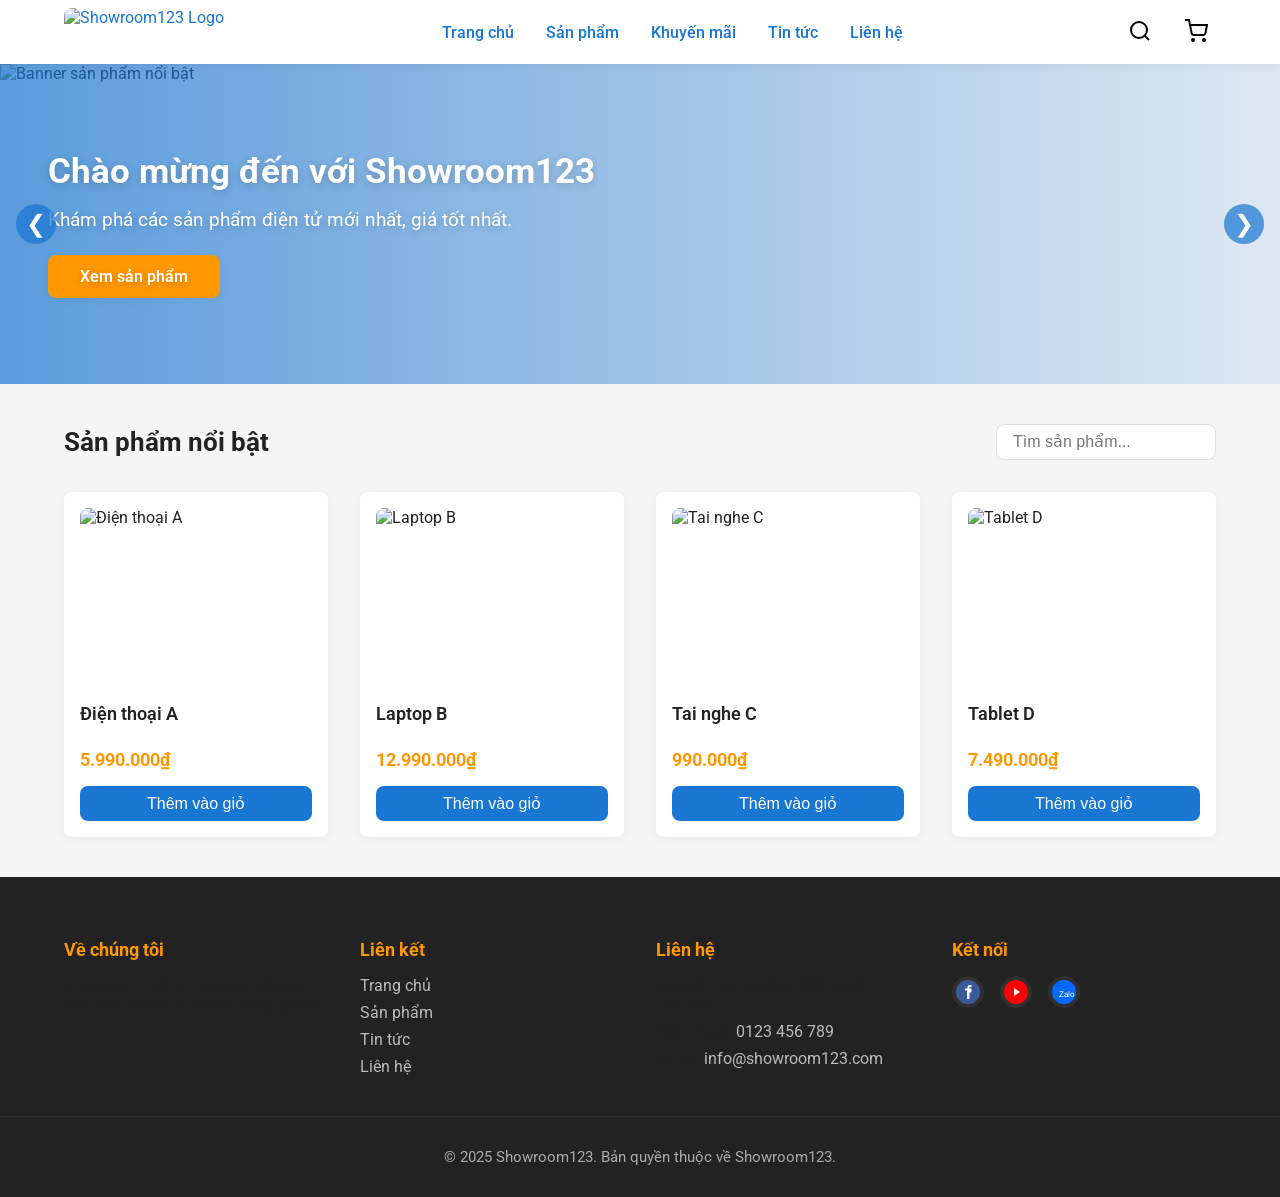
==== index.html @ b9c4ead9 "update" ====
<!DOCTYPE html>
<html lang="vi">
<head>
  <meta charset="UTF-8">
  <title>Anh Tuấn Mobile Store - Mua bán, sửa chữa thiết bị di động và công nghệ</title>
  <meta name="description" content="Cửa hàng bán lẻ điện thoại, máy tính laptop, smartwatch, gia dụng, thiết bị IT, phụ kiện - Giá tốt, trả góp 0%">
  <meta name="viewport" content="width=device-width, initial-scale=1.0">
    
  <!-- Favicon -->
  <link rel="icon" type="image/png" sizes="32x32" href="assets/images/icon-anhtuanstore.png">
  <link rel="icon" type="image/png" sizes="16x16" href="https://anhtuanmobile.github.io/assets/images/icon-anhtuanstore.png">
  <link rel="apple-touch-icon" sizes="180x180" href="https://anhtuanmobile.github.io/assets/images/icon-anhtuanstore.png">

  <!-- Open Graph (Facebook/LinkedIn) -->
  <meta property="og:title" content="Anh Tuấn Mobile Store - Mua bán, sửa chữa thiết bị di động và công nghệ">
  <meta property="og:description" content="Cửa hàng bán lẻ điện thoại, máy tính laptop, smartwatch, gia dụng, thiết bị IT, phụ kiện - Giá tốt, trả góp 0%">
  <meta property="og:image" content="https://anhtuanmobile.github.io/assets/images/SCOICAL-BANER.jpg">
  <meta property="og:url" content="https://anhtuanmobile.github.io">
  <meta property="og:type" content="website">

  <!-- Twitter Card -->
  <meta name="twitter:card" content="summary_large_image">
  <meta name="twitter:title" content="Anh Tuấn Mobile Store - Mua bán, sửa chữa thiết bị di động và công nghệ">
  <meta name="twitter:description" content="Cửa hàng bán lẻ điện thoại, máy tính laptop, smartwatch, gia dụng, thiết bị IT, phụ kiện - Giá tốt, trả góp 0%">
  <meta name="twitter:image" content="https://anhtuanmobile.github.io/assets/images/SCOICAL-BANER.jpg">

  <link href="https://fonts.googleapis.com/css2?family=Roboto:wght@400;700&display=swap" rel="stylesheet">

  <!-- Google Search Console -->
  <meta name="google-site-verification" content="MÃ_XÁC_THỰC" />

  <!-- Google Analytics (GA4) -->
  <script async src="https://www.googletagmanager.com/gtag/js?id=G-XXXXXXXXXX"></script>
  <script>
    window.dataLayer = window.dataLayer || [];
    function gtag(){dataLayer.push(arguments);}
    gtag('js', new Date());
    gtag('config', 'G-XXXXXXXXXX');
  </script>

  <!-- Schema: Organization + Website -->
  <script type="application/ld+json">
  {
    "@context": "https://schema.org",
    "@type": "Organization",
    "name": "Anh Tuấn Mobile Store - Mua bán, sửa chữa thiết bị di động và công nghệ",
    "url": "https://anhtuanmobile.github.io/",
    "logo": "https://yourdomain.github.io/assets/images/logo_anhtuanmobile.png",
    "contactPoint": {
      "@type": "ContactPoint",
      "telephone": "+84-914-395-678",
      "contactType": "Customer Service",
      "areaServed": "VN",
      "availableLanguage": "Vietnamese"
    },
    "sameAs": [
      "https://www.facebook.com/people/Anh-Tuấn-Store-677-Quang-Trung/61550715671156",
      "https://www.youtube.com/@AnhTuanMobileStore"
    ]
  }
  </script>

  <link rel="stylesheet" href="assets/style.css">
</head>
<body>
  <header class="site-header">
    <div class="container header-flex">
      <a href="/" class="logo" aria-label="Trang chủ Showroom123">
        <img src="https://via.placeholder.com/160x48?text=Logo" alt="Showroom123 Logo"><!-- TODO: replace with real logo -->
      </a>
      <nav class="main-nav" aria-label="Main navigation">
        <ul>
          <li><a href="#">Trang chủ</a></li>
          <li><a href="#">Sản phẩm</a></li>
          <li><a href="#">Khuyến mãi</a></li>
          <li><a href="#">Tin tức</a></li>
          <li><a href="#">Liên hệ</a></li>
        </ul>
      </nav>
      <div class="header-icons">
        <button class="search-btn" aria-label="Tìm kiếm">
          <svg width="24" height="24" fill="none" stroke="currentColor"><circle cx="11" cy="11" r="8"/><line x1="21" y1="21" x2="16.65" y2="16.65"/></svg>
        </button>
        <button class="cart-btn" aria-label="Giỏ hàng">
          <svg width="24" height="24" fill="none" stroke="currentColor"><circle cx="9" cy="21" r="1"/><circle cx="20" cy="21" r="1"/><path d="M1 1h4l2.68 13.39a2 2 0 0 0 2 1.61h9.72a2 2 0 0 0 2-1.61L23 6H6"/></svg>
        </button>
        <button class="mobile-menu-toggle" aria-label="Mở menu">
          <span></span><span></span><span></span>
        </button>
      </div>
    </div>
    <div class="mobile-nav" id="mobileNav" aria-label="Mobile navigation">
      <ul>
        <li><a href="#">Trang chủ</a></li>
        <li><a href="#">Sản phẩm</a></li>
        <li><a href="#">Khuyến mãi</a></li>
        <li><a href="#">Tin tức</a></li>
        <li><a href="#">Liên hệ</a></li>
      </ul>
    </div>
  </header>

  <main>
    <!-- Hero Section -->
    <section class="hero-slider" aria-label="Hero banner">
      <div class="hero-slides">
        <div class="hero-slide active">
          <img src="https://via.placeholder.com/1200x400?text=Banner+1" alt="Banner sản phẩm nổi bật" loading="lazy"><!-- TODO: replace with real banner -->
          <div class="hero-content">
            <h1>Chào mừng đến với Showroom123</h1>
            <p><!-- TODO: replace -->Khám phá các sản phẩm điện tử mới nhất, giá tốt nhất.</p>
            <a href="#" class="btn-primary">Xem sản phẩm</a>
          </div>
        </div>
        <div class="hero-slide">
          <img src="https://via.placeholder.com/1200x400?text=Banner+2" alt="Banner khuyến mãi" loading="lazy"><!-- TODO: replace with real banner -->
          <div class="hero-content">
            <h2><!-- TODO: replace -->Ưu đãi đặc biệt tháng này</h2>
            <p><!-- TODO: replace -->Giảm giá lên đến 50% cho nhiều mặt hàng.</p>
            <a href="#" class="btn-primary">Xem khuyến mãi</a>
          </div>
        </div>
      </div>
      <button class="hero-prev" aria-label="Slide trước">&#10094;</button>
      <button class="hero-next" aria-label="Slide sau">&#10095;</button>
      <div class="hero-dots"></div>
    </section>

    <!-- Search & Featured Products -->
    <section class="featured-products-section">
      <div class="container">
        <div class="section-header">
          <h2>Sản phẩm nổi bật</h2>
          <div class="search-bar">
            <input type="search" id="productSearch" placeholder="Tìm sản phẩm..." aria-label="Tìm sản phẩm">
          </div>
        </div>
        <div class="products-grid" id="productsGrid">
          <!-- Example product card, repeat as needed -->
          <article class="product-card" data-title="Điện thoại A">
            <img src="https://via.placeholder.com/320x240?text=Product+1" alt="Điện thoại A" loading="lazy"><!-- TODO: replace with real product image -->
            <h3>Điện thoại A <!-- TODO: replace --></h3>
            <p class="price">5.990.000₫</p>
            <button class="btn-add-cart" data-product="Điện thoại A">Thêm vào giỏ</button>
          </article>
          <article class="product-card" data-title="Laptop B">
            <img src="https://via.placeholder.com/320x240?text=Product+2" alt="Laptop B" loading="lazy"><!-- TODO: replace with real product image -->
            <h3>Laptop B <!-- TODO: replace --></h3>
            <p class="price">12.990.000₫</p>
            <button class="btn-add-cart" data-product="Laptop B">Thêm vào giỏ</button>
          </article>
          <article class="product-card" data-title="Tai nghe C">
            <img src="https://via.placeholder.com/320x240?text=Product+3" alt="Tai nghe C" loading="lazy"><!-- TODO: replace with real product image -->
            <h3>Tai nghe C <!-- TODO: replace --></h3>
            <p class="price">990.000₫</p>
            <button class="btn-add-cart" data-product="Tai nghe C">Thêm vào giỏ</button>
          </article>
          <article class="product-card" data-title="Tablet D">
            <img src="https://via.placeholder.com/320x240?text=Product+4" alt="Tablet D" loading="lazy"><!-- TODO: replace with real product image -->
            <h3>Tablet D <!-- TODO: replace --></h3>
            <p class="price">7.490.000₫</p>
            <button class="btn-add-cart" data-product="Tablet D">Thêm vào giỏ</button>
          </article>
          <!-- Add more product cards as needed -->
        </div>
      </div>
    </section>
  </main>

  <footer class="site-footer">
    <div class="container footer-grid">
      <div class="footer-col">
        <h4>Về chúng tôi</h4>
        <p><!-- TODO: replace -->Showroom123 là nơi cung cấp các sản phẩm điện tử chính hãng, giá tốt.</p>
      </div>
      <div class="footer-col">
        <h4>Liên kết</h4>
        <ul>
          <li><a href="#">Trang chủ</a></li>
          <li><a href="#">Sản phẩm</a></li>
          <li><a href="#">Tin tức</a></li>
          <li><a href="#">Liên hệ</a></li>
        </ul>
      </div>
      <div class="footer-col">
        <h4>Liên hệ</h4>
        <ul>
          <li>Địa chỉ: <!-- TODO: replace -->123 Đường ABC, Quận 1, TP.HCM</li>
          <li>Điện thoại: <a href="tel:+84123456789">0123 456 789</a></li>
          <li>Email: <a href="mailto:info@showroom123.com">info@showroom123.com</a></li>
        </ul>
      </div>
      <div class="footer-col">
        <h4>Kết nối</h4>
        <div class="social-icons">
          <a href="#" aria-label="Facebook"><svg width="24" height="24" fill="currentColor"><!-- fb icon --><circle cx="12" cy="12" r="12" fill="#3b5998"/><path d="M15.5 8.5h-2V7.5c0-.4.3-.5.5-.5h1.5V5h-2c-1.1 0-2 .9-2 2v1.5H9v2h2V19h2.5v-6.5h1.7l.3-2z" fill="#fff"/></svg></a>
          <a href="#" aria-label="YouTube"><svg width="24" height="24" fill="currentColor"><circle cx="12" cy="12" r="12" fill="#ff0000"/><polygon points="10,8 16,12 10,16" fill="#fff"/></svg></a>
          <a href="#" aria-label="Zalo"><svg width="24" height="24" fill="currentColor"><circle cx="12" cy="12" r="12" fill="#0068ff"/><text x="7" y="17" font-size="8" fill="#fff">Zalo</text></svg></a>
        </div>
      </div>
    </div>
    <div class="footer-bottom">
      <p>&copy; 2025 Showroom123. <!-- TODO: replace -->Bản quyền thuộc về Showroom123.</p>
    </div>
  </footer>

  <!-- Toast/modal for add to cart -->
  <div id="cartToast" class="cart-toast" role="alert" aria-live="polite"></div>

  <script src="assets/script.js" defer></script>
</body>
</html>
---- assets/style.css ----
/* style.css */
/* =========================
   Variables & Base Styles
   ========================= */
:root {
  --color-primary: #1976d2;
  --color-secondary: #f5f5f5;
  --color-accent: #ff9800;
  --color-text: #222;
  --color-bg: #fff;
  --color-footer: #222;
  --color-footer-text: #eee;
  --color-border: #e0e0e0;
  --spacing: 1.5rem;
  --radius: 8px;
  --transition: 0.2s cubic-bezier(.4,0,.2,1);
  --max-width: 1200px;
  --header-height: 64px;
  --footer-bg: #222;
  --footer-link: #bbb;
  --footer-link-hover: #fff;
  --shadow: 0 2px 8px rgba(0,0,0,0.06);
}

html {
  box-sizing: border-box;
  font-size: 16px;
  scroll-behavior: smooth;
}
*, *:before, *:after { box-sizing: inherit; }

body {
  margin: 0;
  font-family: 'Roboto', Arial, Helvetica, sans-serif;
  color: var(--color-text);
  background: var(--color-bg);
  min-height: 100vh;
  display: flex;
  flex-direction: column;
}

img {
  max-width: 100%;
  display: block;
  border-radius: var(--radius);
}

a {
  color: var(--color-primary);
  text-decoration: none;
  transition: color var(--transition);
}
a:hover, a:focus { color: var(--color-accent); }

.container {
  max-width: var(--max-width);
  margin: 0 auto;
  padding: 0 var(--spacing);
}

/* =========================
   Header & Navigation
   ========================= */
.site-header {
  background: var(--color-bg);
  box-shadow: var(--shadow);
  position: sticky;
  top: 0;
  z-index: 100;
}
.header-flex {
  display: flex;
  align-items: center;
  justify-content: space-between;
  height: var(--header-height);
}
.logo img {
  height: 48px;
  width: auto;
  display: block;
}
.main-nav ul {
  display: flex;
  gap: 2rem;
  list-style: none;
  margin: 0;
  padding: 0;
}
.main-nav a {
  font-weight: 500;
  font-size: 1rem;
  padding: 0.5rem 0;
  position: relative;
}
.main-nav a:after {
  content: '';
  display: block;
  height: 2px;
  width: 0;
  background: var(--color-primary);
  transition: width var(--transition);
  position: absolute;
  left: 0; bottom: -2px;
}
.main-nav a:hover:after, .main-nav a:focus:after { width: 100%; }

.header-icons {
  display: flex;
  align-items: center;
  gap: 1rem;
}
.header-icons button {
  background: none;
  border: none;
  cursor: pointer;
  padding: 0.5rem;
  border-radius: 50%;
  transition: background var(--transition);
}
.header-icons button:focus, .header-icons button:hover {
  background: var(--color-secondary);
}
.header-icons svg {
  width: 24px; height: 24px;
  stroke-width: 2;
}

.mobile-menu-toggle {
  display: none;
  flex-direction: column;
  gap: 4px;
  width: 32px;
  height: 32px;
  justify-content: center;
  align-items: center;
}
.mobile-menu-toggle span {
  display: block;
  width: 22px;
  height: 3px;
  background: var(--color-primary);
  border-radius: 2px;
  transition: all var(--transition);
}

.mobile-nav {
  display: none;
  background: var(--color-bg);
  box-shadow: var(--shadow);
  position: absolute;
  top: var(--header-height);
  left: 0; right: 0;
  z-index: 99;
}
.mobile-nav ul {
  list-style: none;
  margin: 0;
  padding: 1rem 0;
  display: flex;
  flex-direction: column;
  gap: 1rem;
}
.mobile-nav a {
  font-size: 1.1rem;
  color: var(--color-text);
  padding: 0.5rem var(--spacing);
}

/* =========================
   Hero Slider
   ========================= */
.hero-slider {
  position: relative;
  width: 100%;
  overflow: hidden;
  background: var(--color-secondary);
}
.hero-slides {
  display: flex;
  transition: transform var(--transition);
}
.hero-slide {
  min-width: 100%;
  position: relative;
  display: none;
  align-items: center;
  justify-content: center;
  flex-direction: column;
}
.hero-slide.active { display: flex; }
.hero-slide img {
  width: 100%;
  height: 320px;
  object-fit: cover;
  border-radius: 0;
}
.hero-content {
  position: absolute;
  left: 0; right: 0; top: 0; bottom: 0;
  display: flex;
  flex-direction: column;
  align-items: flex-start;
  justify-content: center;
  padding: 2rem 3rem;
  color: #fff;
  background: linear-gradient(90deg,rgba(25,118,210,0.7) 0%,rgba(25,118,210,0.1) 100%);
  text-shadow: 0 2px 8px rgba(0,0,0,0.2);
}
.hero-content h1, .hero-content h2 {
  margin: 0 0 1rem 0;
  font-size: 2.2rem;
  font-weight: 700;
}
.hero-content p {
  margin: 0 0 1.5rem 0;
  font-size: 1.2rem;
}
.btn-primary {
  background: var(--color-accent);
  color: #fff;
  border: none;
  border-radius: var(--radius);
  padding: 0.75rem 2rem;
  font-size: 1rem;
  font-weight: 600;
  cursor: pointer;
  box-shadow: var(--shadow);
  transition: background var(--transition);
}
.btn-primary:hover, .btn-primary:focus {
  background: #ffb74d;
}

.hero-prev, .hero-next {
  position: absolute;
  top: 50%;
  transform: translateY(-50%);
  background: rgba(25,118,210,0.7);
  color: #fff;
  border: none;
  border-radius: 50%;
  width: 40px; height: 40px;
  font-size: 1.5rem;
  cursor: pointer;
  z-index: 2;
  transition: background var(--transition);
}
.hero-prev { left: 1rem; }
.hero-next { right: 1rem; }
.hero-prev:hover, .hero-next:hover { background: var(--color-accent); }

.hero-dots {
  position: absolute;
  left: 50%; bottom: 1rem;
  transform: translateX(-50%);
  display: flex;
  gap: 0.5rem;
}
.hero-dots button {
  width: 12px; height: 12px;
  border-radius: 50%;
  border: none;
  background: #fff;
  opacity: 0.5;
  cursor: pointer;
  transition: opacity var(--transition);
}
.hero-dots button.active { opacity: 1; background: var(--color-primary); }

/* =========================
   Featured Products
   ========================= */
.featured-products-section {
  background: var(--color-secondary);
  padding: 2.5rem 0;
}
.section-header {
  display: flex;
  align-items: center;
  justify-content: space-between;
  margin-bottom: 2rem;
  flex-wrap: wrap;
  gap: 1rem;
}
.section-header h2 {
  margin: 0;
  font-size: 1.6rem;
  font-weight: 700;
}
.search-bar {
  position: relative;
}
.search-bar input[type="search"] {
  padding: 0.5rem 2.5rem 0.5rem 1rem;
  border: 1px solid var(--color-border);
  border-radius: var(--radius);
  font-size: 1rem;
  width: 220px;
  transition: border var(--transition);
}
.search-bar input[type="search"]:focus {
  border-color: var(--color-primary);
  outline: none;
}

.products-grid {
  display: grid;
  grid-template-columns: repeat(4, 1fr);
  gap: 2rem;
}
.product-card {
  background: #fff;
  border-radius: var(--radius);
  box-shadow: var(--shadow);
  padding: 1rem;
  display: flex;
  flex-direction: column;
  align-items: stretch;
  transition: box-shadow var(--transition), transform var(--transition);
}
.product-card:hover, .product-card:focus-within {
  box-shadow: 0 4px 16px rgba(25,118,210,0.12);
  transform: translateY(-4px) scale(1.02);
}
.product-card img {
  width: 100%;
  height: 180px;
  object-fit: cover;
  margin-bottom: 1rem;
}
.product-card h3 {
  font-size: 1.1rem;
  margin: 0 0 0.5rem 0;
  font-weight: 600;
}
.product-card .price {
  color: var(--color-accent);
  font-size: 1.1rem;
  font-weight: 700;
  margin-bottom: 1rem;
}
.btn-add-cart {
  background: var(--color-primary);
  color: #fff;
  border: none;
  border-radius: var(--radius);
  padding: 0.5rem 1rem;
  font-size: 1rem;
  font-weight: 500;
  cursor: pointer;
  transition: background var(--transition);
}
.btn-add-cart:hover, .btn-add-cart:focus {
  background: var(--color-accent);
}

/* =========================
   Footer
   ========================= */
.site-footer {
  background: var(--footer-bg);
  color: var(--footer-text);
  margin-top: auto;
  padding-top: 2.5rem;
  font-size: 1rem;
}
.footer-grid {
  display: grid;
  grid-template-columns: repeat(4, 1fr);
  gap: 2rem;
  padding-bottom: 2rem;
}
.footer-col h4 {
  color: var(--color-accent);
  margin-bottom: 1rem;
  font-size: 1.1rem;
}
.footer-col ul {
  list-style: none;
  padding: 0;
  margin: 0;
}
.footer-col ul li {
  margin-bottom: 0.5rem;
}
.footer-col a {
  color: var(--footer-link);
  transition: color var(--transition);
}
.footer-col a:hover, .footer-col a:focus {
  color: var(--footer-link-hover);
}
.social-icons {
  display: flex;
  gap: 1rem;
  margin-top: 0.5rem;
}
.social-icons a {
  display: inline-flex;
  align-items: center;
  justify-content: center;
  width: 32px; height: 32px;
  background: #fff1;
  border-radius: 50%;
  color: #fff;
  font-size: 1.2rem;
  transition: background var(--transition);
}
.social-icons a:hover, .social-icons a:focus {
  background: var(--color-accent);
  color: #fff;
}
.footer-bottom {
  border-top: 1px solid #333;
  text-align: center;
  padding: 1rem 0;
  color: #aaa;
  font-size: 0.95rem;
}

/* =========================
   Toast/Modal
   ========================= */
.cart-toast {
  position: fixed;
  left: 50%;
  bottom: 2rem;
  transform: translateX(-50%);
  background: var(--color-primary);
  color: #fff;
  padding: 1rem 2rem;
  border-radius: var(--radius);
  box-shadow: var(--shadow);
  opacity: 0;
  pointer-events: none;
  transition: opacity var(--transition), bottom var(--transition);
  z-index: 9999;
  font-size: 1.1rem;
}
.cart-toast.show {
  opacity: 1;
  pointer-events: auto;
  bottom: 3.5rem;
}

/* =========================
   Responsive
   ========================= */
@media (max-width: 1200px) {
  .products-grid { grid-template-columns: repeat(3, 1fr); }
  .footer-grid { grid-template-columns: repeat(2, 1fr); }
}
@media (max-width: 900px) {
  .products-grid { grid-template-columns: repeat(2, 1fr); }
  .footer-grid { grid-template-columns: 1fr; }
  .footer-col { margin-bottom: 2rem; }
}
@media (max-width: 768px) {
  .header-flex { 
    height: 56px;
    padding: 0 1rem;
  }
  .main-nav { 
    display: none;
    position: fixed;
    top: 56px;
    left: 0;
    right: 0;
    background: var(--color-bg);
    padding: 1rem;
    box-shadow: var(--shadow);
  }
  .main-nav.active {
    display: block;
  }
  .main-nav ul {
    flex-direction: column;
    gap: 1rem;
  }
  .mobile-menu-toggle { 
    display: flex;
    margin-left: auto;
  }
  .hero-content { 
    padding: 1.5rem 1rem;
    text-align: center; 
  }
  .hero-slide img { 
    height: 200px;
    object-fit: cover;
  }
  .products-grid { 
    grid-template-columns: repeat(2, 1fr);
    gap: 1rem;
    padding: 0 0.5rem;
  }
  .product-card {
    margin-bottom: 1rem;
  }
  .footer-grid {
    grid-template-columns: 1fr;
    gap: 2rem;
    padding: 2rem 1rem;
  }
}
@media (max-width: 480px) {
  html { font-size: 15px; }
  .container { padding: 0 0.5rem; }
  .hero-content h1, .hero-content h2 { font-size: 1.3rem; }
  .btn-primary { padding: 0.5rem 1.2rem; font-size: 0.95rem; }
  .footer-col { margin-bottom: 1.5rem; }
}
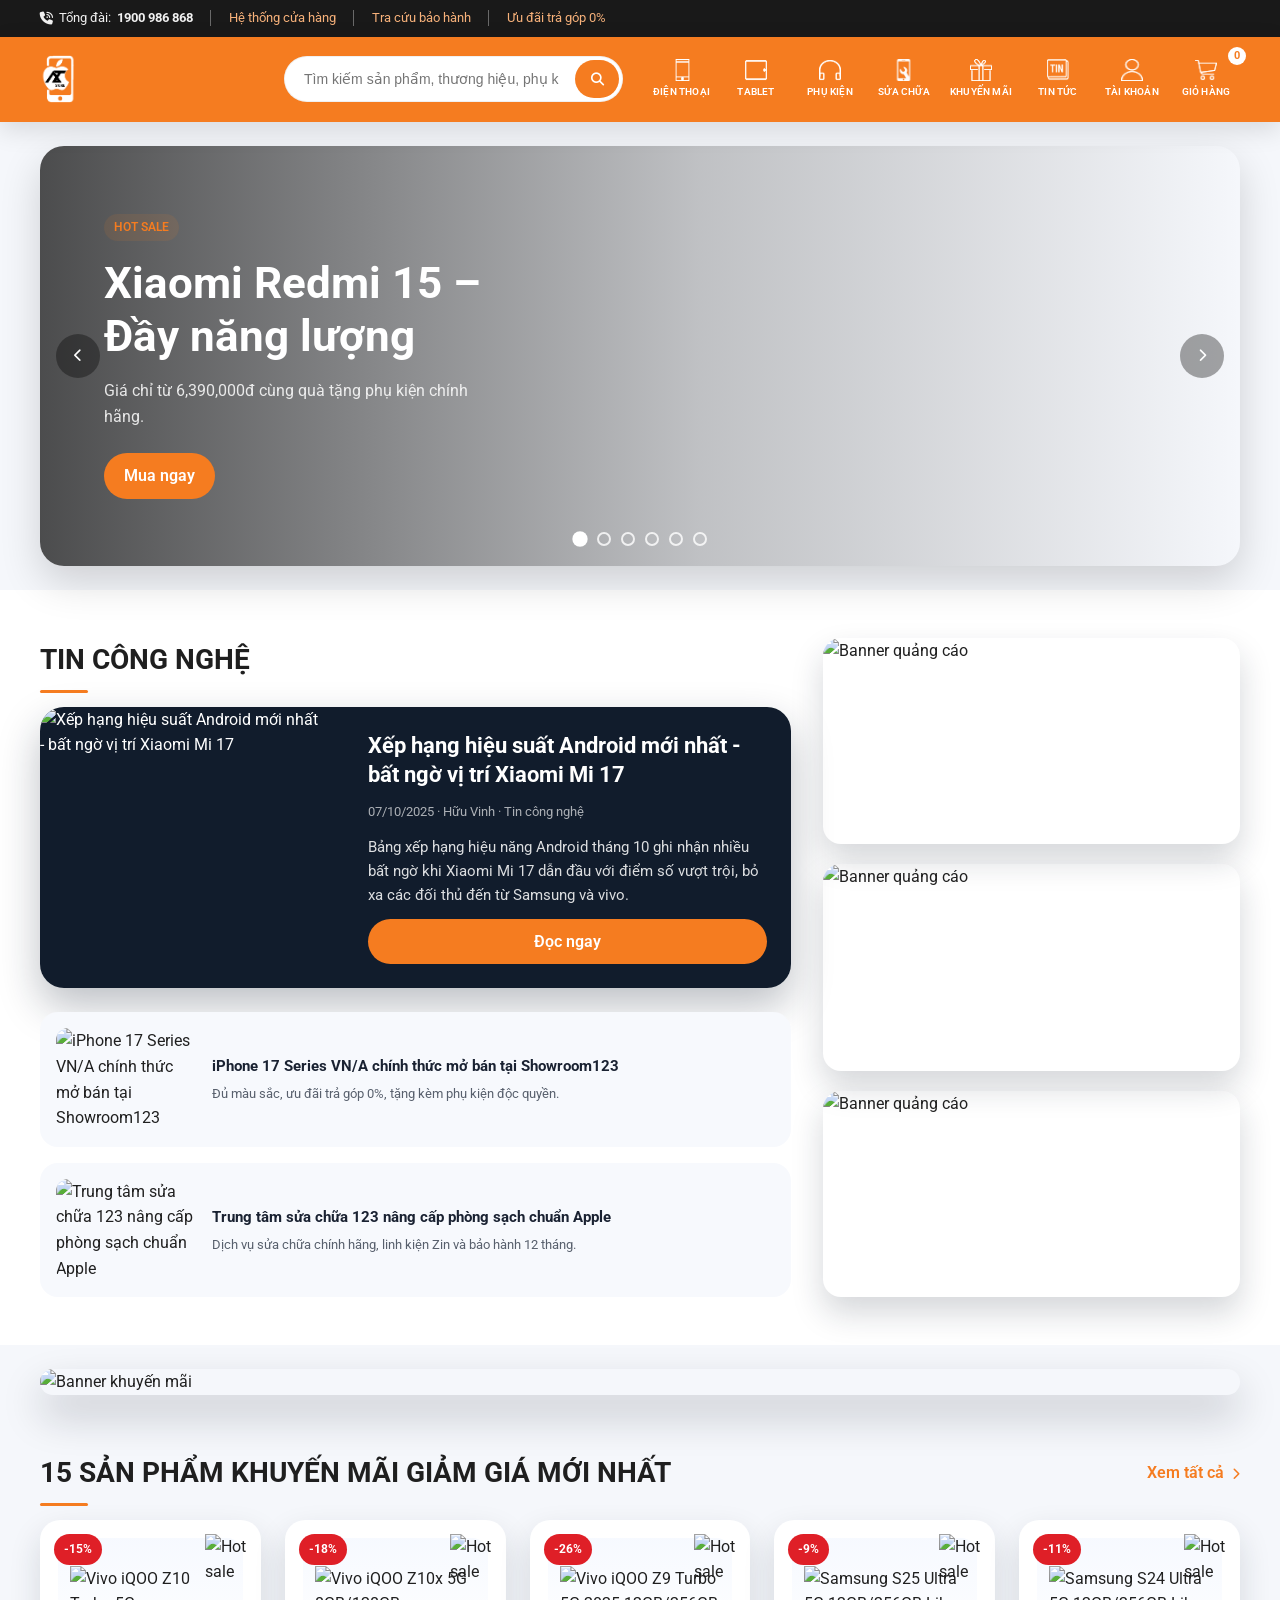
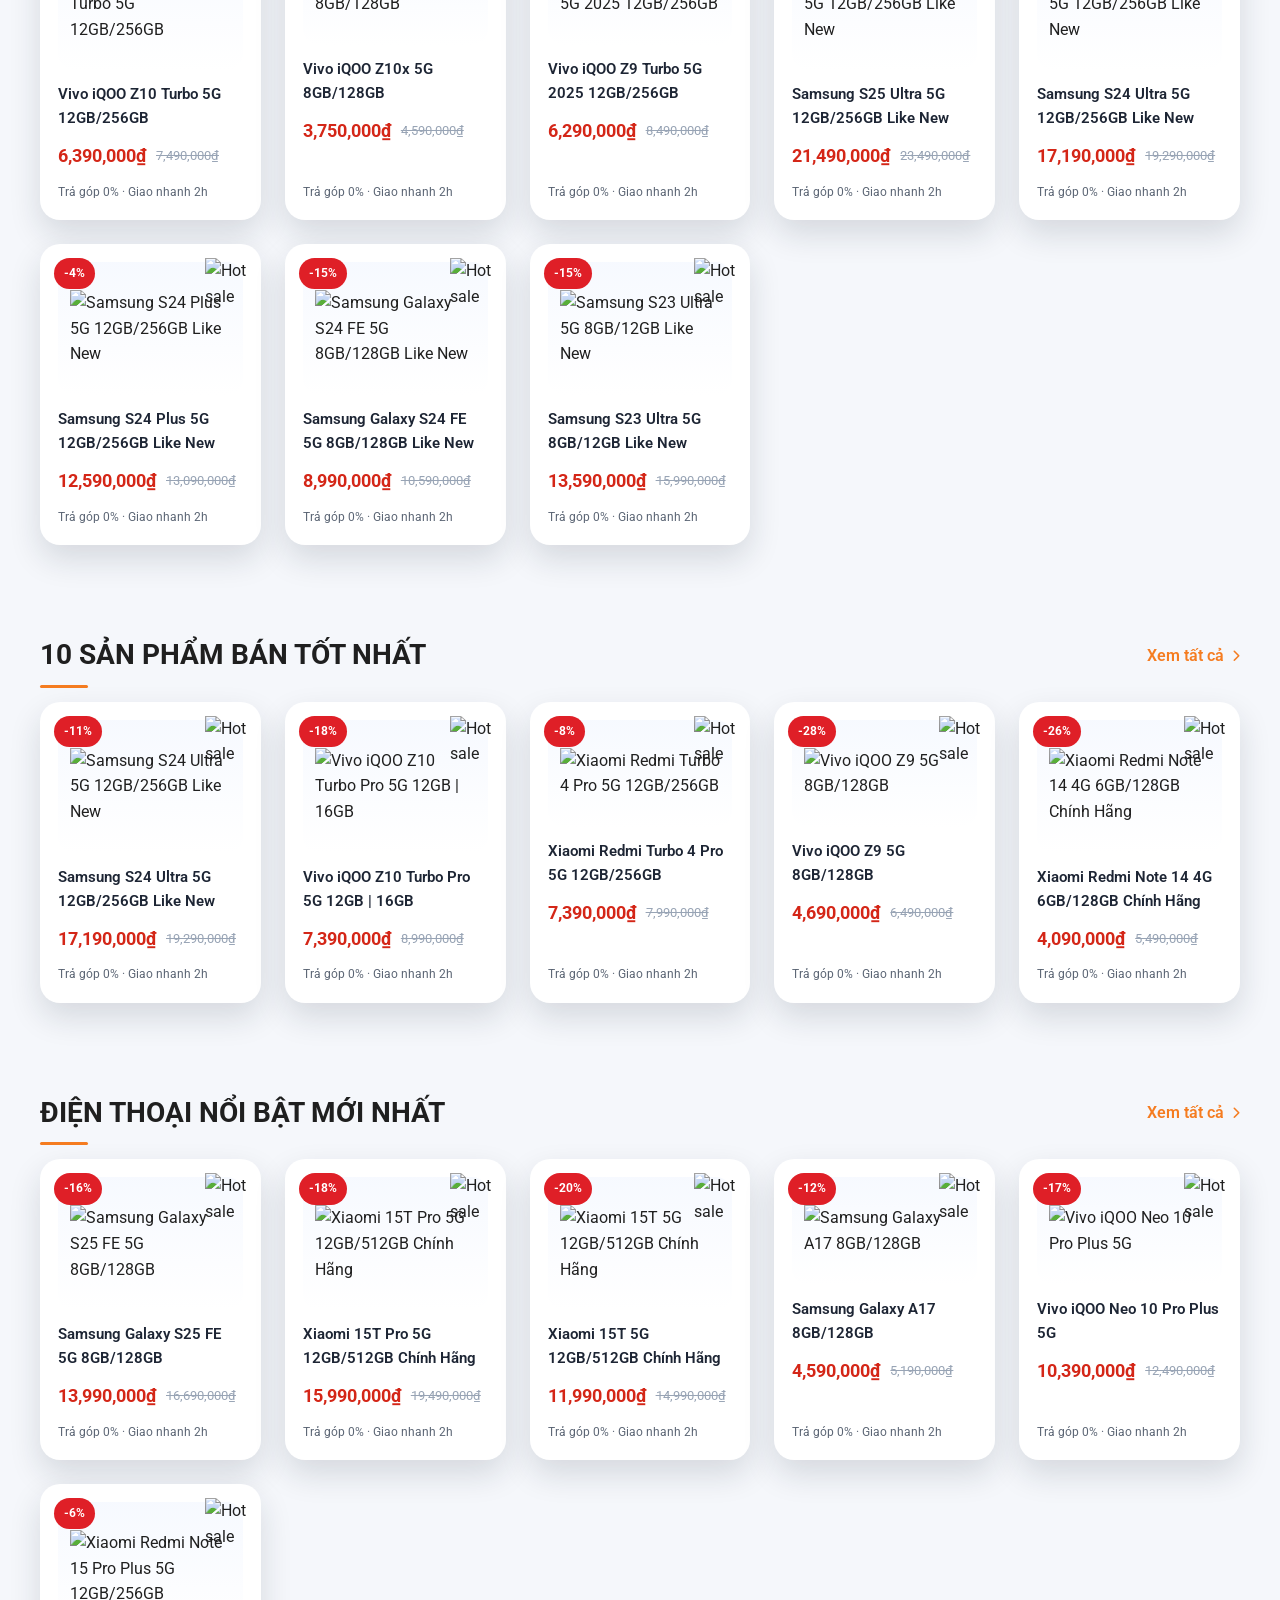
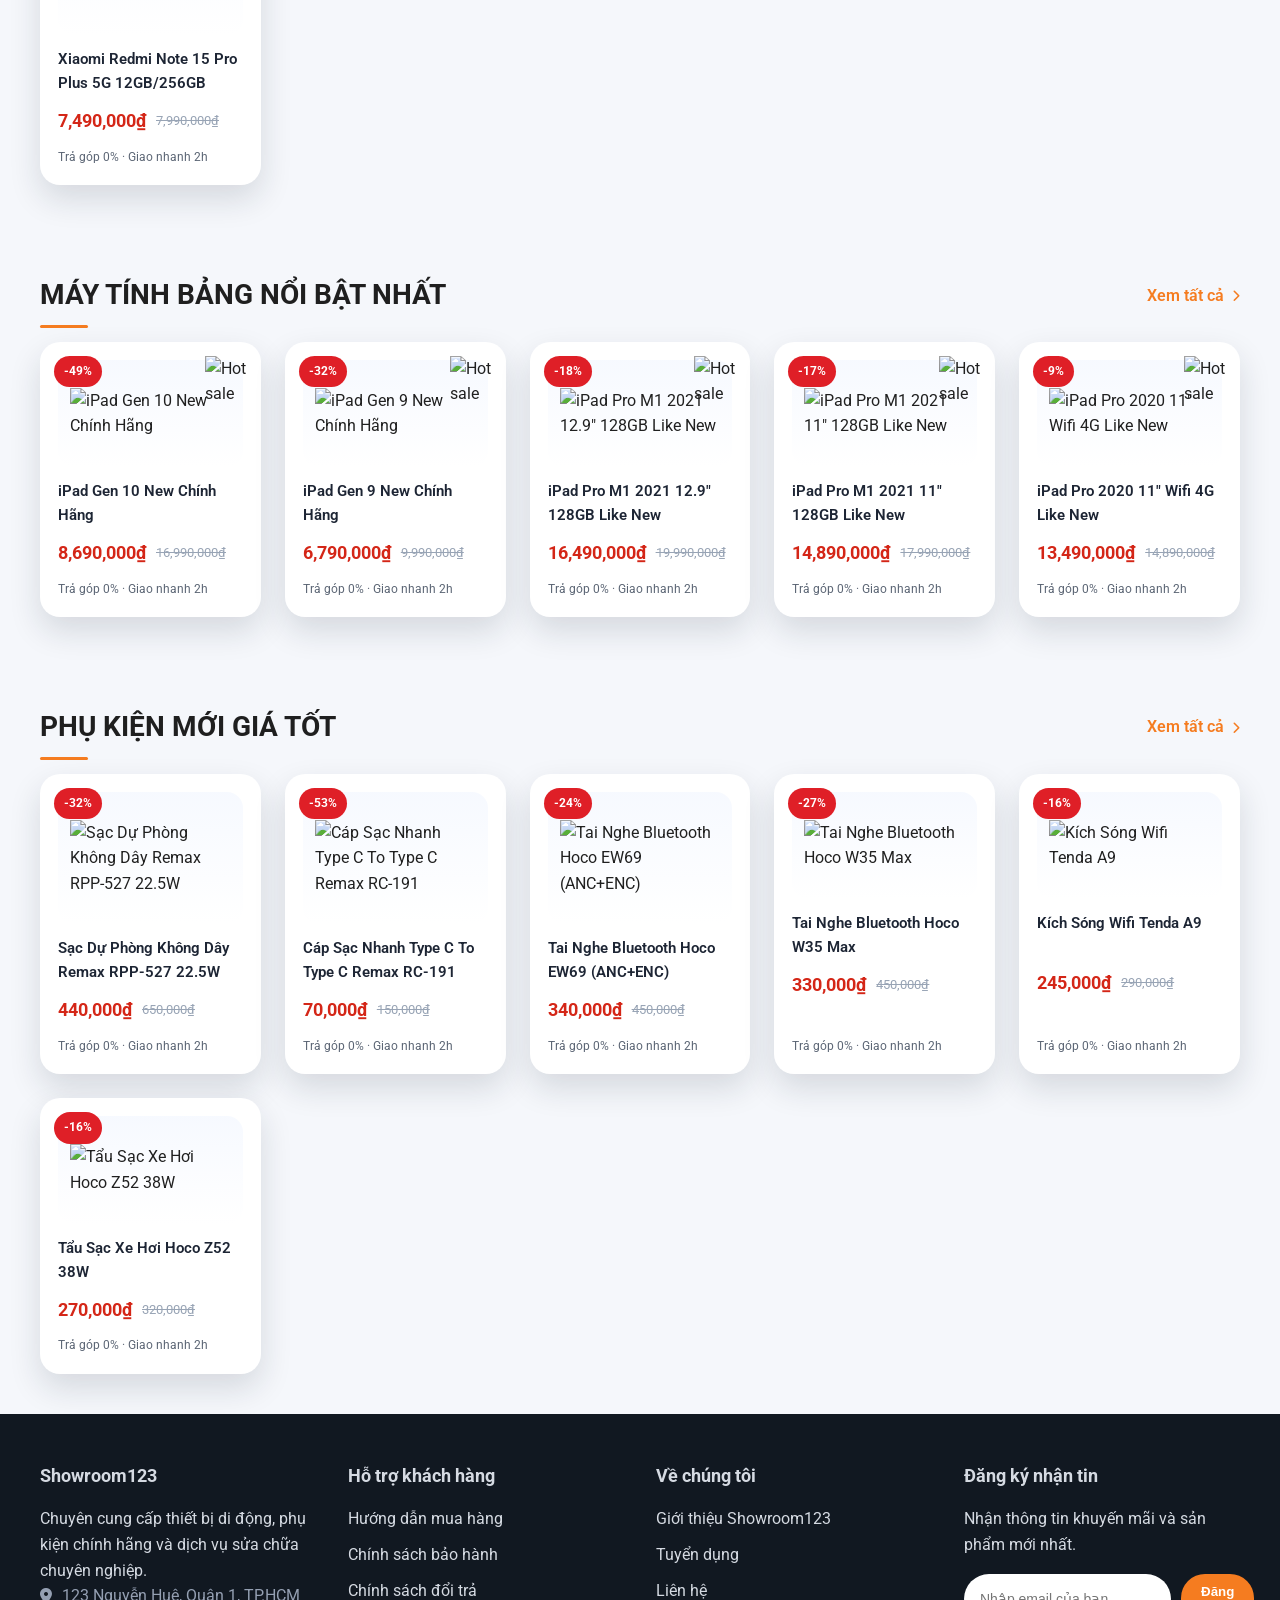
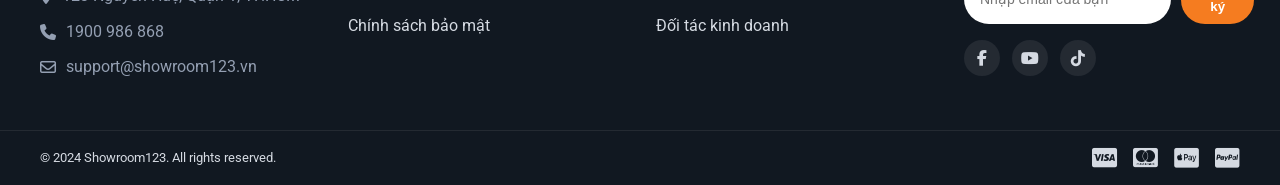
==== commit bdd9e00b: "update inteface" ====
--- a/index.html
+++ b/index.html
@@ -2,211 +2,225 @@
 <html lang="vi">
 <head>
   <meta charset="UTF-8">
-  <title>Anh Tuấn Mobile Store - Mua bán, sửa chữa thiết bị di động và công nghệ</title>
-  <meta name="description" content="Cửa hàng bán lẻ điện thoại, máy tính laptop, smartwatch, gia dụng, thiết bị IT, phụ kiện - Giá tốt, trả góp 0%">
   <meta name="viewport" content="width=device-width, initial-scale=1.0">
-    
-  <!-- Favicon -->
-  <link rel="icon" type="image/png" sizes="32x32" href="assets/images/icon-anhtuanstore.png">
-  <link rel="icon" type="image/png" sizes="16x16" href="https://anhtuanmobile.github.io/assets/images/icon-anhtuanstore.png">
-  <link rel="apple-touch-icon" sizes="180x180" href="https://anhtuanmobile.github.io/assets/images/icon-anhtuanstore.png">
-
-  <!-- Open Graph (Facebook/LinkedIn) -->
-  <meta property="og:title" content="Anh Tuấn Mobile Store - Mua bán, sửa chữa thiết bị di động và công nghệ">
-  <meta property="og:description" content="Cửa hàng bán lẻ điện thoại, máy tính laptop, smartwatch, gia dụng, thiết bị IT, phụ kiện - Giá tốt, trả góp 0%">
-  <meta property="og:image" content="https://anhtuanmobile.github.io/assets/images/SCOICAL-BANER.jpg">
-  <meta property="og:url" content="https://anhtuanmobile.github.io">
-  <meta property="og:type" content="website">
-
-  <!-- Twitter Card -->
-  <meta name="twitter:card" content="summary_large_image">
-  <meta name="twitter:title" content="Anh Tuấn Mobile Store - Mua bán, sửa chữa thiết bị di động và công nghệ">
-  <meta name="twitter:description" content="Cửa hàng bán lẻ điện thoại, máy tính laptop, smartwatch, gia dụng, thiết bị IT, phụ kiện - Giá tốt, trả góp 0%">
-  <meta name="twitter:image" content="https://anhtuanmobile.github.io/assets/images/SCOICAL-BANER.jpg">
-
-  <link href="https://fonts.googleapis.com/css2?family=Roboto:wght@400;700&display=swap" rel="stylesheet">
-
-  <!-- Google Search Console -->
-  <meta name="google-site-verification" content="MÃ_XÁC_THỰC" />
-
-  <!-- Google Analytics (GA4) -->
-  <script async src="https://www.googletagmanager.com/gtag/js?id=G-XXXXXXXXXX"></script>
-  <script>
-    window.dataLayer = window.dataLayer || [];
-    function gtag(){dataLayer.push(arguments);}
-    gtag('js', new Date());
-    gtag('config', 'G-XXXXXXXXXX');
-  </script>
-
-  <!-- Schema: Organization + Website -->
-  <script type="application/ld+json">
-  {
-    "@context": "https://schema.org",
-    "@type": "Organization",
-    "name": "Anh Tuấn Mobile Store - Mua bán, sửa chữa thiết bị di động và công nghệ",
-    "url": "https://anhtuanmobile.github.io/",
-    "logo": "https://yourdomain.github.io/assets/images/logo_anhtuanmobile.png",
-    "contactPoint": {
-      "@type": "ContactPoint",
-      "telephone": "+84-914-395-678",
-      "contactType": "Customer Service",
-      "areaServed": "VN",
-      "availableLanguage": "Vietnamese"
-    },
-    "sameAs": [
-      "https://www.facebook.com/people/Anh-Tuấn-Store-677-Quang-Trung/61550715671156",
-      "https://www.youtube.com/@AnhTuanMobileStore"
-    ]
-  }
-  </script>
-
+  <title>Showroom123 - Thiết bị di động và công nghệ</title>
+  <link rel="stylesheet" href="https://cdnjs.cloudflare.com/ajax/libs/font-awesome/6.4.0/css/all.min.css">
+  <link href="https://fonts.googleapis.com/css2?family=Roboto:wght@400;500;700&display=swap" rel="stylesheet">
   <link rel="stylesheet" href="assets/style.css">
 </head>
 <body>
+  <div class="top-bar">
+    <div class="container">
+      <div class="top-info">
+        <span><i class="fas fa-phone-volume"></i> Tổng đài: <strong>1900 986 868</strong></span>
+        <a href="#">Hệ thống cửa hàng</a>
+        <a href="#">Tra cứu bảo hành</a>
+        <a href="#">Ưu đãi trả góp 0%</a>
+      </div>
+    </div>
+  </div>
+
   <header class="site-header">
-    <div class="container header-flex">
-      <a href="/" class="logo" aria-label="Trang chủ Showroom123">
-        <img src="https://via.placeholder.com/160x48?text=Logo" alt="Showroom123 Logo"><!-- TODO: replace with real logo -->
+    <div class="header-container">
+      <a href="/" class="logo">
+        <picture>
+          <source srcset="assets/images/logo_anhtuanmobile.png" media="(max-width: 768px)">
+          <img src="assets/images/pc-logo-anhtuan-1400x320.png" alt="Anh Tuan Mobile Logo">
+        </picture>
       </a>
-      <nav class="main-nav" aria-label="Main navigation">
-        <ul>
-          <li><a href="#">Trang chủ</a></li>
-          <li><a href="#">Sản phẩm</a></li>
-          <li><a href="#">Khuyến mãi</a></li>
-          <li><a href="#">Tin tức</a></li>
+
+      <div class="search-box">
+        <input type="text" class="search-input" placeholder="Tìm kiếm sản phẩm, thương hiệu, phụ kiện...">
+        <button type="submit" class="search-button" aria-label="Tìm kiếm">
+          <i class="fas fa-search"></i>
+        </button>
+      </div>
+
+      <nav class="main-nav">
+        <div class="menu-items">
+          <a href="#" class="menu-item">
+            <img src="assets/images/hd_mainmenu_icon1.webp" alt="Điện thoại" class="menu-icon">
+            <div class="menu-text">ĐIỆN THOẠI</div>
+          </a>
+          <a href="#" class="menu-item">
+            <img src="assets/images/hd_mainmenu_icon2.webp" alt="Tablet" class="menu-icon">
+            <div class="menu-text">TABLET</div>
+          </a>
+          <a href="#" class="menu-item">
+            <img src="assets/images/hd_mainmenu_icon3.webp" alt="Phụ kiện" class="menu-icon">
+            <div class="menu-text">PHỤ KIỆN</div>
+          </a>
+          <a href="#" class="menu-item">
+            <img src="assets/images/hd_mainmenu_icon4.webp" alt="Sửa chữa" class="menu-icon">
+            <div class="menu-text">SỬA CHỮA</div>
+          </a>
+          <a href="#" class="menu-item">
+            <img src="assets/images/hd_mainmenu_icon5.webp" alt="Khuyến mãi" class="menu-icon">
+            <div class="menu-text">KHUYẾN MÃI</div>
+          </a>
+          <a href="#" class="menu-item">
+            <img src="assets/images/hd_mainmenu_icon6.webp" alt="Tin tức" class="menu-icon">
+            <div class="menu-text">TIN TỨC</div>
+          </a>
+          <a href="#" class="menu-item">
+            <img src="assets/images/hd_mainmenu_icon_user.webp" alt="Tài khoản" class="menu-icon">
+            <div class="menu-text">TÀI KHOẢN</div>
+          </a>
+          <a href="#" class="menu-item cart">
+            <img src="assets/images/hd_mainmenu_icon_cart.webp" alt="Giỏ hàng" class="menu-icon">
+            <div class="menu-text">GIỎ HÀNG</div>
+            <span class="cart-count">0</span>
+          </a>
+        </div>
+        <button class="mobile-menu-btn" aria-label="Mở menu">
+          <i class="fas fa-bars"></i>
+        </button>
+      </nav>
+    </div>
+  </header>
+
+  <main>
+    <section class="hero" aria-label="Khuyến mãi nổi bật">
+      <div class="hero-slider" id="hero-slider">
+        <div class="hero-track" id="hero-track"></div>
+        <button class="hero-nav prev" id="hero-prev" aria-label="Trước">
+          <i class="fas fa-chevron-left"></i>
+        </button>
+        <button class="hero-nav next" id="hero-next" aria-label="Tiếp">
+          <i class="fas fa-chevron-right"></i>
+        </button>
+        <div class="hero-dots" id="hero-dots"></div>
+      </div>
+    </section>
+
+    <section class="section news-highlight" aria-label="Tin công nghệ">
+      <div class="container news-highlight__layout">
+        <div class="news-highlight__content">
+          <div class="section-heading">
+            <h2 class="section-title">Tin công nghệ</h2>
+          </div>
+          <article class="news-feature" id="news-feature"></article>
+          <div class="news-list" id="news-list"></div>
+        </div>
+        <aside class="news-aside">
+          <div class="aside-banner" id="aside-banner-1"></div>
+          <div class="aside-banner" id="aside-banner-2"></div>
+          <div class="aside-banner" id="aside-banner-3"></div>
+        </aside>
+      </div>
+    </section>
+
+    <section class="promo-full" aria-label="Khuyến mãi hấp dẫn">
+      <div class="container" id="promo-full"></div>
+    </section>
+
+    <section class="section product-section" aria-label="Sản phẩm khuyến mãi">
+      <div class="container">
+        <div class="section-heading">
+          <h2 class="section-title">15 Sản phẩm Khuyến Mãi Giảm giá mới nhất</h2>
+          <a href="#" class="btn-link">Xem tất cả</a>
+        </div>
+        <div class="product-grid" id="promo-products"></div>
+      </div>
+    </section>
+
+    <section class="section product-section" aria-label="Sản phẩm bán chạy">
+      <div class="container">
+        <div class="section-heading">
+          <h2 class="section-title">10 Sản phẩm Bán Tốt Nhất</h2>
+          <a href="#" class="btn-link">Xem tất cả</a>
+        </div>
+        <div class="product-grid" id="best-seller-products"></div>
+      </div>
+    </section>
+
+    <section class="section product-section" aria-label="Điện thoại nổi bật">
+      <div class="container">
+        <div class="section-heading">
+          <h2 class="section-title">Điện thoại nổi bật mới nhất</h2>
+          <a href="#" class="btn-link">Xem tất cả</a>
+        </div>
+        <div class="product-grid" id="phone-products"></div>
+      </div>
+    </section>
+
+    <section class="section product-section" aria-label="Máy tính bảng nổi bật">
+      <div class="container">
+        <div class="section-heading">
+          <h2 class="section-title">Máy tính bảng nổi bật nhất</h2>
+          <a href="#" class="btn-link">Xem tất cả</a>
+        </div>
+        <div class="product-grid" id="tablet-products"></div>
+      </div>
+    </section>
+
+    <section class="section product-section" aria-label="Phụ kiện giá tốt">
+      <div class="container">
+        <div class="section-heading">
+          <h2 class="section-title">Phụ kiện mới giá tốt</h2>
+          <a href="#" class="btn-link">Xem tất cả</a>
+        </div>
+        <div class="product-grid" id="accessory-products"></div>
+      </div>
+    </section>
+  </main>
+
+  <footer class="site-footer">
+    <div class="container footer-content">
+      <div class="footer-column">
+        <h3>Showroom123</h3>
+        <p>Chuyên cung cấp thiết bị di động, phụ kiện chính hãng và dịch vụ sửa chữa chuyên nghiệp.</p>
+        <ul class="footer-list">
+          <li><i class="fas fa-map-marker-alt"></i> 123 Nguyễn Huệ, Quận 1, TP.HCM</li>
+          <li><i class="fas fa-phone"></i> 1900 986 868</li>
+          <li><i class="far fa-envelope"></i> support@showroom123.vn</li>
+        </ul>
+      </div>
+      <div class="footer-column">
+        <h3>Hỗ trợ khách hàng</h3>
+        <ul class="footer-links">
+          <li><a href="#">Hướng dẫn mua hàng</a></li>
+          <li><a href="#">Chính sách bảo hành</a></li>
+          <li><a href="#">Chính sách đổi trả</a></li>
+          <li><a href="#">Chính sách bảo mật</a></li>
+        </ul>
+      </div>
+      <div class="footer-column">
+        <h3>Về chúng tôi</h3>
+        <ul class="footer-links">
+          <li><a href="#">Giới thiệu Showroom123</a></li>
+          <li><a href="#">Tuyển dụng</a></li>
           <li><a href="#">Liên hệ</a></li>
+          <li><a href="#">Đối tác kinh doanh</a></li>
         </ul>
-      </nav>
-      <div class="header-icons">
-        <button class="search-btn" aria-label="Tìm kiếm">
-          <svg width="24" height="24" fill="none" stroke="currentColor"><circle cx="11" cy="11" r="8"/><line x1="21" y1="21" x2="16.65" y2="16.65"/></svg>
-        </button>
-        <button class="cart-btn" aria-label="Giỏ hàng">
-          <svg width="24" height="24" fill="none" stroke="currentColor"><circle cx="9" cy="21" r="1"/><circle cx="20" cy="21" r="1"/><path d="M1 1h4l2.68 13.39a2 2 0 0 0 2 1.61h9.72a2 2 0 0 0 2-1.61L23 6H6"/></svg>
-        </button>
-        <button class="mobile-menu-toggle" aria-label="Mở menu">
-          <span></span><span></span><span></span>
-        </button>
-      </div>
-    </div>
-    <div class="mobile-nav" id="mobileNav" aria-label="Mobile navigation">
-      <ul>
-        <li><a href="#">Trang chủ</a></li>
-        <li><a href="#">Sản phẩm</a></li>
-        <li><a href="#">Khuyến mãi</a></li>
-        <li><a href="#">Tin tức</a></li>
-        <li><a href="#">Liên hệ</a></li>
-      </ul>
-    </div>
-  </header>
-
-  <main>
-    <!-- Hero Section -->
-    <section class="hero-slider" aria-label="Hero banner">
-      <div class="hero-slides">
-        <div class="hero-slide active">
-          <img src="https://via.placeholder.com/1200x400?text=Banner+1" alt="Banner sản phẩm nổi bật" loading="lazy"><!-- TODO: replace with real banner -->
-          <div class="hero-content">
-            <h1>Chào mừng đến với Showroom123</h1>
-            <p><!-- TODO: replace -->Khám phá các sản phẩm điện tử mới nhất, giá tốt nhất.</p>
-            <a href="#" class="btn-primary">Xem sản phẩm</a>
-          </div>
-        </div>
-        <div class="hero-slide">
-          <img src="https://via.placeholder.com/1200x400?text=Banner+2" alt="Banner khuyến mãi" loading="lazy"><!-- TODO: replace with real banner -->
-          <div class="hero-content">
-            <h2><!-- TODO: replace -->Ưu đãi đặc biệt tháng này</h2>
-            <p><!-- TODO: replace -->Giảm giá lên đến 50% cho nhiều mặt hàng.</p>
-            <a href="#" class="btn-primary">Xem khuyến mãi</a>
-          </div>
-        </div>
-      </div>
-      <button class="hero-prev" aria-label="Slide trước">&#10094;</button>
-      <button class="hero-next" aria-label="Slide sau">&#10095;</button>
-      <div class="hero-dots"></div>
-    </section>
-
-    <!-- Search & Featured Products -->
-    <section class="featured-products-section">
-      <div class="container">
-        <div class="section-header">
-          <h2>Sản phẩm nổi bật</h2>
-          <div class="search-bar">
-            <input type="search" id="productSearch" placeholder="Tìm sản phẩm..." aria-label="Tìm sản phẩm">
-          </div>
-        </div>
-        <div class="products-grid" id="productsGrid">
-          <!-- Example product card, repeat as needed -->
-          <article class="product-card" data-title="Điện thoại A">
-            <img src="https://via.placeholder.com/320x240?text=Product+1" alt="Điện thoại A" loading="lazy"><!-- TODO: replace with real product image -->
-            <h3>Điện thoại A <!-- TODO: replace --></h3>
-            <p class="price">5.990.000₫</p>
-            <button class="btn-add-cart" data-product="Điện thoại A">Thêm vào giỏ</button>
-          </article>
-          <article class="product-card" data-title="Laptop B">
-            <img src="https://via.placeholder.com/320x240?text=Product+2" alt="Laptop B" loading="lazy"><!-- TODO: replace with real product image -->
-            <h3>Laptop B <!-- TODO: replace --></h3>
-            <p class="price">12.990.000₫</p>
-            <button class="btn-add-cart" data-product="Laptop B">Thêm vào giỏ</button>
-          </article>
-          <article class="product-card" data-title="Tai nghe C">
-            <img src="https://via.placeholder.com/320x240?text=Product+3" alt="Tai nghe C" loading="lazy"><!-- TODO: replace with real product image -->
-            <h3>Tai nghe C <!-- TODO: replace --></h3>
-            <p class="price">990.000₫</p>
-            <button class="btn-add-cart" data-product="Tai nghe C">Thêm vào giỏ</button>
-          </article>
-          <article class="product-card" data-title="Tablet D">
-            <img src="https://via.placeholder.com/320x240?text=Product+4" alt="Tablet D" loading="lazy"><!-- TODO: replace with real product image -->
-            <h3>Tablet D <!-- TODO: replace --></h3>
-            <p class="price">7.490.000₫</p>
-            <button class="btn-add-cart" data-product="Tablet D">Thêm vào giỏ</button>
-          </article>
-          <!-- Add more product cards as needed -->
-        </div>
-      </div>
-    </section>
-  </main>
-
-  <footer class="site-footer">
-    <div class="container footer-grid">
-      <div class="footer-col">
-        <h4>Về chúng tôi</h4>
-        <p><!-- TODO: replace -->Showroom123 là nơi cung cấp các sản phẩm điện tử chính hãng, giá tốt.</p>
-      </div>
-      <div class="footer-col">
-        <h4>Liên kết</h4>
-        <ul>
-          <li><a href="#">Trang chủ</a></li>
-          <li><a href="#">Sản phẩm</a></li>
-          <li><a href="#">Tin tức</a></li>
-          <li><a href="#">Liên hệ</a></li>
-        </ul>
-      </div>
-      <div class="footer-col">
-        <h4>Liên hệ</h4>
-        <ul>
-          <li>Địa chỉ: <!-- TODO: replace -->123 Đường ABC, Quận 1, TP.HCM</li>
-          <li>Điện thoại: <a href="tel:+84123456789">0123 456 789</a></li>
-          <li>Email: <a href="mailto:info@showroom123.com">info@showroom123.com</a></li>
-        </ul>
-      </div>
-      <div class="footer-col">
-        <h4>Kết nối</h4>
-        <div class="social-icons">
-          <a href="#" aria-label="Facebook"><svg width="24" height="24" fill="currentColor"><!-- fb icon --><circle cx="12" cy="12" r="12" fill="#3b5998"/><path d="M15.5 8.5h-2V7.5c0-.4.3-.5.5-.5h1.5V5h-2c-1.1 0-2 .9-2 2v1.5H9v2h2V19h2.5v-6.5h1.7l.3-2z" fill="#fff"/></svg></a>
-          <a href="#" aria-label="YouTube"><svg width="24" height="24" fill="currentColor"><circle cx="12" cy="12" r="12" fill="#ff0000"/><polygon points="10,8 16,12 10,16" fill="#fff"/></svg></a>
-          <a href="#" aria-label="Zalo"><svg width="24" height="24" fill="currentColor"><circle cx="12" cy="12" r="12" fill="#0068ff"/><text x="7" y="17" font-size="8" fill="#fff">Zalo</text></svg></a>
+      </div>
+      <div class="footer-column">
+        <h3>Đăng ký nhận tin</h3>
+        <p>Nhận thông tin khuyến mãi và sản phẩm mới nhất.</p>
+        <form class="newsletter-form">
+          <input type="email" placeholder="Nhập email của bạn" aria-label="Email đăng ký">
+          <button type="submit" class="btn-primary">Đăng ký</button>
+        </form>
+        <div class="social-links">
+          <a href="#" aria-label="Facebook"><i class="fab fa-facebook-f"></i></a>
+          <a href="#" aria-label="YouTube"><i class="fab fa-youtube"></i></a>
+          <a href="#" aria-label="Tiktok"><i class="fab fa-tiktok"></i></a>
         </div>
       </div>
     </div>
     <div class="footer-bottom">
-      <p>&copy; 2025 Showroom123. <!-- TODO: replace -->Bản quyền thuộc về Showroom123.</p>
+      <div class="container">
+        <span>&copy; 2024 Showroom123. All rights reserved.</span>
+        <div class="payment-icons">
+          <i class="fab fa-cc-visa"></i>
+          <i class="fab fa-cc-mastercard"></i>
+          <i class="fab fa-cc-apple-pay"></i>
+          <i class="fab fa-cc-paypal"></i>
+        </div>
+      </div>
     </div>
   </footer>
 
-  <!-- Toast/modal for add to cart -->
-  <div id="cartToast" class="cart-toast" role="alert" aria-live="polite"></div>
-
-  <script src="assets/script.js" defer></script>
+  <script src="assets/app.js"></script>
 </body>
 </html>
--- a/assets/style.css
+++ b/assets/style.css
@@ -1,512 +1,1015 @@
-/* style.css */
-/* =========================
-   Variables & Base Styles
-   ========================= */
-:root {
-  --color-primary: #1976d2;
-  --color-secondary: #f5f5f5;
-  --color-accent: #ff9800;
-  --color-text: #222;
-  --color-bg: #fff;
-  --color-footer: #222;
-  --color-footer-text: #eee;
-  --color-border: #e0e0e0;
-  --spacing: 1.5rem;
-  --radius: 8px;
-  --transition: 0.2s cubic-bezier(.4,0,.2,1);
-  --max-width: 1200px;
-  --header-height: 64px;
-  --footer-bg: #222;
-  --footer-link: #bbb;
-  --footer-link-hover: #fff;
-  --shadow: 0 2px 8px rgba(0,0,0,0.06);
-}
-
-html {
+/* Reset */
+* {
+  margin: 0;
+  padding: 0;
   box-sizing: border-box;
-  font-size: 16px;
-  scroll-behavior: smooth;
-}
-*, *:before, *:after { box-sizing: inherit; }
+}
 
 body {
-  margin: 0;
-  font-family: 'Roboto', Arial, Helvetica, sans-serif;
-  color: var(--color-text);
-  background: var(--color-bg);
-  min-height: 100vh;
-  display: flex;
-  flex-direction: column;
+  font-family: 'Roboto', sans-serif;
+  line-height: 1.6;
+  color: #202020;
+  background: #f5f7fb;
+}
+
+body.no-scroll {
+  overflow: hidden;
 }
 
 img {
   max-width: 100%;
   display: block;
-  border-radius: var(--radius);
 }
 
 a {
-  color: var(--color-primary);
   text-decoration: none;
-  transition: color var(--transition);
-}
-a:hover, a:focus { color: var(--color-accent); }
+  color: inherit;
+}
+
+ul {
+  list-style: none;
+}
 
 .container {
-  max-width: var(--max-width);
+  width: min(1200px, 100% - 32px);
   margin: 0 auto;
-  padding: 0 var(--spacing);
-}
-
-/* =========================
-   Header & Navigation
-   ========================= */
+}
+
+.section {
+  padding: 56px 0 40px;
+}
+
+.section-heading {
+  display: flex;
+  align-items: center;
+  justify-content: space-between;
+  margin-bottom: 24px;
+}
+
+.section-title {
+  font-size: 28px;
+  font-weight: 700;
+  text-transform: uppercase;
+  color: #1f1f1f;
+  position: relative;
+}
+
+.section-title::after {
+  content: '';
+  position: absolute;
+  left: 0;
+  bottom: -10px;
+  width: 48px;
+  height: 3px;
+  background: #f57c20;
+  border-radius: 2px;
+}
+
+.btn-primary {
+  display: inline-flex;
+  align-items: center;
+  justify-content: center;
+  padding: 10px 20px;
+  border-radius: 24px;
+  background: #f57c20;
+  color: #fff;
+  font-weight: 600;
+  border: none;
+  cursor: pointer;
+  transition: background 0.3s ease;
+}
+
+.btn-primary:hover {
+  background: #e46d13;
+}
+
+.btn-link {
+  color: #f57c20;
+  font-weight: 600;
+  display: inline-flex;
+  gap: 8px;
+  align-items: center;
+}
+
+.btn-link::after {
+  content: '\f054';
+  font-family: 'Font Awesome 6 Free';
+  font-weight: 900;
+  font-size: 12px;
+}
+
+.badge {
+  display: inline-flex;
+  align-items: center;
+  padding: 4px 10px;
+  border-radius: 16px;
+  font-size: 12px;
+  font-weight: 600;
+  text-transform: uppercase;
+  background: rgba(245, 124, 32, 0.1);
+  color: #f57c20;
+}
+
+/* Top bar */
+.top-bar {
+  background: #191919;
+  color: #f0f0f0;
+  font-size: 13px;
+  padding: 8px 0;
+}
+
+.top-bar .container {
+  display: flex;
+  align-items: center;
+  justify-content: space-between;
+  gap: 20px;
+}
+
+ .top-info {
+   display: flex;
+   align-items: center;
+   gap: 18px;
+ }
+
+ .top-info > *:not(:last-child) {
+   position: relative;
+   padding-right: 18px;
+ }
+
+ .top-info > *:not(:last-child)::after {
+   content: '';
+   position: absolute;
+   right: 0;
+   top: 50%;
+   transform: translateY(-50%);
+   width: 1px;
+   height: 16px;
+   background: rgba(255, 255, 255, 0.35);
+ }
+
+.top-info span {
+  display: flex;
+  align-items: center;
+  gap: 6px;
+}
+
+.top-info a {
+  color: #f7b17a;
+  transition: color 0.2s ease;
+}
+
+.top-info a:hover,
+.top-link:hover {
+  color: #fff;
+}
+
+.top-link {
+  display: inline-flex;
+  align-items: center;
+  gap: 6px;
+  color: #f0f0f0;
+  transition: color 0.2s ease;
+}
+
+
+
+/* Header */
 .site-header {
-  background: var(--color-bg);
-  box-shadow: var(--shadow);
+  background: #f57c20;
   position: sticky;
   top: 0;
-  z-index: 100;
-}
-.header-flex {
-  display: flex;
-  align-items: center;
-  justify-content: space-between;
-  height: var(--header-height);
-}
+  z-index: 1000;
+  box-shadow: 0 8px 24px rgba(0, 0, 0, 0.12);
+}
+
+.header-container {
+  width: min(1200px, 100% - 32px);
+  margin: 0 auto;
+  display: grid;
+  grid-template-columns: 220px 1fr auto;
+  align-items: center;
+  gap: 24px;
+  padding: 16px 0;
+}
+
+.logo {
+  display: inline-flex;
+  align-items: center;
+}
+
 .logo img {
   height: 48px;
-  width: auto;
-  display: block;
-}
-.main-nav ul {
-  display: flex;
-  gap: 2rem;
-  list-style: none;
-  margin: 0;
-  padding: 0;
-}
-.main-nav a {
-  font-weight: 500;
-  font-size: 1rem;
-  padding: 0.5rem 0;
+  object-fit: contain;
+}
+
+.search-box {
+  display: flex;
+  align-items: stretch;
+  background: #fff;
+  border-radius: 24px;
+  padding: 4px;
+  box-shadow: inset 0 0 0 1px rgba(0, 0, 0, 0.06);
+  height: 46px;
+  flex: 1 1 300px;
+  min-width: 220px;
+  max-width: 500px;
+}
+
+.search-input {
+  flex: 1;
+  border: none;
+  padding: 0 16px;
+  font-size: 14px;
+  border-radius: 24px;
+  outline: none;
+  height: 100%;
+  line-height: 1;
+}
+
+.search-button {
+  width: 44px;
+  border: none;
+  border-radius: 999px;
+  background: #f57c20;
+  color: #fff;
+  display: inline-flex;
+  align-items: center;
+  justify-content: center;
+  cursor: pointer;
+  transition: background 0.3s ease;
+}
+
+.search-button:hover {
+  background: #e46d13;
+}
+
+.main-nav {
   position: relative;
 }
-.main-nav a:after {
-  content: '';
-  display: block;
-  height: 2px;
-  width: 0;
-  background: var(--color-primary);
-  transition: width var(--transition);
+
+.menu-items {
+  display: flex;
+  align-items: center;
+  gap: 6px;
+}
+
+.menu-item {
+  display: inline-flex;
+  flex-direction: column;
+  align-items: center;
+  justify-content: center;
+  min-width: 68px;
+  padding: 6px;
+  border-radius: 10px;
+  color: #fff;
+  font-size: 10px;
+  font-weight: 600;
+  text-transform: uppercase;
+  letter-spacing: 0.02em;
+  transition: background 0.2s ease, transform 0.2s ease;
+}
+
+.menu-item:hover {
+  background: rgba(255, 255, 255, 0.15);
+  transform: translateY(-2px);
+}
+
+.menu-icon {
+  width: 22px;
+  height: 22px;
+  margin-bottom: 3px;
+}
+
+.menu-item--utility {
+  display: none;
+  font-size: 11px;
+}
+
+.menu-item--utility i {
+  font-size: 18px;
+  margin-bottom: 4px;
+}
+
+.cart {
+  position: relative;
+}
+
+.cart-count {
   position: absolute;
-  left: 0; bottom: -2px;
-}
-.main-nav a:hover:after, .main-nav a:focus:after { width: 100%; }
-
-.header-icons {
-  display: flex;
-  align-items: center;
-  gap: 1rem;
-}
-.header-icons button {
-  background: none;
+  top: -6px;
+  right: -6px;
+  background: #fff;
+  color: #f57c20;
+  font-size: 11px;
+  font-weight: 700;
+  min-width: 18px;
+  height: 18px;
+  border-radius: 999px;
+  display: inline-flex;
+  align-items: center;
+  justify-content: center;
+  padding: 0 5px;
+}
+
+.mobile-menu-btn {
+  display: none;
   border: none;
+  background: transparent;
+  color: #fff;
+  font-size: 26px;
   cursor: pointer;
-  padding: 0.5rem;
-  border-radius: 50%;
-  transition: background var(--transition);
-}
-.header-icons button:focus, .header-icons button:hover {
-  background: var(--color-secondary);
-}
-.header-icons svg {
-  width: 24px; height: 24px;
-  stroke-width: 2;
-}
-
-.mobile-menu-toggle {
-  display: none;
-  flex-direction: column;
-  gap: 4px;
-  width: 32px;
-  height: 32px;
-  justify-content: center;
-  align-items: center;
-}
-.mobile-menu-toggle span {
-  display: block;
-  width: 22px;
-  height: 3px;
-  background: var(--color-primary);
-  border-radius: 2px;
-  transition: all var(--transition);
-}
-
-.mobile-nav {
-  display: none;
-  background: var(--color-bg);
-  box-shadow: var(--shadow);
-  position: absolute;
-  top: var(--header-height);
-  left: 0; right: 0;
-  z-index: 99;
-}
-.mobile-nav ul {
-  list-style: none;
-  margin: 0;
-  padding: 1rem 0;
-  display: flex;
-  flex-direction: column;
-  gap: 1rem;
-}
-.mobile-nav a {
-  font-size: 1.1rem;
-  color: var(--color-text);
-  padding: 0.5rem var(--spacing);
-}
-
-/* =========================
-   Hero Slider
-   ========================= */
+  padding: 6px;
+}
+
+.mobile-menu-btn.active {
+  color: #fff3e0;
+}
+
+/* Hero slider */
+.hero {
+  padding: 24px 0;
+}
+
 .hero-slider {
   position: relative;
-  width: 100%;
+  width: min(1200px, 100% - 32px);
+  margin: 0 auto;
+  border-radius: 24px;
   overflow: hidden;
-  background: var(--color-secondary);
-}
-.hero-slides {
-  display: flex;
-  transition: transform var(--transition);
-}
+  box-shadow: 0 16px 40px rgba(0, 0, 0, 0.16);
+}
+
+.hero-track {
+  display: flex;
+  transition: transform 0.6s ease;
+}
+
 .hero-slide {
   min-width: 100%;
   position: relative;
-  display: none;
-  align-items: center;
-  justify-content: center;
-  flex-direction: column;
-}
-.hero-slide.active { display: flex; }
-.hero-slide img {
-  width: 100%;
-  height: 320px;
-  object-fit: cover;
-  border-radius: 0;
-}
+  color: #fff;
+  display: flex;
+  align-items: center;
+  min-height: 420px;
+  background-size: cover;
+  background-position: center;
+}
+
+.hero-slide::after {
+  content: '';
+  position: absolute;
+  inset: 0;
+  background: linear-gradient(90deg, rgba(19, 19, 19, 0.75) 0%, rgba(32, 32, 32, 0.25) 55%, rgba(255, 255, 255, 0) 100%);
+}
+
 .hero-content {
-  position: absolute;
-  left: 0; right: 0; top: 0; bottom: 0;
-  display: flex;
-  flex-direction: column;
-  align-items: flex-start;
-  justify-content: center;
-  padding: 2rem 3rem;
-  color: #fff;
-  background: linear-gradient(90deg,rgba(25,118,210,0.7) 0%,rgba(25,118,210,0.1) 100%);
-  text-shadow: 0 2px 8px rgba(0,0,0,0.2);
-}
-.hero-content h1, .hero-content h2 {
-  margin: 0 0 1rem 0;
-  font-size: 2.2rem;
+  position: relative;
+  z-index: 1;
+  padding: 0 64px;
+  max-width: 520px;
+}
+
+.hero-content .badge {
+  margin-bottom: 16px;
+}
+
+.hero-title {
+  font-size: clamp(32px, 4vw, 44px);
+  line-height: 1.2;
   font-weight: 700;
-}
-.hero-content p {
-  margin: 0 0 1.5rem 0;
-  font-size: 1.2rem;
-}
-.btn-primary {
-  background: var(--color-accent);
-  color: #fff;
-  border: none;
-  border-radius: var(--radius);
-  padding: 0.75rem 2rem;
-  font-size: 1rem;
-  font-weight: 600;
-  cursor: pointer;
-  box-shadow: var(--shadow);
-  transition: background var(--transition);
-}
-.btn-primary:hover, .btn-primary:focus {
-  background: #ffb74d;
-}
-
-.hero-prev, .hero-next {
+  margin-bottom: 16px;
+}
+
+.hero-subtitle {
+  font-size: 16px;
+  margin-bottom: 24px;
+  color: rgba(255, 255, 255, 0.85);
+}
+
+.hero-nav {
   position: absolute;
   top: 50%;
   transform: translateY(-50%);
-  background: rgba(25,118,210,0.7);
+  width: 44px;
+  height: 44px;
+  border-radius: 50%;
+  border: none;
+  background: rgba(0, 0, 0, 0.35);
   color: #fff;
-  border: none;
-  border-radius: 50%;
-  width: 40px; height: 40px;
-  font-size: 1.5rem;
+  display: inline-flex;
+  align-items: center;
+  justify-content: center;
   cursor: pointer;
+  transition: background 0.2s ease;
   z-index: 2;
-  transition: background var(--transition);
-}
-.hero-prev { left: 1rem; }
-.hero-next { right: 1rem; }
-.hero-prev:hover, .hero-next:hover { background: var(--color-accent); }
+}
+
+.hero-nav:hover {
+  background: rgba(0, 0, 0, 0.55);
+}
+
+.hero-nav.prev {
+  left: 16px;
+}
+
+.hero-nav.next {
+  right: 16px;
+}
 
 .hero-dots {
   position: absolute;
-  left: 50%; bottom: 1rem;
+  bottom: 20px;
+  left: 50%;
   transform: translateX(-50%);
-  display: flex;
-  gap: 0.5rem;
-}
-.hero-dots button {
-  width: 12px; height: 12px;
+  display: inline-flex;
+  gap: 10px;
+  z-index: 2;
+}
+
+.hero-dot {
+  width: 14px;
+  height: 14px;
+  border-radius: 999px;
+  border: 2px solid rgba(255, 255, 255, 0.8);
+  background: transparent;
+  transition: background 0.3s ease, transform 0.3s ease;
+  cursor: pointer;
+}
+
+.hero-dot.active {
+  background: #fff;
+  transform: scale(1.1);
+}
+
+/* Category icons */
+.category-menu {
+  padding-top: 16px;
+}
+
+.category-list {
+  display: grid;
+  grid-template-columns: repeat(auto-fit, minmax(140px, 1fr));
+  gap: 16px;
+}
+
+.category-card {
+  background: #fff;
+  border-radius: 18px;
+  padding: 18px 16px;
+  text-align: center;
+  box-shadow: 0 10px 24px rgba(21, 31, 45, 0.08);
+  display: flex;
+  flex-direction: column;
+  gap: 12px;
+  align-items: center;
+  transition: transform 0.2s ease, box-shadow 0.2s ease;
+  color: #1f1f1f;
+}
+
+.category-card:hover {
+  transform: translateY(-6px);
+  box-shadow: 0 16px 32px rgba(21, 31, 45, 0.14);
+}
+
+.category-card img {
+  width: 48px;
+  height: 48px;
+  object-fit: contain;
+}
+
+.category-card span {
+  font-weight: 700;
+  font-size: 14px;
+  text-transform: uppercase;
+}
+
+/* News highlight */
+.news-highlight {
+  background: #fff;
+  padding: 48px 0;
+}
+
+.news-highlight__layout {
+  display: grid;
+  grid-template-columns: 1.8fr 1fr;
+  gap: 32px;
+}
+
+.news-feature {
+  display: grid;
+  grid-template-columns: 280px 1fr;
+  gap: 24px;
+  border-radius: 24px;
+  overflow: hidden;
+  background: #111c2c;
+  color: #fff;
+  box-shadow: 0 18px 42px rgba(18, 27, 45, 0.28);
+  margin-bottom: 24px;
+}
+
+.news-feature img {
+  height: 100%;
+  object-fit: cover;
+}
+
+.news-feature__content {
+  padding: 24px;
+  display: flex;
+  flex-direction: column;
+  gap: 12px;
+}
+
+.news-feature__title {
+  font-size: 22px;
+  font-weight: 700;
+  line-height: 1.35;
+}
+
+.news-feature__meta {
+  font-size: 13px;
+  color: rgba(255, 255, 255, 0.65);
+}
+
+.news-feature__excerpt {
+  font-size: 15px;
+  color: rgba(255, 255, 255, 0.85);
+}
+
+.news-list {
+  display: grid;
+  gap: 16px;
+}
+
+.news-card {
+  display: grid;
+  grid-template-columns: 140px 1fr;
+  gap: 16px;
+  padding: 16px;
+  border-radius: 18px;
+  background: #f7f9fd;
+  align-items: center;
+  transition: transform 0.2s ease;
+}
+
+.news-card:hover {
+  transform: translateX(4px);
+}
+
+.news-card img {
+  width: 100%;
+  height: 100%;
+  object-fit: cover;
+  border-radius: 12px;
+}
+
+.news-card h3 {
+  font-size: 15px;
+  font-weight: 700;
+  color: #1a2232;
+  margin-bottom: 6px;
+}
+
+.news-card p {
+  font-size: 13px;
+  color: #58606d;
+}
+
+.news-aside {
+  display: grid;
+  gap: 20px;
+}
+
+.aside-banner {
+  border-radius: 18px;
+  overflow: hidden;
+  box-shadow: 0 16px 32px rgba(20, 32, 48, 0.18);
+}
+
+.aside-banner img {
+  width: 100%;
+  display: block;
+}
+
+/* Promo full banner */
+.promo-full {
+  padding: 24px 0 8px;
+}
+
+.promo-full .container {
+  border-radius: 24px;
+  overflow: hidden;
+  box-shadow: 0 20px 40px rgba(16, 24, 36, 0.22);
+}
+
+.promo-full img {
+  width: 100%;
+  display: block;
+}
+
+/* Product sections */
+.product-section {
+  padding-top: 48px;
+}
+
+.product-grid {
+  display: grid;
+  grid-template-columns: repeat(auto-fill, minmax(200px, 1fr));
+  gap: 24px;
+}
+
+.product-item {
+  background: #fff;
+  border-radius: 20px;
+  padding: 18px;
+  display: flex;
+  flex-direction: column;
+  gap: 12px;
+  box-shadow: 0 14px 32px rgba(20, 32, 48, 0.14);
+  position: relative;
+  transition: transform 0.2s ease, box-shadow 0.2s ease;
+}
+
+.product-item:hover {
+  transform: translateY(-6px);
+  box-shadow: 0 20px 40px rgba(20, 32, 48, 0.18);
+}
+
+.product-item .sale-badge {
+  position: absolute;
+  top: 14px;
+  left: 14px;
+  background: #df1f27;
+  color: #fff;
+  padding: 6px 10px;
+  font-size: 12px;
+  border-radius: 16px;
+  font-weight: 700;
+}
+
+.product-item .tag-hot {
+  position: absolute;
+  top: 14px;
+  right: 14px;
+  width: 42px;
+}
+
+.product-thumb {
+  width: 100%;
+  background: linear-gradient(180deg, rgba(246, 249, 255, 0.95) 0%, #fff 100%);
+  border-radius: 16px;
+  padding: 28px 12px;
+  display: flex;
+  align-items: center;
+  justify-content: center;
+}
+
+.product-thumb img {
+  max-height: 180px;
+  width: auto;
+}
+
+.product-name {
+  font-size: 15px;
+  font-weight: 600;
+  color: #1d2534;
+  min-height: 46px;
+}
+
+.product-pricing {
+  display: flex;
+  align-items: center;
+  gap: 10px;
+  flex-wrap: wrap;
+}
+
+.product-price {
+  color: #d42617;
+  font-size: 18px;
+  font-weight: 700;
+}
+
+.product-old-price {
+  font-size: 13px;
+  color: #98a4b5;
+  text-decoration: line-through;
+  order: 2;
+}
+
+.product-installment {
+  margin-top: auto;
+  font-size: 12px;
+  color: #5b6574;
+}
+
+/* Footer */
+.site-footer {
+  background: #111821;
+  color: #d5dae2;
+  padding-top: 48px;
+}
+
+.footer-content {
+  display: grid;
+  grid-template-columns: repeat(4, minmax(0, 1fr));
+  gap: 32px;
+  padding-bottom: 40px;
+}
+
+.footer-column h3 {
+  font-size: 18px;
+  font-weight: 700;
+  margin-bottom: 16px;
+}
+
+.footer-list li {
+  display: flex;
+  align-items: center;
+  gap: 10px;
+  margin-bottom: 10px;
+  color: #949fb2;
+}
+
+.footer-links li + li {
+  margin-top: 10px;
+}
+
+.footer-links a {
+  color: #d5dae2;
+  transition: color 0.2s ease;
+}
+
+.footer-links a:hover {
+  color: #f57c20;
+}
+
+.newsletter-form {
+  display: flex;
+  gap: 10px;
+  margin: 16px 0;
+}
+
+.newsletter-form input {
+  flex: 1;
+  border: none;
+  border-radius: 999px;
+  padding: 12px 16px;
+  font-size: 14px;
+}
+
+.social-links {
+  display: flex;
+  gap: 12px;
+}
+
+.social-links a {
+  width: 36px;
+  height: 36px;
   border-radius: 50%;
-  border: none;
-  background: #fff;
-  opacity: 0.5;
-  cursor: pointer;
-  transition: opacity var(--transition);
-}
-.hero-dots button.active { opacity: 1; background: var(--color-primary); }
-
-/* =========================
-   Featured Products
-   ========================= */
-.featured-products-section {
-  background: var(--color-secondary);
-  padding: 2.5rem 0;
-}
-.section-header {
+  background: rgba(255, 255, 255, 0.08);
+  display: inline-flex;
+  align-items: center;
+  justify-content: center;
+  transition: background 0.3s ease;
+}
+
+.social-links a:hover {
+  background: rgba(255, 255, 255, 0.18);
+}
+
+.footer-bottom {
+  border-top: 1px solid rgba(255, 255, 255, 0.08);
+  padding: 16px 0;
+  font-size: 13px;
+}
+
+.footer-bottom .container {
   display: flex;
   align-items: center;
   justify-content: space-between;
-  margin-bottom: 2rem;
-  flex-wrap: wrap;
-  gap: 1rem;
-}
-.section-header h2 {
-  margin: 0;
-  font-size: 1.6rem;
-  font-weight: 700;
-}
-.search-bar {
-  position: relative;
-}
-.search-bar input[type="search"] {
-  padding: 0.5rem 2.5rem 0.5rem 1rem;
-  border: 1px solid var(--color-border);
-  border-radius: var(--radius);
-  font-size: 1rem;
-  width: 220px;
-  transition: border var(--transition);
-}
-.search-bar input[type="search"]:focus {
-  border-color: var(--color-primary);
-  outline: none;
-}
-
-.products-grid {
-  display: grid;
-  grid-template-columns: repeat(4, 1fr);
-  gap: 2rem;
-}
-.product-card {
-  background: #fff;
-  border-radius: var(--radius);
-  box-shadow: var(--shadow);
-  padding: 1rem;
-  display: flex;
-  flex-direction: column;
-  align-items: stretch;
-  transition: box-shadow var(--transition), transform var(--transition);
-}
-.product-card:hover, .product-card:focus-within {
-  box-shadow: 0 4px 16px rgba(25,118,210,0.12);
-  transform: translateY(-4px) scale(1.02);
-}
-.product-card img {
-  width: 100%;
-  height: 180px;
-  object-fit: cover;
-  margin-bottom: 1rem;
-}
-.product-card h3 {
-  font-size: 1.1rem;
-  margin: 0 0 0.5rem 0;
-  font-weight: 600;
-}
-.product-card .price {
-  color: var(--color-accent);
-  font-size: 1.1rem;
-  font-weight: 700;
-  margin-bottom: 1rem;
-}
-.btn-add-cart {
-  background: var(--color-primary);
-  color: #fff;
-  border: none;
-  border-radius: var(--radius);
-  padding: 0.5rem 1rem;
-  font-size: 1rem;
-  font-weight: 500;
-  cursor: pointer;
-  transition: background var(--transition);
-}
-.btn-add-cart:hover, .btn-add-cart:focus {
-  background: var(--color-accent);
-}
-
-/* =========================
-   Footer
-   ========================= */
-.site-footer {
-  background: var(--footer-bg);
-  color: var(--footer-text);
-  margin-top: auto;
-  padding-top: 2.5rem;
-  font-size: 1rem;
-}
-.footer-grid {
-  display: grid;
-  grid-template-columns: repeat(4, 1fr);
-  gap: 2rem;
-  padding-bottom: 2rem;
-}
-.footer-col h4 {
-  color: var(--color-accent);
-  margin-bottom: 1rem;
-  font-size: 1.1rem;
-}
-.footer-col ul {
-  list-style: none;
-  padding: 0;
-  margin: 0;
-}
-.footer-col ul li {
-  margin-bottom: 0.5rem;
-}
-.footer-col a {
-  color: var(--footer-link);
-  transition: color var(--transition);
-}
-.footer-col a:hover, .footer-col a:focus {
-  color: var(--footer-link-hover);
-}
-.social-icons {
-  display: flex;
-  gap: 1rem;
-  margin-top: 0.5rem;
-}
-.social-icons a {
-  display: inline-flex;
-  align-items: center;
-  justify-content: center;
-  width: 32px; height: 32px;
-  background: #fff1;
-  border-radius: 50%;
-  color: #fff;
-  font-size: 1.2rem;
-  transition: background var(--transition);
-}
-.social-icons a:hover, .social-icons a:focus {
-  background: var(--color-accent);
-  color: #fff;
-}
-.footer-bottom {
-  border-top: 1px solid #333;
-  text-align: center;
-  padding: 1rem 0;
-  color: #aaa;
-  font-size: 0.95rem;
-}
-
-/* =========================
-   Toast/Modal
-   ========================= */
-.cart-toast {
-  position: fixed;
-  left: 50%;
-  bottom: 2rem;
-  transform: translateX(-50%);
-  background: var(--color-primary);
-  color: #fff;
-  padding: 1rem 2rem;
-  border-radius: var(--radius);
-  box-shadow: var(--shadow);
-  opacity: 0;
-  pointer-events: none;
-  transition: opacity var(--transition), bottom var(--transition);
-  z-index: 9999;
-  font-size: 1.1rem;
-}
-.cart-toast.show {
-  opacity: 1;
-  pointer-events: auto;
-  bottom: 3.5rem;
-}
-
-/* =========================
-   Responsive
-   ========================= */
+  gap: 16px;
+}
+
+.payment-icons {
+  display: flex;
+  gap: 16px;
+  font-size: 22px;
+}
+
+/* Responsive */
 @media (max-width: 1200px) {
-  .products-grid { grid-template-columns: repeat(3, 1fr); }
-  .footer-grid { grid-template-columns: repeat(2, 1fr); }
-}
-@media (max-width: 900px) {
-  .products-grid { grid-template-columns: repeat(2, 1fr); }
-  .footer-grid { grid-template-columns: 1fr; }
-  .footer-col { margin-bottom: 2rem; }
-}
+  .news-highlight__layout {
+    grid-template-columns: 1fr;
+  }
+
+  .menu-item {
+    min-width: 56px;
+    font-size: 9px;
+  }
+
+  .menu-icon {
+    width: 20px;
+    height: 20px;
+  }
+}
+
+@media (max-width: 1024px) {
+  .header-container {
+    display: flex;
+    align-items: center;
+    gap: 12px;
+    justify-content: space-between;
+  }
+
+  .logo {
+    flex: 0 0 auto;
+  }
+
+  .logo img {
+    height: 42px;
+  }
+
+  .search-box {
+    flex: 1 1 auto;
+    min-width: 0;
+    max-width: none;
+  }
+
+  .main-nav {
+    flex: 0 0 auto;
+    position: relative;
+  }
+
+  .menu-items {
+    display: none;
+    position: absolute;
+    top: 100%;
+    left: 50%;
+    right: auto;
+    flex-direction: column;
+    color: #1f1f1f;
+    padding: 24px 20px 32px;
+    border-radius: 0;
+    box-shadow: 0 16px 32px rgba(0, 0, 0, 0.12);
+    width: 100vw;
+    transform: translateX(-50%);
+  }
+
+  .menu-items.active {
+    display: flex;
+  }
+
+  .menu-item {
+    flex-direction: row;
+    justify-content: flex-start;
+    gap: 12px;
+    color: #1f1f1f;
+    min-width: auto;
+    font-size: 13px;
+    text-transform: none;
+    width: 100%;
+    padding: 10px 0;
+  }
+
+  .menu-item:hover {
+    background: rgba(245, 124, 32, 0.1);
+  }
+
+  .menu-item img,
+  .menu-item i {
+    width: 28px;
+    height: 28px;
+  }
+
+  .menu-item--utility {
+    display: none;
+  }
+
+  .menu-item--utility i {
+    margin-bottom: 0;
+    font-size: 22px;
+  }
+
+
+  .cart-count {
+    background: #f57c20;
+    color: #fff;
+  }
+
+  .mobile-menu-btn {
+    display: inline-flex;
+  }
+
+  .category-list {
+    grid-template-columns: repeat(3, minmax(0, 1fr));
+  }
+
+  .news-feature {
+    grid-template-columns: 1fr;
+  }
+
+  .news-aside {
+    grid-template-columns: repeat(2, minmax(0, 1fr));
+  }
+
+  .product-grid {
+    grid-template-columns: repeat(auto-fill, minmax(180px, 1fr));
+  }
+}
+
 @media (max-width: 768px) {
-  .header-flex { 
-    height: 56px;
-    padding: 0 1rem;
-  }
-  .main-nav { 
-    display: none;
-    position: fixed;
-    top: 56px;
-    left: 0;
-    right: 0;
-    background: var(--color-bg);
-    padding: 1rem;
-    box-shadow: var(--shadow);
-  }
-  .main-nav.active {
-    display: block;
-  }
-  .main-nav ul {
+  .top-bar .container {
     flex-direction: column;
-    gap: 1rem;
-  }
-  .mobile-menu-toggle { 
-    display: flex;
-    margin-left: auto;
-  }
-  .hero-content { 
-    padding: 1.5rem 1rem;
-    text-align: center; 
-  }
-  .hero-slide img { 
-    height: 200px;
-    object-fit: cover;
-  }
-  .products-grid { 
-    grid-template-columns: repeat(2, 1fr);
-    gap: 1rem;
-    padding: 0 0.5rem;
-  }
-  .product-card {
-    margin-bottom: 1rem;
-  }
-  .footer-grid {
+    align-items: flex-start;
+  }
+
+  .header-container {
+    flex-wrap: nowrap;
+    gap: 10px;
+  }
+
+  .logo img {
+    height: 36px;
+  }
+
+  .search-box {
+    flex: 1 1 0;
+    min-width: 0;
+    max-width: none;
+  }
+
+  .hero-slider {
+    border-radius: 18px;
+  }
+
+  .hero-slide {
+    min-height: 360px;
+  }
+
+  .hero-content {
+    padding: 0 32px;
+  }
+
+  .news-feature {
     grid-template-columns: 1fr;
-    gap: 2rem;
-    padding: 2rem 1rem;
-  }
-}
-@media (max-width: 480px) {
-  html { font-size: 15px; }
-  .container { padding: 0 0.5rem; }
-  .hero-content h1, .hero-content h2 { font-size: 1.3rem; }
-  .btn-primary { padding: 0.5rem 1.2rem; font-size: 0.95rem; }
-  .footer-col { margin-bottom: 1.5rem; }
-}+  }
+
+  .news-card {
+    grid-template-columns: 1fr;
+  }
+
+  .news-aside {
+    grid-template-columns: 1fr;
+  }
+
+  .footer-content {
+    grid-template-columns: repeat(2, minmax(0, 1fr));
+  }
+}
+
+@media (max-width: 576px) {
+  .hero-content {
+    padding: 0 20px;
+  }
+
+  .hero-title {
+    font-size: 28px;
+  }
+
+  .hero-subtitle {
+    font-size: 14px;
+  }
+
+  .category-list {
+    grid-template-columns: repeat(2, minmax(0, 1fr));
+  }
+
+  .search-box {
+    height: 42px;
+    min-width: 0;
+    flex: 1 1 0;
+    max-width: none;
+  }
+
+  .product-grid {
+    grid-template-columns: repeat(2, minmax(0, 1fr));
+  }
+
+  .section {
+    padding: 44px 0 32px;
+  }
+
+  .section-heading {
+    flex-direction: column;
+    align-items: flex-start;
+    gap: 12px;
+  }
+
+  .footer-content {
+    grid-template-columns: 1fr;
+  }
+
+  .footer-bottom .container {
+    flex-direction: column;
+    align-items: flex-start;
+  }
+}
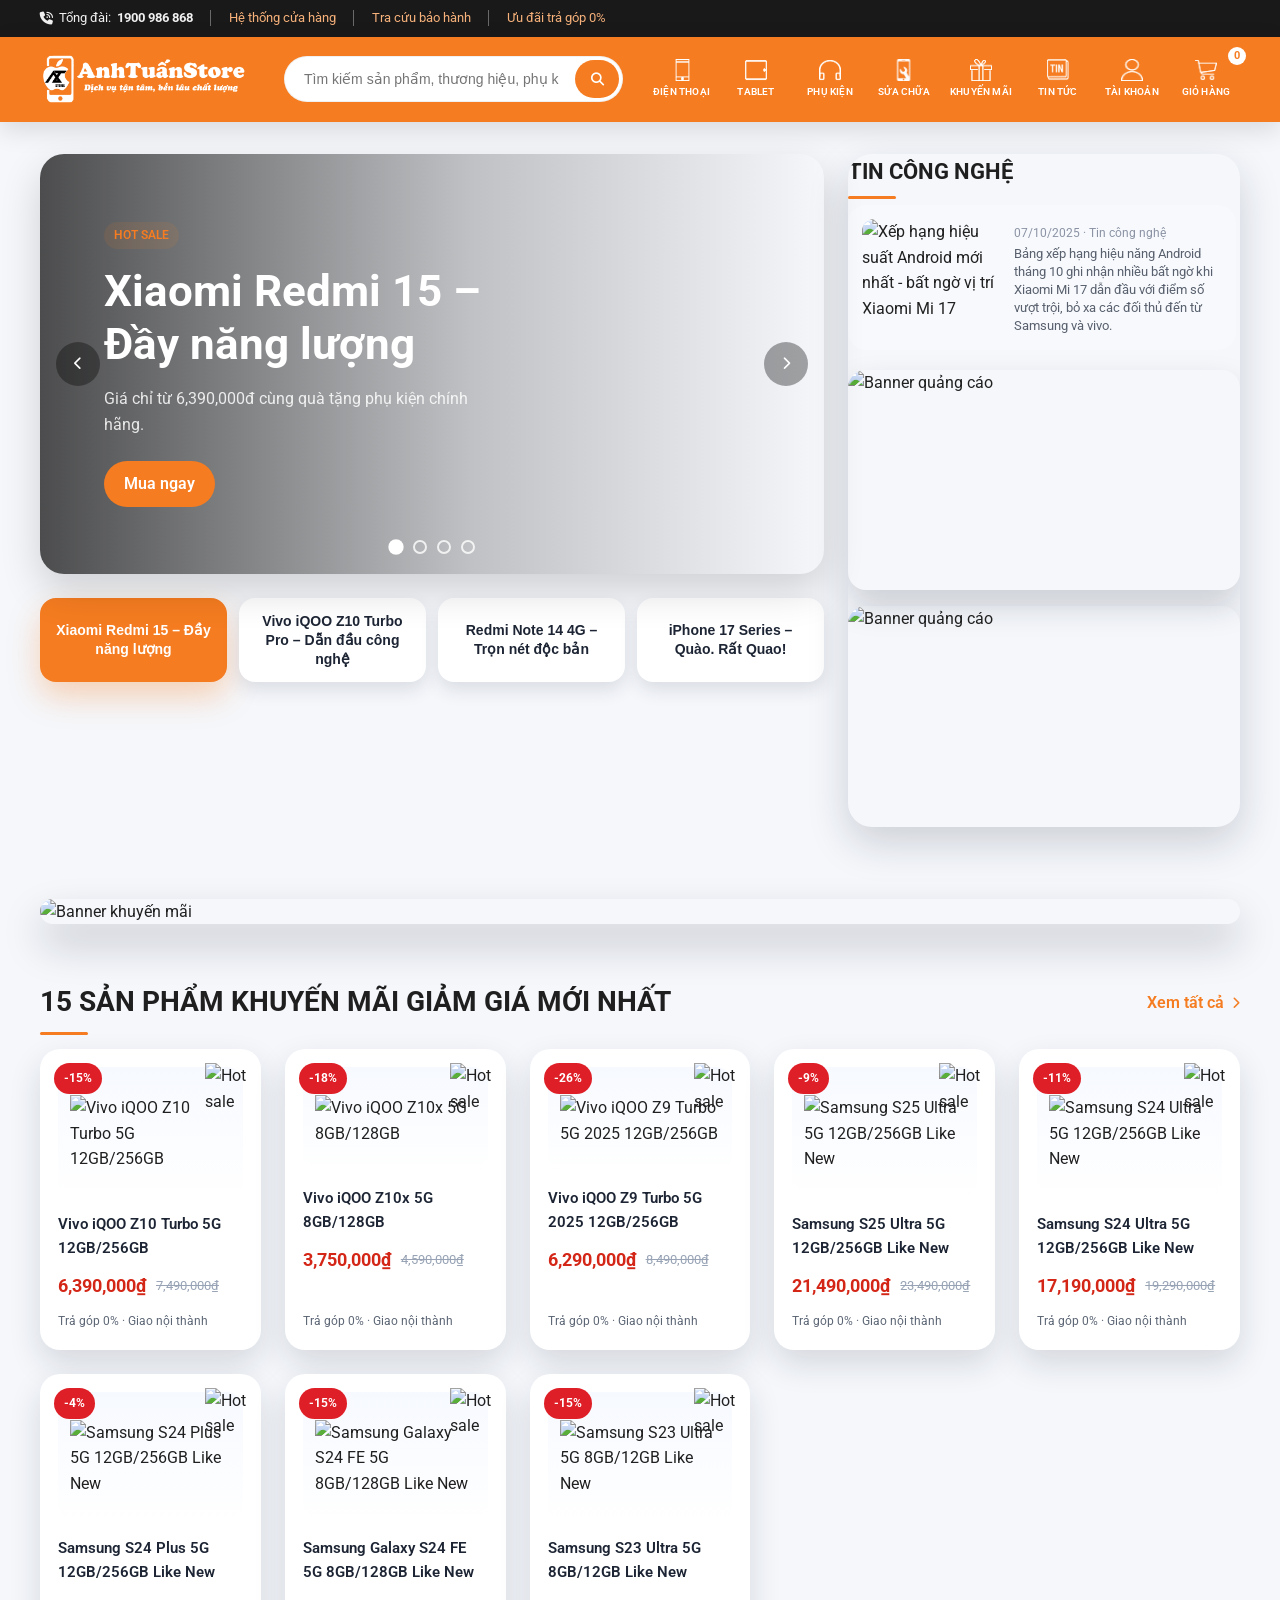
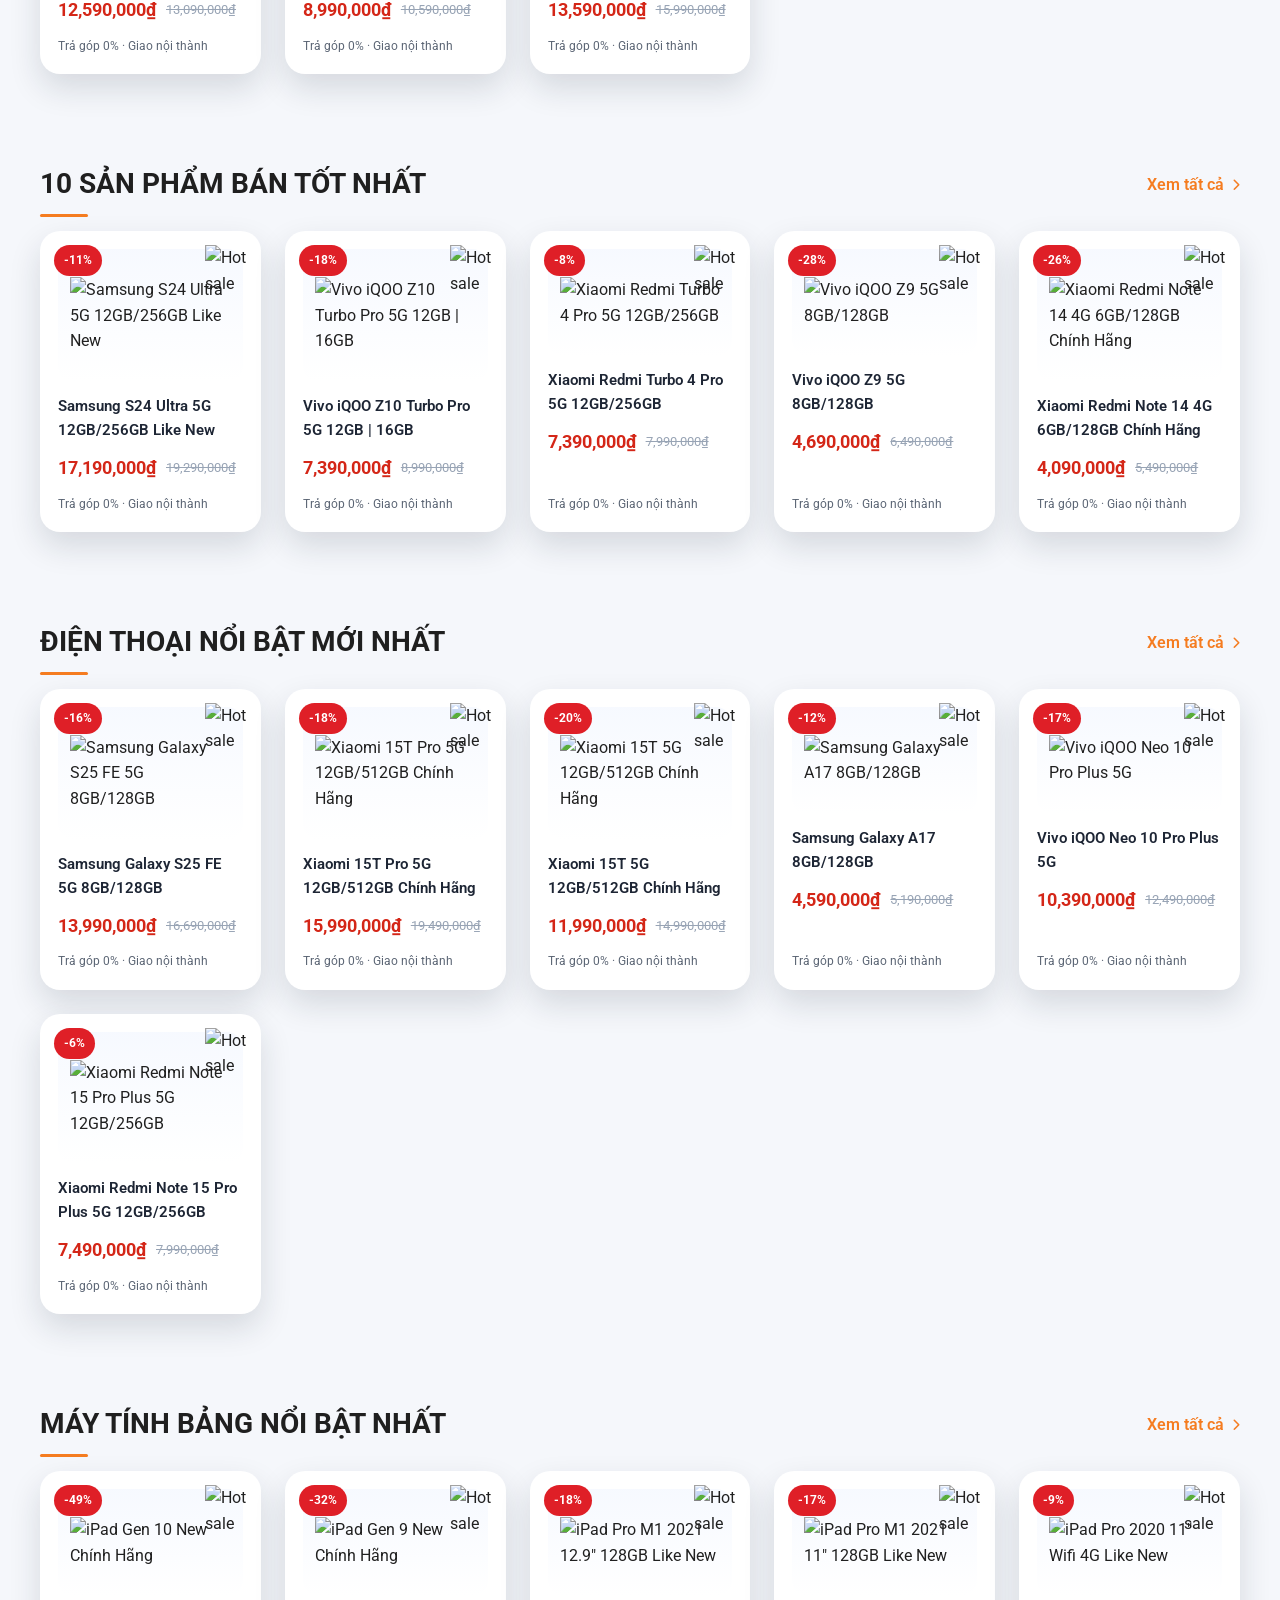
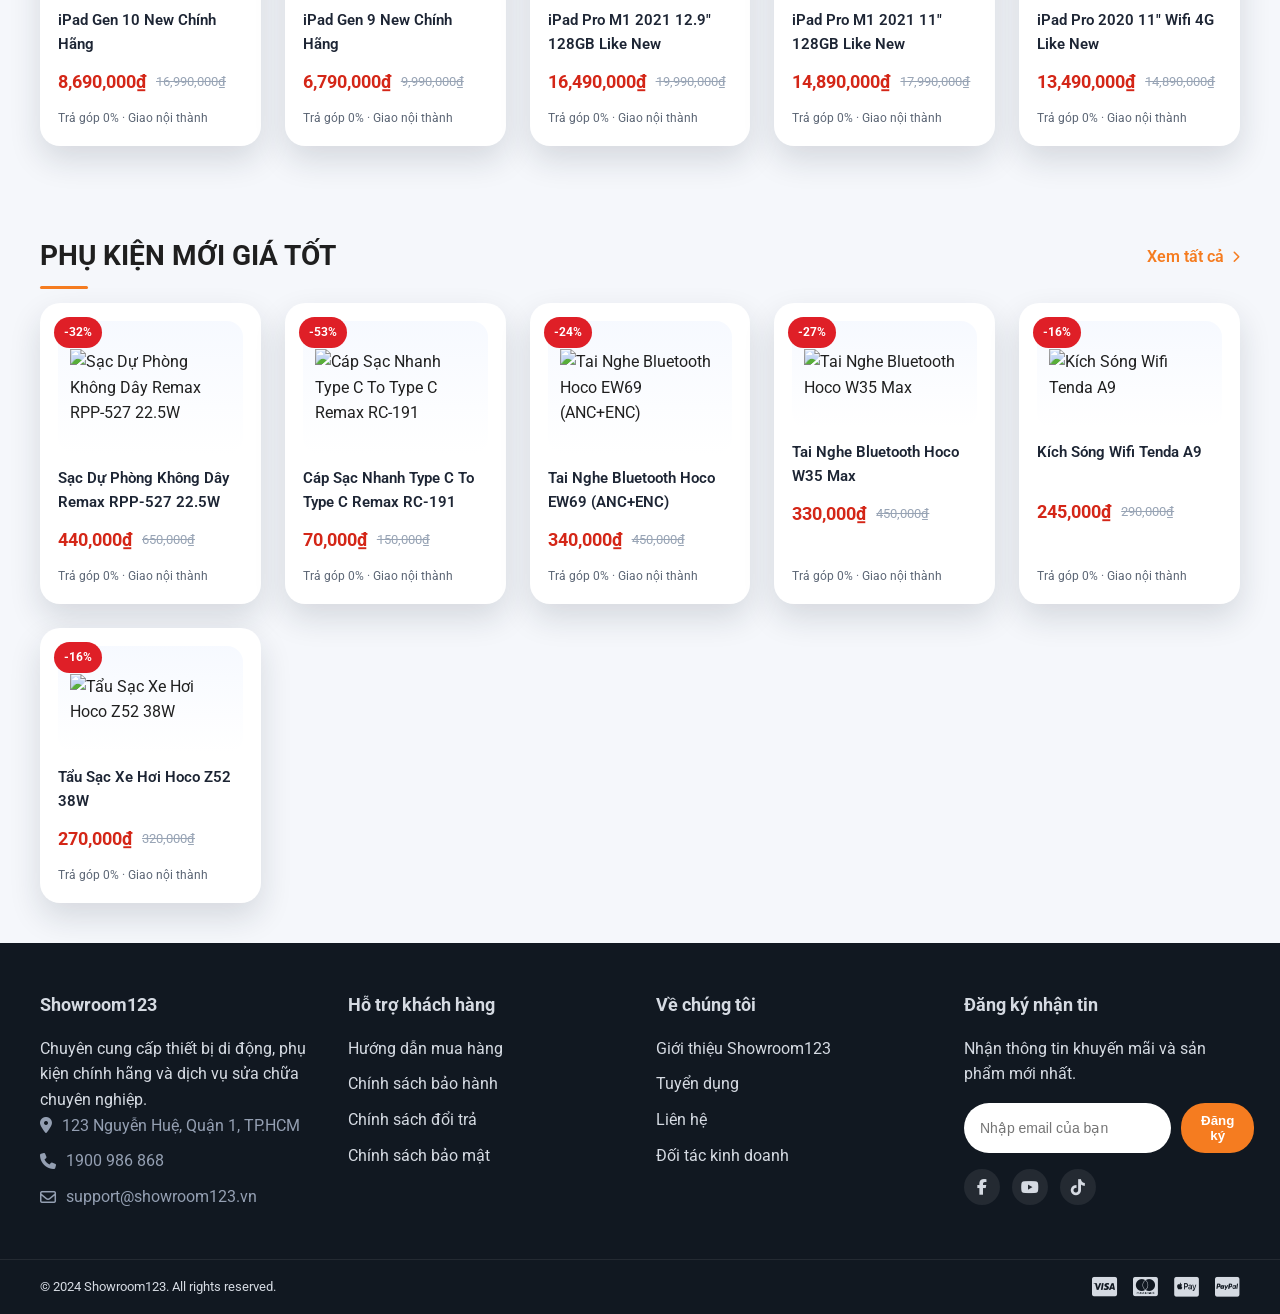
==== commit cb63976d: "update slide" ====
--- a/index.html
+++ b/index.html
@@ -37,7 +37,7 @@
       </div>
 
       <nav class="main-nav">
-        <div class="menu-items">
+        <div class="menu-items" aria-hidden="true">
           <a href="#" class="menu-item">
             <img src="assets/images/hd_mainmenu_icon1.webp" alt="Điện thoại" class="menu-icon">
             <div class="menu-text">ĐIỆN THOẠI</div>
@@ -71,8 +71,11 @@
             <div class="menu-text">GIỎ HÀNG</div>
             <span class="cart-count">0</span>
           </a>
-        </div>
-        <button class="mobile-menu-btn" aria-label="Mở menu">
+          <button class="mobile-menu-close" type="button" aria-label="Đóng menu">
+            <i class="fas fa-times"></i> Đóng
+          </button>
+        </div>
+        <button class="mobile-menu-btn" aria-label="Mở menu" aria-expanded="false">
           <i class="fas fa-bars"></i>
         </button>
       </nav>
@@ -80,35 +83,36 @@
   </header>
 
   <main>
-    <section class="hero" aria-label="Khuyến mãi nổi bật">
-      <div class="hero-slider" id="hero-slider">
-        <div class="hero-track" id="hero-track"></div>
-        <button class="hero-nav prev" id="hero-prev" aria-label="Trước">
-          <i class="fas fa-chevron-left"></i>
-        </button>
-        <button class="hero-nav next" id="hero-next" aria-label="Tiếp">
-          <i class="fas fa-chevron-right"></i>
-        </button>
-        <div class="hero-dots" id="hero-dots"></div>
-      </div>
-    </section>
-
-    <section class="section news-highlight" aria-label="Tin công nghệ">
-      <div class="container news-highlight__layout">
-        <div class="news-highlight__content">
-          <div class="section-heading">
-            <h2 class="section-title">Tin công nghệ</h2>
+    <div class="hero-news-wrapper container">
+      <section class="hero" aria-label="Khuyến mãi nổi bật">
+        <div class="hero-slider" id="hero-slider">
+          <div class="hero-track" id="hero-track"></div>
+          <button class="hero-nav prev" id="hero-prev" aria-label="Trước">
+            <i class="fas fa-chevron-left"></i>
+          </button>
+          <button class="hero-nav next" id="hero-next" aria-label="Tiếp">
+            <i class="fas fa-chevron-right"></i>
+          </button>
+          <div class="hero-dots" id="hero-dots"></div>
+        </div>
+        <div class="hero-tabs" id="hero-tabs"></div>
+      </section>
+
+      <section class="section news-highlight" aria-label="Tin công nghệ">
+        <div class="news-highlight__layout">
+          <div class="news-highlight__content">
+            <div class="section-heading">
+              <h2 class="section-title">Tin công nghệ</h2>
+            </div>
+            <article class="news-feature" id="news-feature"></article>
           </div>
-          <article class="news-feature" id="news-feature"></article>
-          <div class="news-list" id="news-list"></div>
-        </div>
-        <aside class="news-aside">
-          <div class="aside-banner" id="aside-banner-1"></div>
-          <div class="aside-banner" id="aside-banner-2"></div>
-          <div class="aside-banner" id="aside-banner-3"></div>
-        </aside>
-      </div>
-    </section>
+          <aside class="news-aside">
+            <div class="aside-banner" id="aside-banner-1"></div>
+            <div class="aside-banner" id="aside-banner-2"></div>
+          </aside>
+        </div>
+      </section>
+    </div>
 
     <section class="promo-full" aria-label="Khuyến mãi hấp dẫn">
       <div class="container" id="promo-full"></div>
--- a/assets/style.css
+++ b/assets/style.css
@@ -1,3 +1,104 @@
+.news-highlight__content .section-heading {
+  margin-bottom: 0;
+}
+
+.news-highlight .section-title {
+  font-size: 22px;
+}
+
+.news-list {
+  display: grid;
+  gap: 12px;
+  overflow-y: auto;
+  padding-right: 4px;
+  padding-bottom: 4px;
+  min-height: 0;
+  max-height: 100%;
+  scrollbar-width: thin;
+  scrollbar-color: rgba(31, 41, 55, 0.2) transparent;
+}
+
+.news-list::-webkit-scrollbar {
+  width: 6px;
+}
+
+.news-list::-webkit-scrollbar-track {
+  background: transparent;
+}
+
+.news-list::-webkit-scrollbar-thumb {
+  background: rgba(31, 41, 55, 0.2);
+  border-radius: 999px;
+}
+
+.news-card {
+  display: grid;
+  grid-template-columns: 140px 1fr;
+  gap: 12px;
+  padding: 14px;
+  border-radius: 18px;
+  background: #f7f9fd;
+  align-items: start;
+  transition: transform 0.2s ease;
+}
+
+.news-card:hover {
+  transform: translateX(4px);
+}
+
+.news-card img {
+  width: 100%;
+  height: 100px;
+  object-fit: cover;
+  border-radius: 12px;
+}
+
+.news-card h3 {
+  font-size: 15px;
+  font-weight: 700;
+  color: #1a2232;
+  margin-bottom: 6px;
+  line-height: 1.35;
+}
+
+.news-card__meta {
+  font-size: 12px;
+  color: #8a92a3;
+  margin-bottom: 6px;
+}
+
+.news-card p {
+  font-size: 13px;
+  color: #58606d;
+  line-height: 1.4;
+}
+
+.mobile-menu-close {
+  margin-top: 16px;
+  display: none;
+  align-items: center;
+  gap: 8px;
+  align-self: flex-start;
+  padding: 10px 18px;
+  border-radius: 999px;
+  border: 1px solid rgba(255, 255, 255, 0.35);
+  background: transparent;
+  color: #fff;
+  font-weight: 600;
+  cursor: pointer;
+  transition: background 0.2s ease, transform 0.2s ease;
+}
+
+.mobile-menu-close i {
+  font-size: 16px;
+}
+
+.mobile-menu-close:hover,
+.mobile-menu-close:focus-visible {
+  background: rgba(255, 255, 255, 0.12);
+  outline: none;
+  transform: translateY(-1px);
+}
 /* Reset */
 * {
   margin: 0;
@@ -325,18 +426,76 @@
   color: #fff3e0;
 }
 
-/* Hero slider */
+/* Hero + news layout */
+.hero-news-wrapper {
+  margin: 32px auto 48px;
+  display: grid;
+  grid-template-columns: minmax(0, 2fr) minmax(0, 1fr);
+  gap: 24px;
+  align-items: stretch;
+}
+
 .hero {
-  padding: 24px 0;
+  padding: 0;
+  display: flex;
+  flex-direction: column;
+  gap: 16px;
 }
 
 .hero-slider {
   position: relative;
-  width: min(1200px, 100% - 32px);
-  margin: 0 auto;
+  width: 100%;
+  margin: 0;
   border-radius: 24px;
   overflow: hidden;
   box-shadow: 0 16px 40px rgba(0, 0, 0, 0.16);
+}
+
+.hero-tabs {
+  width: 100%;
+  margin-top: 8px;
+  display: flex;
+  gap: 12px;
+  flex-wrap: nowrap;
+}
+
+.hero-tab {
+  border: none;
+  border-radius: 16px;
+  background: #ffffff;
+  cursor: pointer;
+  padding: 14px 16px;
+  font-size: 14px;
+  font-weight: 600;
+  color: #1d2534;
+  box-shadow: 0 8px 18px rgba(31, 41, 55, 0.12);
+  transition: transform 0.2s ease, box-shadow 0.2s ease, background 0.2s ease, color 0.2s ease;
+  display: flex;
+  align-items: center;
+  justify-content: center;
+  text-align: center;
+  line-height: 1.35;
+  word-break: break-word;
+  flex: 1 1 0;
+  min-width: 0;
+}
+
+.hero-tab:hover,
+.hero-tab:focus {
+  transform: translateY(-2px);
+  box-shadow: 0 12px 24px rgba(31, 41, 55, 0.18);
+  outline: none;
+}
+
+.hero-tab.active {
+  background: #f57c20;
+  color: #fff;
+  box-shadow: 0 14px 32px rgba(245, 124, 32, 0.32);
+}
+
+.hero-tab:focus-visible {
+  outline: 3px solid rgba(245, 124, 32, 0.35);
+  outline-offset: 3px;
 }
 
 .hero-track {
@@ -484,109 +643,95 @@
 }
 
 /* News highlight */
+
+.hero-news-wrapper > .hero,
+.hero-news-wrapper > .section.news-highlight {
+  display: flex;
+  flex-direction: column;
+  min-width: 0;
+}
+
+.section.news-highlight {
+  background: transparent;
+  padding: 0;
+}
+
+
 .news-highlight {
   background: #fff;
-  padding: 48px 0;
+  padding: 16px;
+  border-radius: 24px;
+  display: flex;
+  flex-direction: column;
+  height: 100%;
+  min-height: 420px;
+  overflow: hidden;
+  box-shadow: 0 16px 40px rgba(20, 32, 48, 0.18);
 }
 
 .news-highlight__layout {
   display: grid;
-  grid-template-columns: 1.8fr 1fr;
-  gap: 32px;
-}
-
+  grid-template-columns: 1fr;
+  grid-template-rows: auto auto;
+  gap: 20px;
+}
+
+
+.news-highlight__content {
+  display: grid;
+  grid-template-rows: auto 1fr;
+  gap: 16px;
+  min-height: 0;
+  min-width: 0;
+}
+
+.news-highlight__content .section-heading {
+  margin-bottom: 0;
+}
 .news-feature {
   display: grid;
-  grid-template-columns: 280px 1fr;
-  gap: 24px;
-  border-radius: 24px;
-  overflow: hidden;
-  background: #111c2c;
-  color: #fff;
-  box-shadow: 0 18px 42px rgba(18, 27, 45, 0.28);
-  margin-bottom: 24px;
-}
-
-.news-feature img {
-  height: 100%;
-  object-fit: cover;
-}
-
-.news-feature__content {
-  padding: 24px;
-  display: flex;
-  flex-direction: column;
   gap: 12px;
-}
-
-.news-feature__title {
-  font-size: 22px;
-  font-weight: 700;
-  line-height: 1.35;
-}
-
-.news-feature__meta {
-  font-size: 13px;
-  color: rgba(255, 255, 255, 0.65);
-}
-
-.news-feature__excerpt {
-  font-size: 15px;
-  color: rgba(255, 255, 255, 0.85);
-}
-
-.news-list {
+  min-height: 0;
+  max-height: 100%;
+  overflow-y: auto;
+  padding-right: 4px;
+  scrollbar-width: thin;
+  scrollbar-color: rgba(31, 41, 55, 0.2) transparent;
+}
+
+.news-feature::-webkit-scrollbar {
+  width: 6px;
+}
+
+.news-feature::-webkit-scrollbar-track {
+  background: transparent;
+}
+
+.news-feature::-webkit-scrollbar-thumb {
+  background: rgba(31, 41, 55, 0.2);
+  border-radius: 999px;
+}
+
+
+
+.news-aside {
   display: grid;
   gap: 16px;
-}
-
-.news-card {
-  display: grid;
-  grid-template-columns: 140px 1fr;
-  gap: 16px;
-  padding: 16px;
-  border-radius: 18px;
-  background: #f7f9fd;
-  align-items: center;
-  transition: transform 0.2s ease;
-}
-
-.news-card:hover {
-  transform: translateX(4px);
-}
-
-.news-card img {
-  width: 100%;
-  height: 100%;
-  object-fit: cover;
-  border-radius: 12px;
-}
-
-.news-card h3 {
-  font-size: 15px;
-  font-weight: 700;
-  color: #1a2232;
-  margin-bottom: 6px;
-}
-
-.news-card p {
-  font-size: 13px;
-  color: #58606d;
-}
-
-.news-aside {
-  display: grid;
-  gap: 20px;
+  grid-auto-rows: auto;
 }
 
 .aside-banner {
   border-radius: 18px;
   overflow: hidden;
   box-shadow: 0 16px 32px rgba(20, 32, 48, 0.18);
+  min-height: 0;
+  aspect-ratio: 16 / 9;
 }
 
 .aside-banner img {
   width: 100%;
+  height: 100%;
+  object-fit: cover;
   display: block;
 }
 
@@ -797,8 +942,8 @@
 
 /* Responsive */
 @media (max-width: 1200px) {
-  .news-highlight__layout {
-    grid-template-columns: 1fr;
+  .hero-news-wrapper {
+    margin: 24px auto 40px;
   }
 
   .menu-item {
@@ -813,11 +958,25 @@
 }
 
 @media (max-width: 1024px) {
+  .hero-news-wrapper {
+    grid-template-columns: 1fr;
+    gap: 20px;
+    margin: 24px auto 40px;
+  }
+
+  .hero {
+    gap: 12px;
+  }
+
+  .news-highlight {
+    padding: 20px;
+  }
+
   .header-container {
-    display: flex;
+    display: grid;
+    grid-template-columns: auto 1fr auto;
     align-items: center;
     gap: 12px;
-    justify-content: space-between;
   }
 
   .logo {
@@ -832,46 +991,57 @@
     flex: 1 1 auto;
     min-width: 0;
     max-width: none;
+    width: 100%;
   }
 
   .main-nav {
-    flex: 0 0 auto;
     position: relative;
+    display: flex;
+    justify-content: flex-end;
+    justify-self: end;
+    margin-top: 0;
   }
 
   .menu-items {
     display: none;
     position: absolute;
-    top: 100%;
-    left: 50%;
-    right: auto;
+    top: calc(100% + 12px);
+    left: auto;
+    right: 0;
     flex-direction: column;
-    color: #1f1f1f;
+    background: rgba(245, 124, 32, 0.92);
+    color: #fff;
     padding: 24px 20px 32px;
-    border-radius: 0;
-    box-shadow: 0 16px 32px rgba(0, 0, 0, 0.12);
-    width: 100vw;
-    transform: translateX(-50%);
+    border-radius: 18px;
+    box-shadow: 0 18px 36px rgba(0, 0, 0, 0.22);
+    width: min(420px, calc(100vw - 32px));
+    transform: none;
+    max-height: calc(100vh - 140px);
+    overflow: hidden;
+    border: 1px solid rgba(255, 255, 255, 0.24);
+    backdrop-filter: blur(10px);
   }
 
   .menu-items.active {
     display: flex;
+    overflow-y: auto;
   }
 
   .menu-item {
     flex-direction: row;
     justify-content: flex-start;
     gap: 12px;
-    color: #1f1f1f;
+    color: #fff;
     min-width: auto;
     font-size: 13px;
     text-transform: none;
     width: 100%;
     padding: 10px 0;
+    border-bottom: solid 0.5px rgba(255, 255, 255, 0.35);
   }
 
   .menu-item:hover {
-    background: rgba(245, 124, 32, 0.1);
+    background: rgba(255, 255, 255, 0.12);
   }
 
   .menu-item img,
@@ -897,18 +1067,20 @@
 
   .mobile-menu-btn {
     display: inline-flex;
+    z-index: 2;
+  }
+
+  .mobile-menu-close {
+    display: inline-flex;
   }
 
   .category-list {
     grid-template-columns: repeat(3, minmax(0, 1fr));
   }
 
-  .news-feature {
-    grid-template-columns: 1fr;
-  }
-
   .news-aside {
     grid-template-columns: repeat(2, minmax(0, 1fr));
+    grid-auto-rows: auto;
   }
 
   .product-grid {
@@ -923,7 +1095,11 @@
   }
 
   .header-container {
-    flex-wrap: nowrap;
+    width: 100%;
+    padding: 12px 16px;
+    display: grid;
+    grid-template-columns: auto 1fr auto;
+    align-items: center;
     gap: 10px;
   }
 
@@ -932,33 +1108,66 @@
   }
 
   .search-box {
-    flex: 1 1 0;
+    width: 100%;
     min-width: 0;
     max-width: none;
   }
 
+  .main-nav {
+    width: auto;
+    display: flex;
+    justify-content: flex-end;
+    position: relative;
+    justify-self: end;
+  }
+
+  .menu-items {
+    left: auto;
+    right: 0;
+    transform: none;
+    width: min(340px, calc(100vw - 32px));
+  }
+
+  .menu-items.active {
+    max-height: min(500px, calc(100vh - 140px));
+  }
+
   .hero-slider {
     border-radius: 18px;
   }
 
+  .hero-tabs {
+    display: none;
+  }
+
   .hero-slide {
     min-height: 360px;
   }
 
   .hero-content {
-    padding: 0 32px;
-  }
-
-  .news-feature {
-    grid-template-columns: 1fr;
+    padding: 0 28px;
+    max-width: 520px;
+    text-align: left;
+    margin: 0;
+  }
+
+  .hero-content .badge {
+    margin-left: 0;
+    margin-right: 0;
+  }
+
+  .hero-content .btn-primary {
+    margin-left: 0;
+    margin-right: 0;
   }
 
   .news-card {
     grid-template-columns: 1fr;
-  }
-
-  .news-aside {
-    grid-template-columns: 1fr;
+    gap: 10px;
+  }
+
+  .news-card img {
+    height: 160px;
   }
 
   .footer-content {
@@ -968,7 +1177,7 @@
 
 @media (max-width: 576px) {
   .hero-content {
-    padding: 0 20px;
+    padding: 0 18px;
   }
 
   .hero-title {
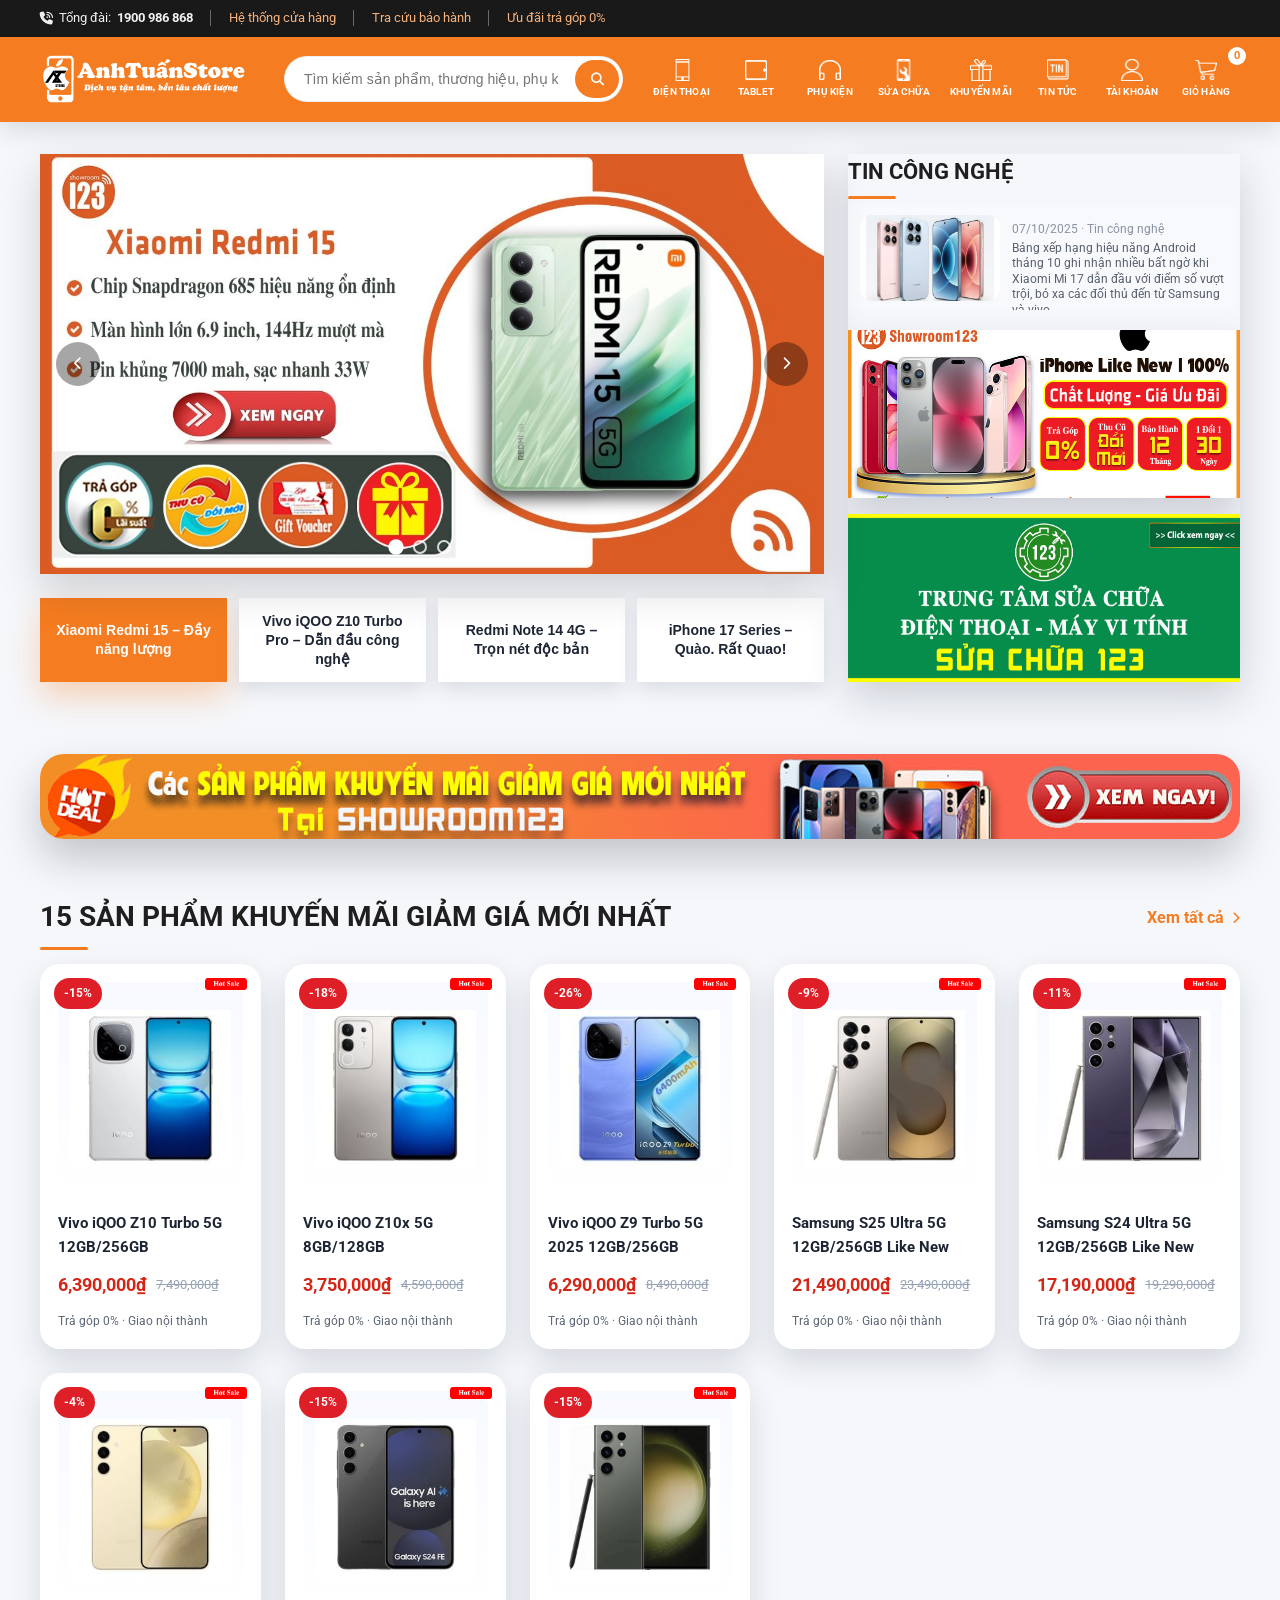
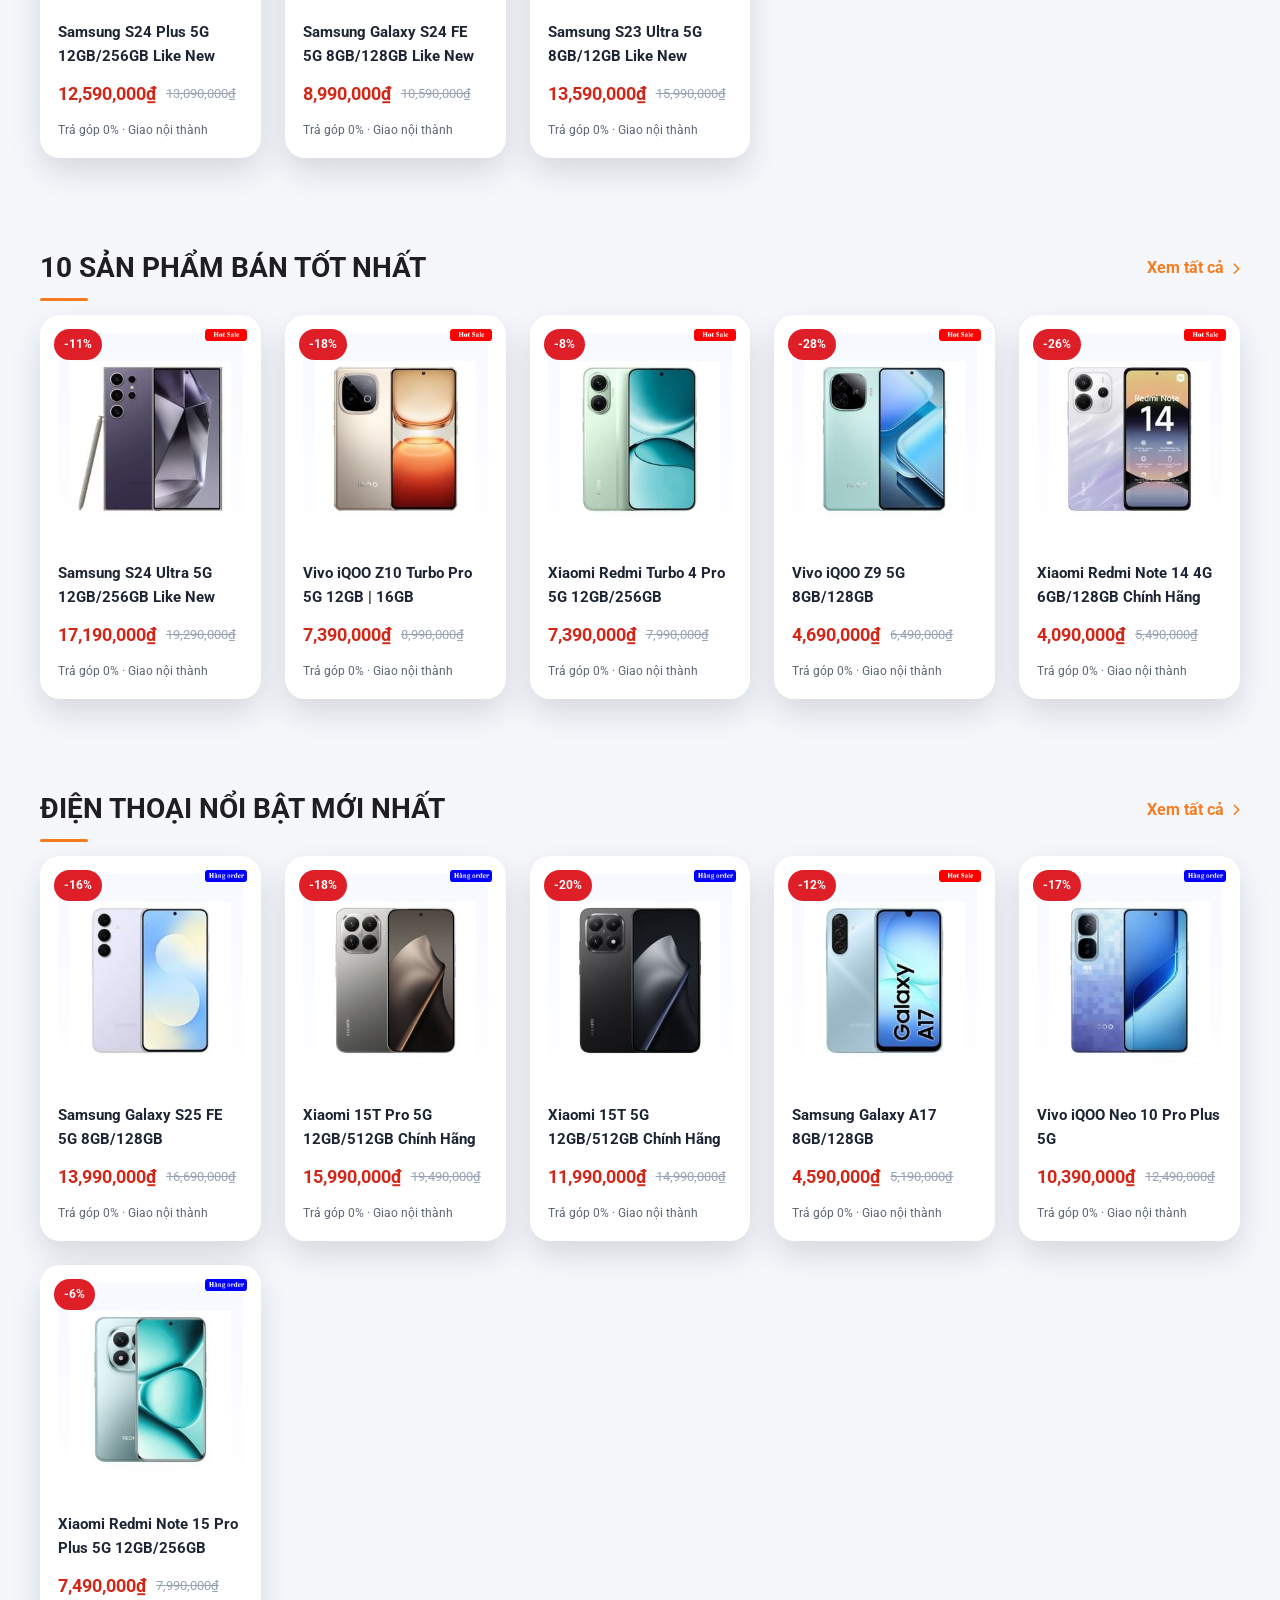
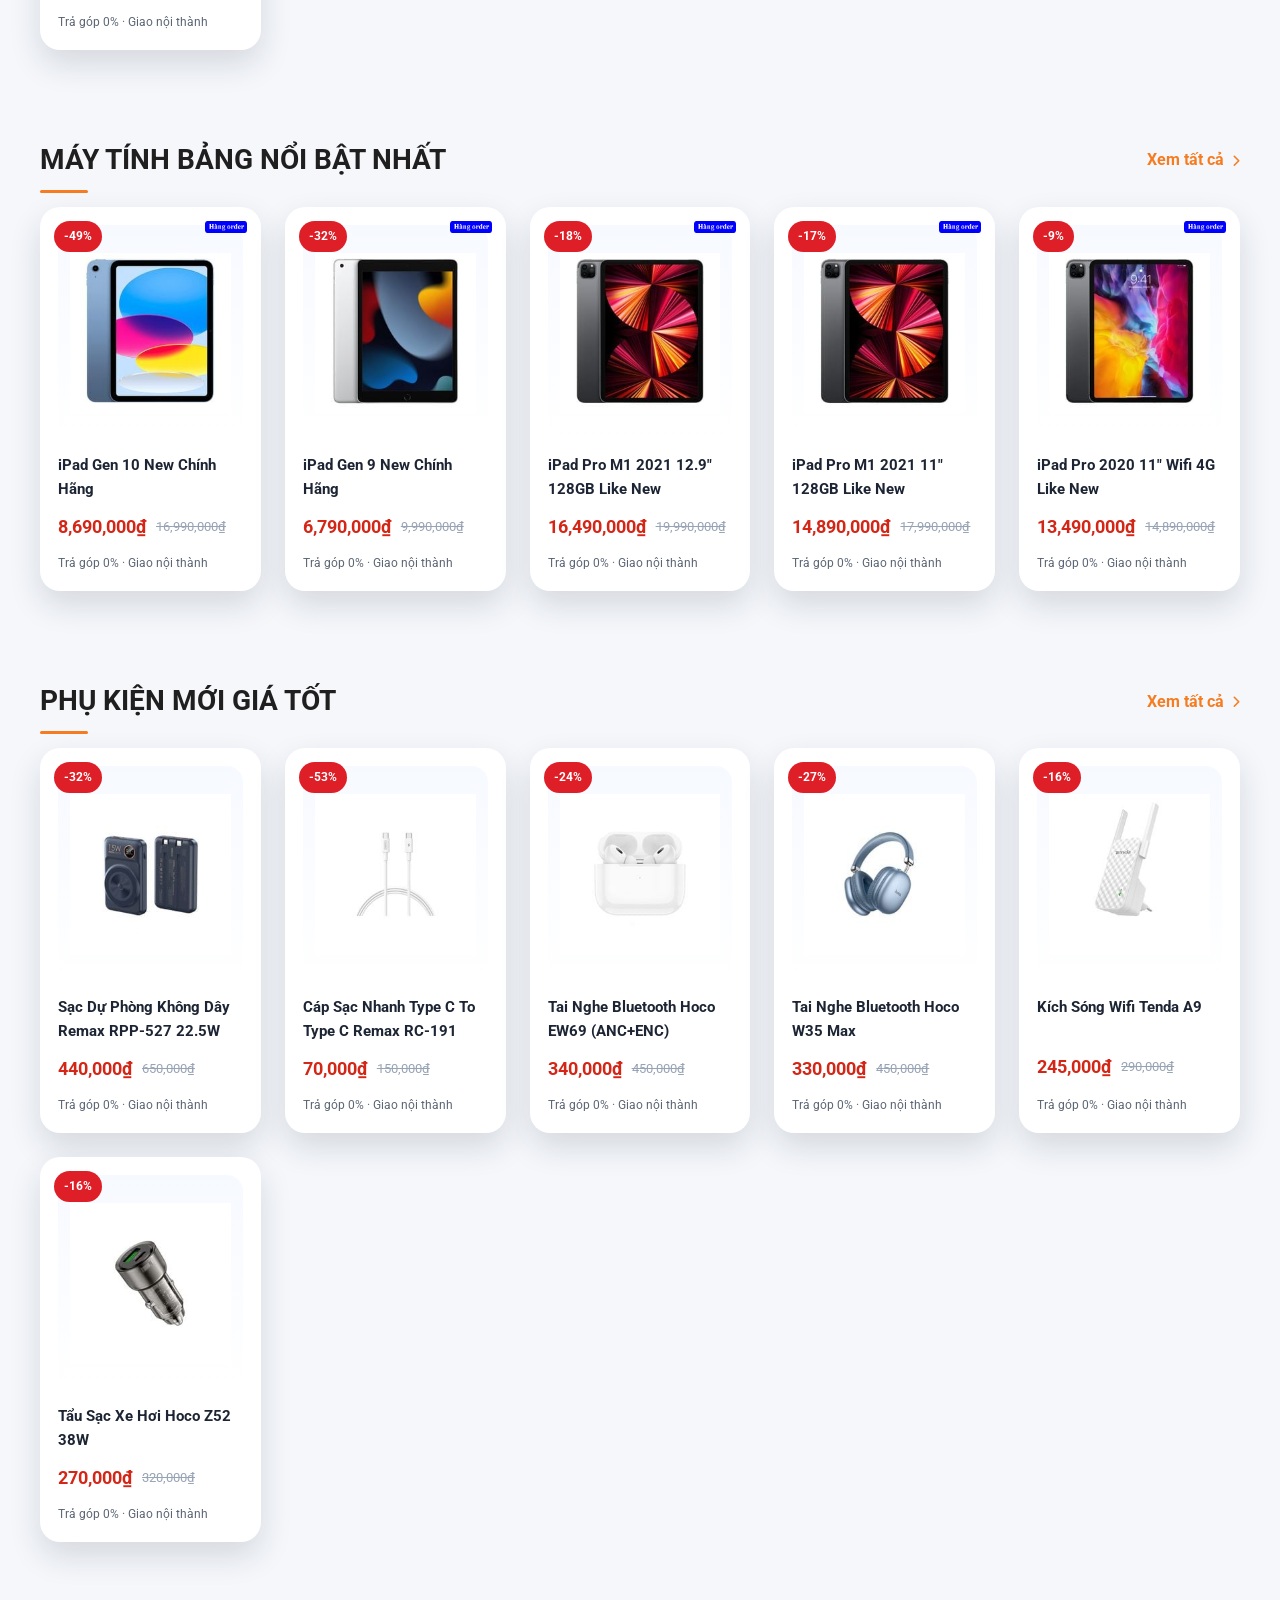
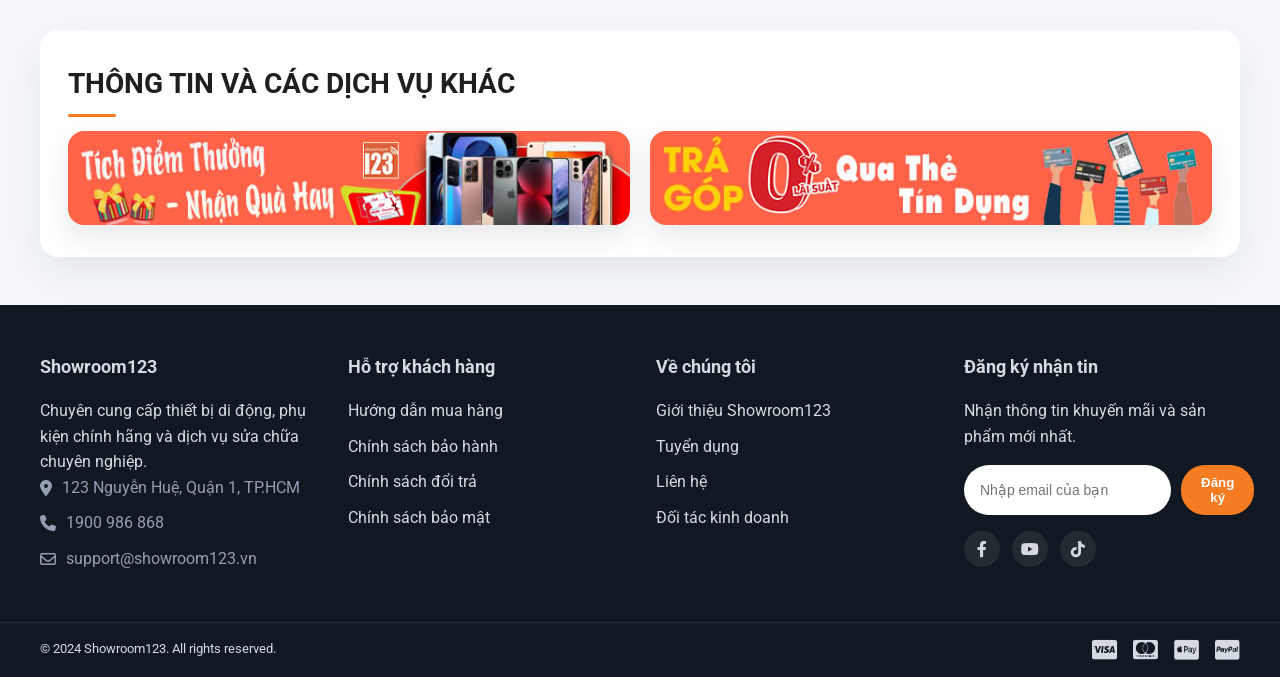
==== commit 67c45a29: "update home page" ====
--- a/index.html
+++ b/index.html
@@ -4,8 +4,8 @@
   <meta charset="UTF-8">
   <meta name="viewport" content="width=device-width, initial-scale=1.0">
   <title>Showroom123 - Thiết bị di động và công nghệ</title>
-  <link rel="stylesheet" href="https://cdnjs.cloudflare.com/ajax/libs/font-awesome/6.4.0/css/all.min.css">
-  <link href="https://fonts.googleapis.com/css2?family=Roboto:wght@400;500;700&display=swap" rel="stylesheet">
+  <link rel="stylesheet" href="assets/fonts/fontawesome/all.min.css">
+  <link rel="stylesheet" href="assets/fonts/roboto/roboto.css">
   <link rel="stylesheet" href="assets/style.css">
 </head>
 <body>
@@ -167,6 +167,42 @@
         <div class="product-grid" id="accessory-products"></div>
       </div>
     </section>
+
+    <section id="home-promotions">
+      <div class="wrapper">
+        <div class="inner">
+          <div class="home-section-head">
+            <div class="grid">
+              <div class="grid__item large--one-whole medium--one-whole small--one-whole">
+                <h2 class="section-title">
+                  Thông Tin Và Các Dịch Vụ Khác
+                </h2>
+              </div>
+            </div>
+          </div>
+          <div class="home-section-body">
+            <div class="grid mg-left-10">
+              <div id="owl-home-promotions" class="owl-carousel owl-theme">
+                <div class="item grid__item pd-left10">
+                  <div class="hpromo-item">
+                    <a href="https://showroom123.com/pages/khuyen-mai">
+                      <img src="assets/images/home-promotions/home_promo_img1.jpg" alt="tích điểm mua thả ga- tặng voucher" />
+                    </a>
+                  </div>
+                </div>
+                <div class="item grid__item pd-left10">
+                  <div class="hpromo-item">
+                    <a href="https://showroom123.vn/pages/thu-tuc-vay-gop">
+                      <img src="assets/images/home-promotions/home_promo_img2.jpg" alt="trả góp 0% qua thẻ tín dụng" />
+                    </a>
+                  </div>
+                </div>
+              </div>
+            </div>
+          </div>
+        </div>
+      </div>
+    </section>
   </main>
 
   <footer class="site-footer">
--- a/assets/fonts/roboto/roboto.css
+++ b/assets/fonts/roboto/roboto.css
@@ -0,0 +1,24 @@
+@font-face {
+  font-family: 'Roboto';
+  font-style: normal;
+  font-weight: 400;
+  font-stretch: normal;
+  font-display: swap;
+  src: url(KFOMCnqEu92Fr1ME7kSn66aGLdTylUAMQXC89YmC2DPNWubEbWmT.ttf) format('truetype');
+}
+@font-face {
+  font-family: 'Roboto';
+  font-style: normal;
+  font-weight: 500;
+  font-stretch: normal;
+  font-display: swap;
+  src: url(KFOMCnqEu92Fr1ME7kSn66aGLdTylUAMQXC89YmC2DPNWub2bWmT.ttf) format('truetype');
+}
+@font-face {
+  font-family: 'Roboto';
+  font-style: normal;
+  font-weight: 700;
+  font-stretch: normal;
+  font-display: swap;
+  src: url(KFOMCnqEu92Fr1ME7kSn66aGLdTylUAMQXC89YmC2DPNWuYjammT.ttf) format('truetype');
+}
--- a/assets/style.css
+++ b/assets/style.css
@@ -35,8 +35,7 @@
   display: grid;
   grid-template-columns: 140px 1fr;
   gap: 12px;
-  padding: 14px;
-  border-radius: 18px;
+  padding: 10px 12px;
   background: #f7f9fd;
   align-items: start;
   transition: transform 0.2s ease;
@@ -48,17 +47,17 @@
 
 .news-card img {
   width: 100%;
-  height: 100px;
+  height: 86px;
   object-fit: cover;
   border-radius: 12px;
 }
 
 .news-card h3 {
-  font-size: 15px;
+  font-size: 14px;
   font-weight: 700;
   color: #1a2232;
-  margin-bottom: 6px;
-  line-height: 1.35;
+  margin-bottom: 4px;
+  line-height: 1.3;
 }
 
 .news-card__meta {
@@ -68,9 +67,102 @@
 }
 
 .news-card p {
-  font-size: 13px;
+  font-size: 12px;
   color: #58606d;
-  line-height: 1.4;
+  line-height: 1.3;
+}
+
+#home-promotions {
+  padding: 48px 0;
+}
+
+#home-promotions .wrapper {
+  width: min(1200px, 100% - 32px);
+  margin: 0 auto;
+}
+
+#home-promotions .inner {
+  background: #fff;
+  border-radius: 18px;
+  padding: 32px 28px;
+  box-shadow: 0 16px 40px rgba(20, 37, 63, 0.08);
+}
+
+#home-promotions .home-section-head {
+  margin-bottom: 24px;
+}
+
+#home-promotions .home-section-body {
+  overflow: visible;
+}
+
+#home-promotions .grid {
+  margin: 0;
+}
+
+#home-promotions .grid__item {
+  padding: 0;
+}
+
+#home-promotions .mg-left-10,
+#home-promotions .pd-left10 {
+  margin: 0;
+  padding: 0;
+}
+
+#owl-home-promotions {
+  display: grid;
+  grid-template-columns: repeat(2, minmax(0, 1fr));
+  gap: 20px;
+}
+
+#owl-home-promotions .item {
+  min-width: 0;
+}
+
+#home-promotions .hpromo-item {
+  background: #f8fafc;
+  border-radius: 16px;
+  overflow: hidden;
+  box-shadow: 0 12px 28px rgba(20, 37, 63, 0.1);
+  transition: transform 0.2s ease, box-shadow 0.2s ease;
+}
+
+#home-promotions .hpromo-item img {
+  width: 100%;
+  height: auto;
+  object-fit: contain;
+  display: block;
+}
+
+#home-promotions .hpromo-item:hover {
+  transform: translateY(-4px);
+  box-shadow: 0 18px 36px rgba(20, 37, 63, 0.16);
+}
+
+@media (max-width: 1024px) {
+  #home-promotions .inner {
+    padding: 24px 20px;
+  }
+
+  #owl-home-promotions {
+    gap: 18px;
+  }
+}
+
+@media (max-width: 768px) {
+  #home-promotions {
+    padding: 32px 0;
+  }
+
+  #home-promotions .inner {
+    padding: 20px 16px;
+  }
+
+  #owl-home-promotions {
+    grid-template-columns: 1fr;
+    gap: 16px;
+  }
 }
 
 .mobile-menu-close {
@@ -446,7 +538,6 @@
   position: relative;
   width: 100%;
   margin: 0;
-  border-radius: 24px;
   overflow: hidden;
   box-shadow: 0 16px 40px rgba(0, 0, 0, 0.16);
 }
@@ -461,7 +552,6 @@
 
 .hero-tab {
   border: none;
-  border-radius: 16px;
   background: #ffffff;
   cursor: pointer;
   padding: 14px 16px;
@@ -506,19 +596,14 @@
 .hero-slide {
   min-width: 100%;
   position: relative;
-  color: #fff;
-  display: flex;
-  align-items: center;
   min-height: 420px;
   background-size: cover;
   background-position: center;
+  background-repeat: no-repeat;
 }
 
 .hero-slide::after {
-  content: '';
-  position: absolute;
-  inset: 0;
-  background: linear-gradient(90deg, rgba(19, 19, 19, 0.75) 0%, rgba(32, 32, 32, 0.25) 55%, rgba(255, 255, 255, 0) 100%);
+  content: none;
 }
 
 .hero-content {
@@ -660,7 +745,6 @@
 .news-highlight {
   background: #fff;
   padding: 16px;
-  border-radius: 24px;
   display: flex;
   flex-direction: column;
   height: 100%;
@@ -670,19 +754,21 @@
 }
 
 .news-highlight__layout {
-  display: grid;
-  grid-template-columns: 1fr;
-  grid-template-rows: auto auto;
+  display: flex;
+  flex-direction: column;
   gap: 20px;
+  height: 100%;
+  min-height: 0;
 }
 
 
 .news-highlight__content {
-  display: grid;
-  grid-template-rows: auto 1fr;
+  display: flex;
+  flex-direction: column;
   gap: 16px;
   min-height: 0;
   min-width: 0;
+  flex: 1 1 0;
 }
 
 .news-highlight__content .section-heading {
@@ -697,6 +783,7 @@
   padding-right: 4px;
   scrollbar-width: thin;
   scrollbar-color: rgba(31, 41, 55, 0.2) transparent;
+  flex: 1 1 0;
 }
 
 .news-feature::-webkit-scrollbar {
@@ -718,14 +805,16 @@
   display: grid;
   gap: 16px;
   grid-auto-rows: auto;
+  grid-template-columns: 1fr;
+  flex-shrink: 0;
 }
 
 .aside-banner {
-  border-radius: 18px;
   overflow: hidden;
   box-shadow: 0 16px 32px rgba(20, 32, 48, 0.18);
   min-height: 0;
-  aspect-ratio: 16 / 9;
+  aspect-ratio: 21 / 9;
+  max-height: 180px;
 }
 
 .aside-banner img {
@@ -1079,7 +1168,7 @@
   }
 
   .news-aside {
-    grid-template-columns: repeat(2, minmax(0, 1fr));
+    grid-template-columns: 1fr;
     grid-auto-rows: auto;
   }
 
@@ -1141,7 +1230,8 @@
   }
 
   .hero-slide {
-    min-height: 360px;
+    min-height: unset;
+    padding-top: 56.25%;
   }
 
   .hero-content {
@@ -1170,6 +1260,39 @@
     height: 160px;
   }
 
+  .news-highlight {
+    min-height: auto;
+    height: auto;
+    padding: 16px;
+  }
+
+  .news-highlight__layout {
+    display: grid;
+    grid-template-columns: 1fr;
+    gap: 16px;
+    height: auto;
+  }
+
+  .news-highlight__content {
+    flex: initial;
+  }
+
+  .news-feature {
+    flex: initial;
+    max-height: none;
+    overflow: visible;
+    padding-right: 0;
+  }
+
+  .aside-banner {
+    max-height: 220px;
+    aspect-ratio: 16 / 9;
+  }
+
+  .news-aside {
+    grid-template-columns: 1fr;
+  }
+
   .footer-content {
     grid-template-columns: repeat(2, minmax(0, 1fr));
   }
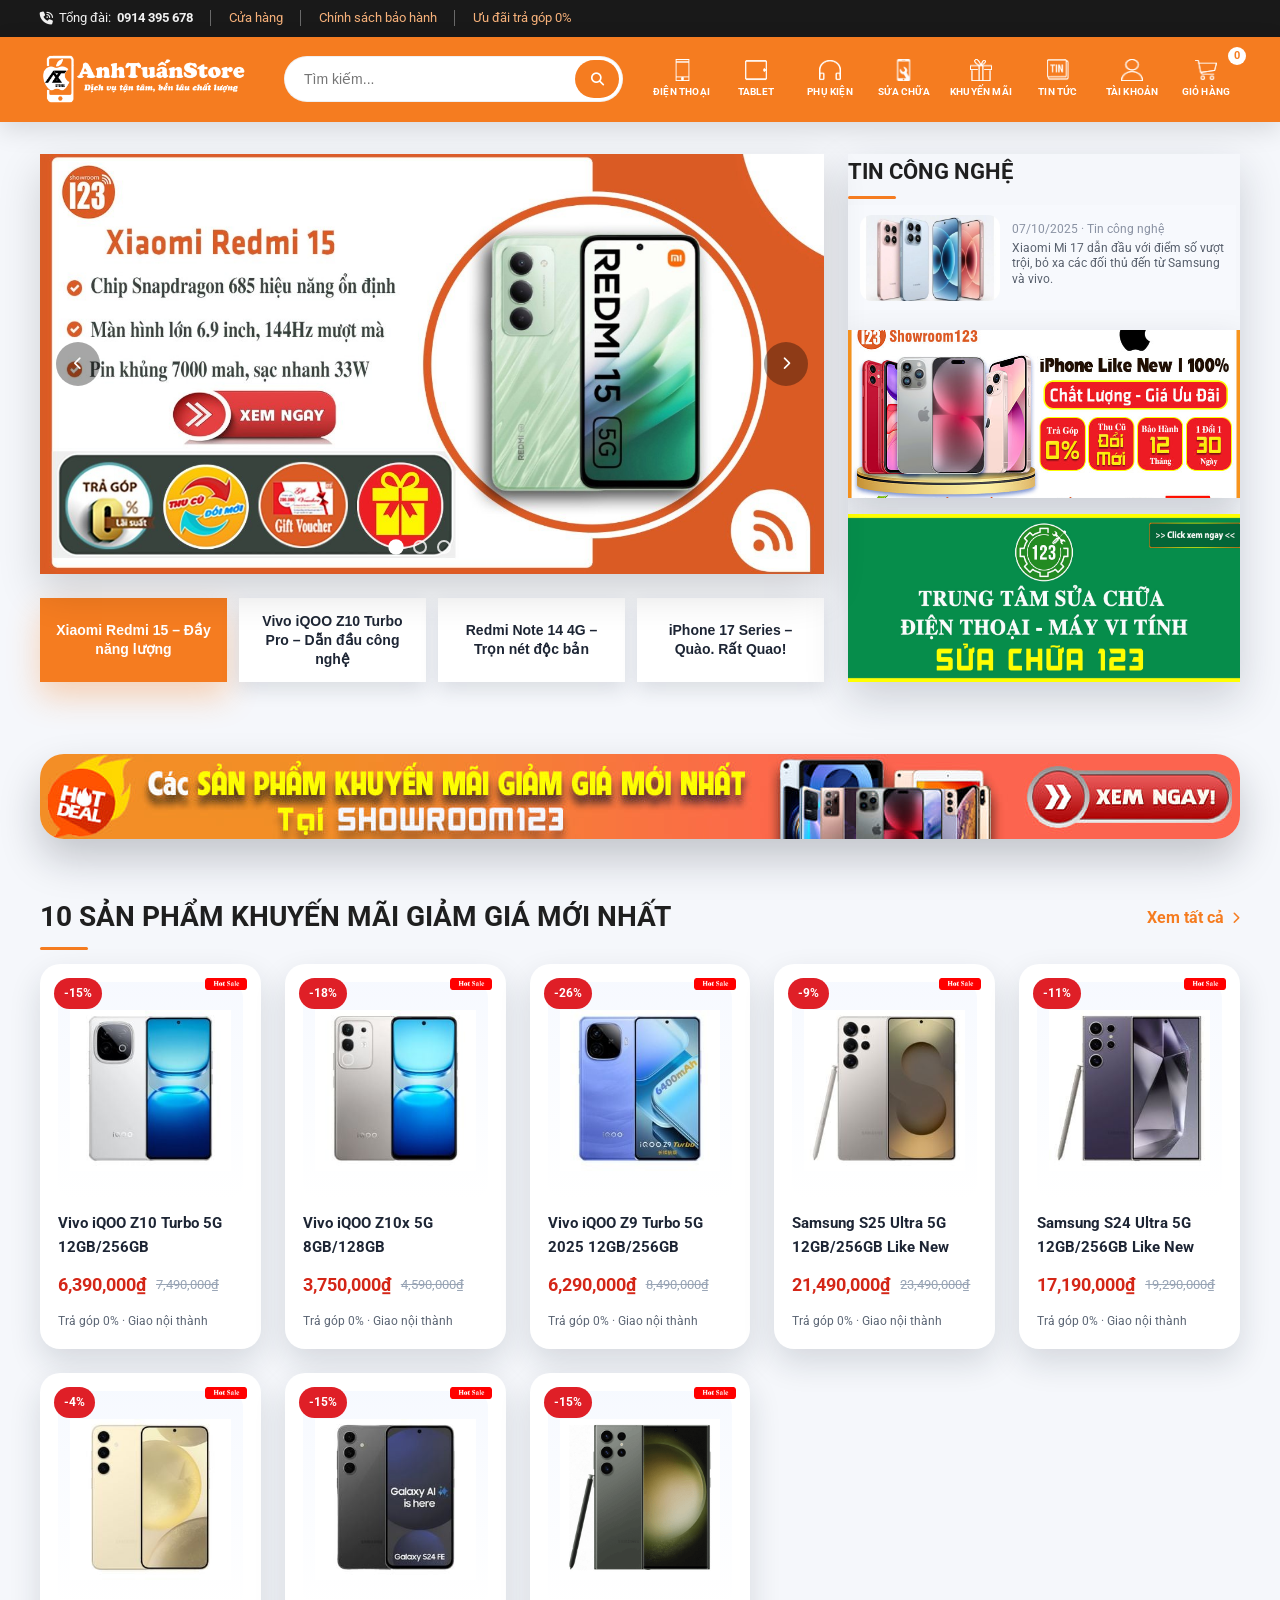
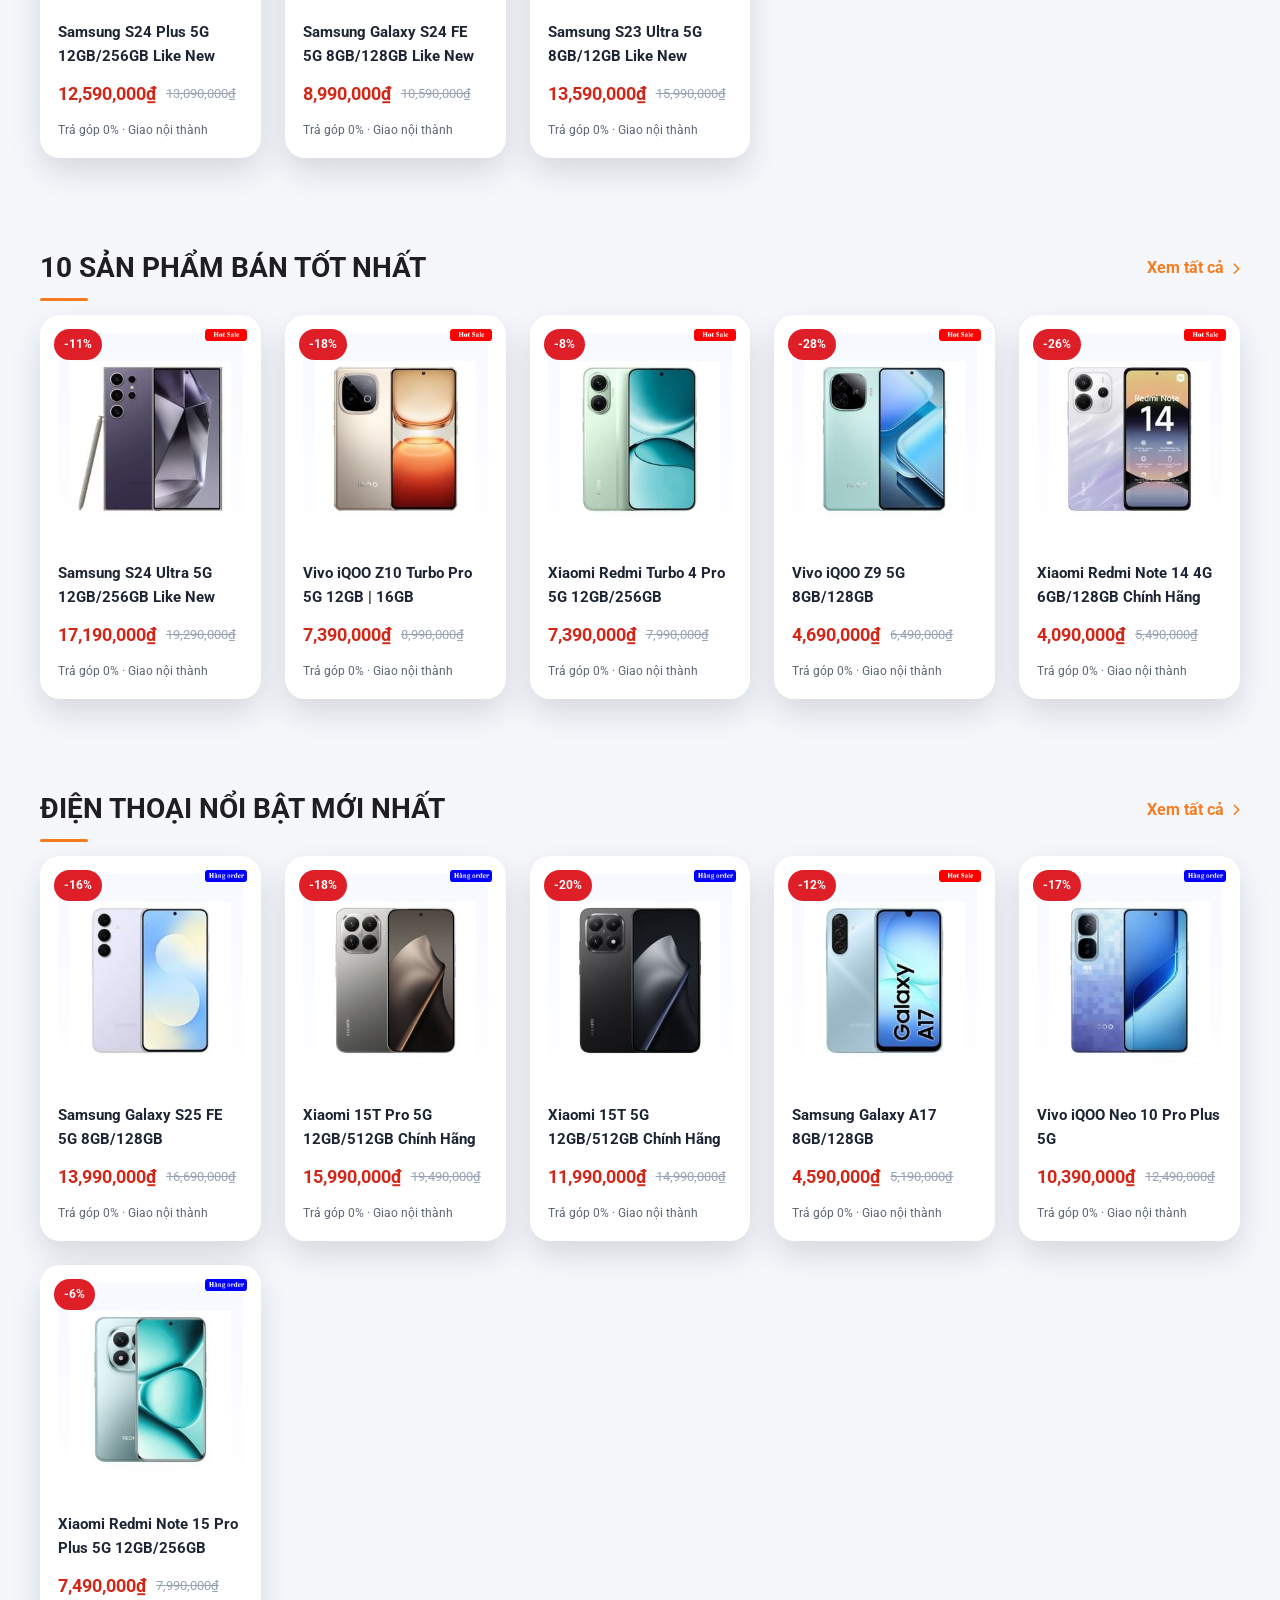
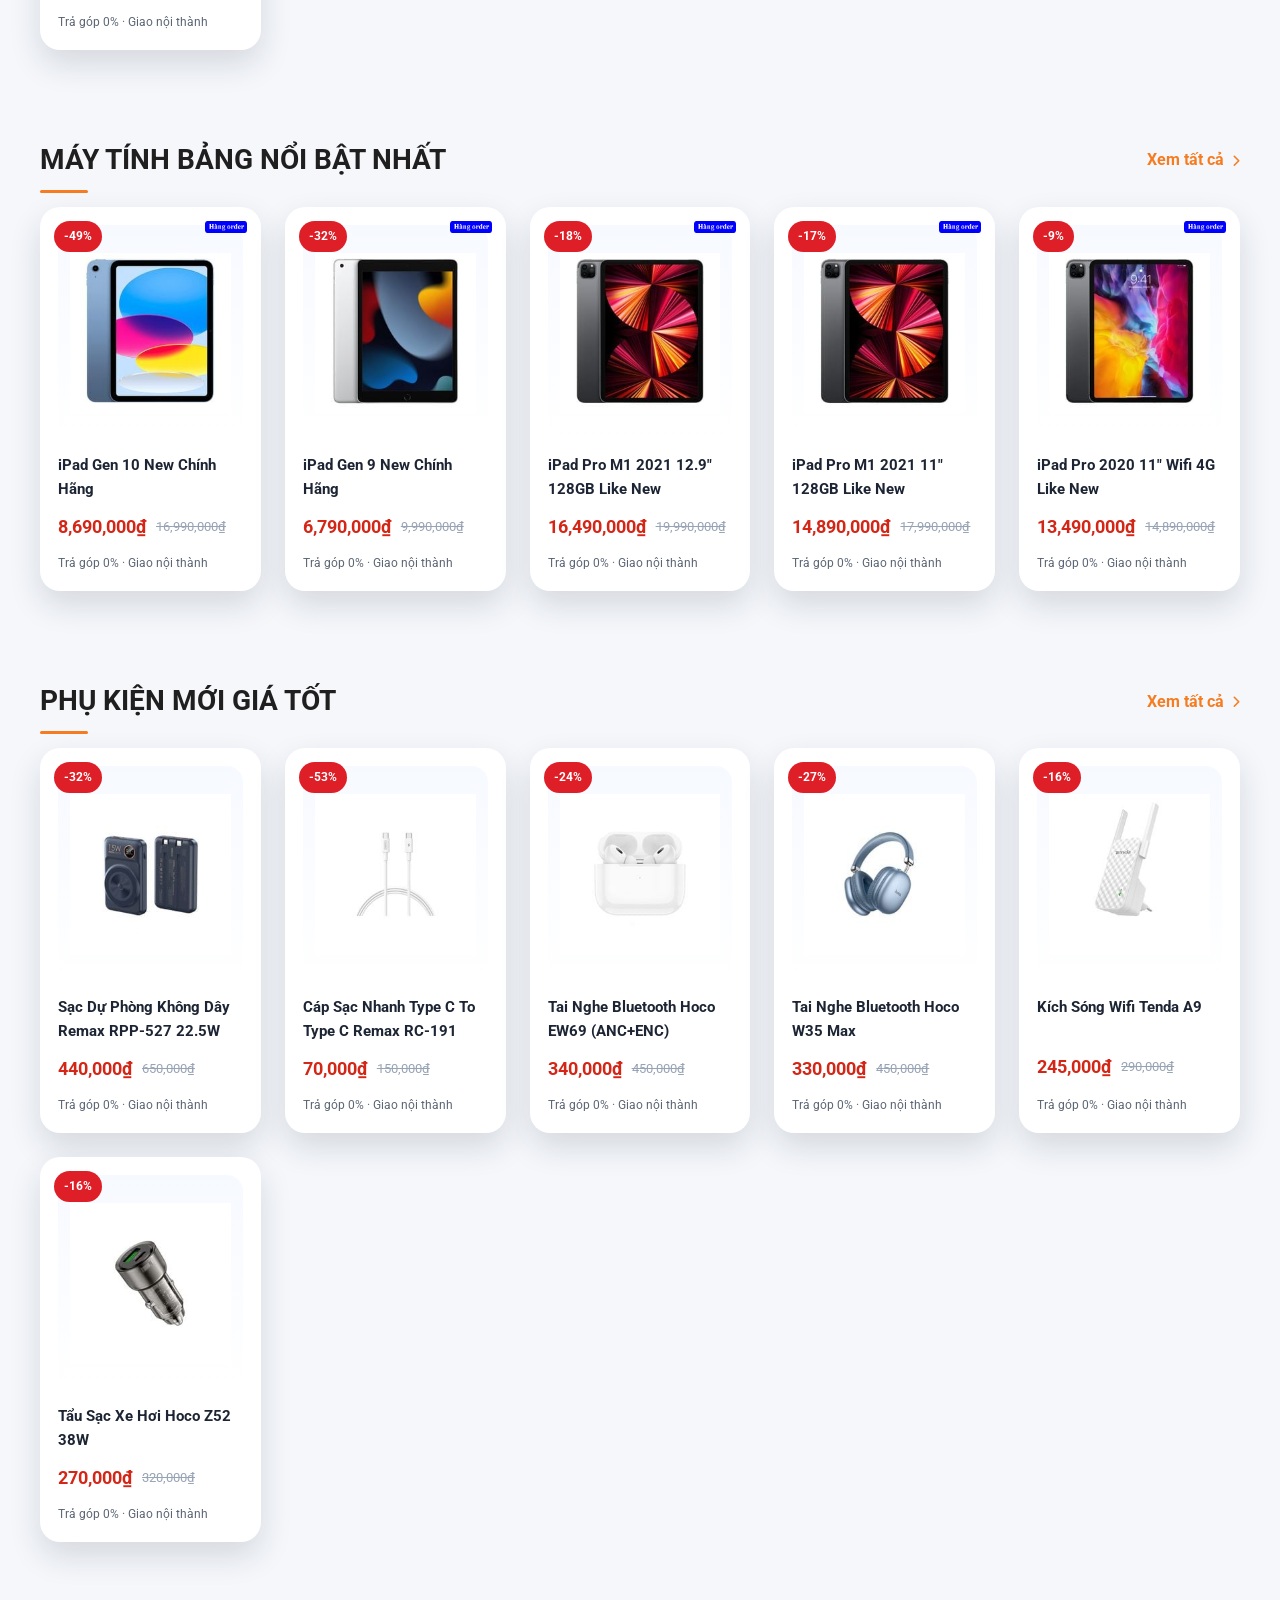
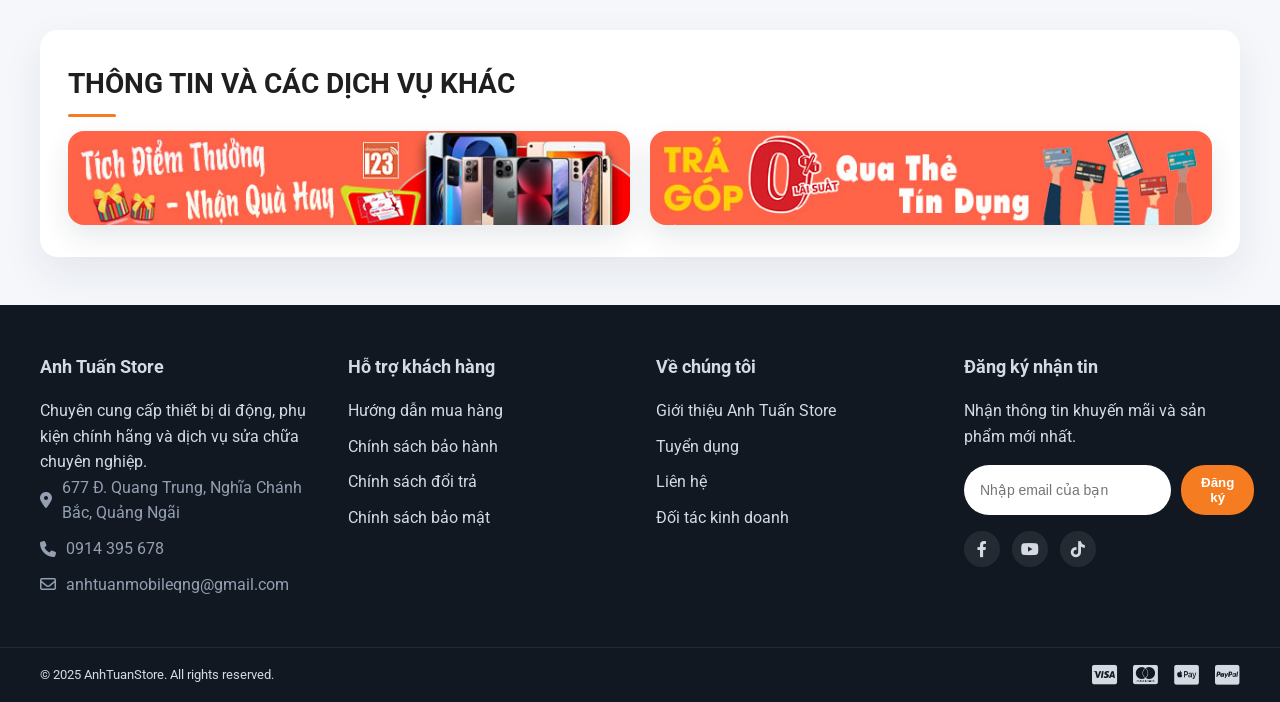
==== commit d81a8dff: "fix info" ====
--- a/index.html
+++ b/index.html
@@ -3,18 +3,59 @@
 <head>
   <meta charset="UTF-8">
   <meta name="viewport" content="width=device-width, initial-scale=1.0">
-  <title>Showroom123 - Thiết bị di động và công nghệ</title>
+  <title>Anh Tuấn Mobile Store - Mua bán, sửa chữa thiết bị di động và công nghệ</title>
+  <meta name="description" content="Cửa hàng bán lẻ điện thoại, máy tính laptop, smartwatch, gia dụng, thiết bị IT, phụ kiện - Giá tốt, trả góp 0%">
+
+  <!-- Favicon -->
+  <link rel="icon" type="image/png" sizes="32x32" href="https://anhtuanmobile.github.io/assets/images/icon-anhtuanstore.png">
+  <link rel="icon" type="image/png" sizes="16x16" href="https://anhtuanmobile.github.io/assets/images/icon-anhtuanstore.png">
+  <link rel="apple-touch-icon" sizes="180x180" href="https://anhtuanmobile.github.io/assets/images/icon-anhtuanstore.png">
+
+  <!-- Open Graph (Facebook/LinkedIn) -->
+  <meta property="og:title" content="Anh Tuấn Mobile Store - Mua bán, sửa chữa thiết bị di động và công nghệ">
+  <meta property="og:description" content="Cửa hàng bán lẻ điện thoại, máy tính laptop, smartwatch, gia dụng, thiết bị IT, phụ kiện - Giá tốt, trả góp 0%">
+  <meta property="og:image" content="https://anhtuanmobile.github.io/assets/images/SCOICAL-BANER.jpg">
+  <meta property="og:url" content="https://anhtuanmobile.github.io">
+  <meta property="og:type" content="website">
+
+  <!-- Twitter Card -->
+  <meta name="twitter:card" content="summary_large_image">
+  <meta name="twitter:title" content="Anh Tuấn Mobile Store - Mua bán, sửa chữa thiết bị di động và công nghệ">
+  <meta name="twitter:description" content="Cửa hàng bán lẻ điện thoại, máy tính laptop, smartwatch, gia dụng, thiết bị IT, phụ kiện - Giá tốt, trả góp 0%">
+  <meta name="twitter:image" content="https://anhtuanmobile.github.io/assets/images/SCOICAL-BANER.jpg"> 
+
   <link rel="stylesheet" href="assets/fonts/fontawesome/all.min.css">
   <link rel="stylesheet" href="assets/fonts/roboto/roboto.css">
   <link rel="stylesheet" href="assets/style.css">
+  <!-- Schema: Organization + Website -->
+  <script type="application/ld+json">
+  {
+    "@context": "https://schema.org",
+    "@type": "Organization",
+    "name": "Anh Tuấn Mobile Store - Mua bán, sửa chữa thiết bị di động và công nghệ",
+    "url": "https://anhtuanmobile.github.io/",
+    "logo": "https://anhtuanmobile.github.io/assets/images/logo_anhtuanmobile.png",
+    "contactPoint": {
+      "@type": "ContactPoint",
+      "telephone": "+84-914-395-678",
+      "contactType": "Customer Service",
+      "areaServed": "VN",
+      "availableLanguage": "Vietnamese"
+    },
+    "sameAs": [
+      "https://www.facebook.com/people/Anh-Tuấn-Store-677-Quang-Trung/61550715671156",
+      "https://www.youtube.com/@AnhTuanMobileStore"
+    ]
+  }
+  </script>
 </head>
 <body>
   <div class="top-bar">
     <div class="container">
       <div class="top-info">
-        <span><i class="fas fa-phone-volume"></i> Tổng đài: <strong>1900 986 868</strong></span>
-        <a href="#">Hệ thống cửa hàng</a>
-        <a href="#">Tra cứu bảo hành</a>
+        <span><i class="fas fa-phone-volume"></i> Tổng đài: <strong>0914 395 678</strong></span>
+        <a href="#">Cửa hàng</a>
+        <a href="#">Chính sách bảo hành</a>
         <a href="#">Ưu đãi trả góp 0%</a>
       </div>
     </div>
@@ -30,7 +71,7 @@
       </a>
 
       <div class="search-box">
-        <input type="text" class="search-input" placeholder="Tìm kiếm sản phẩm, thương hiệu, phụ kiện...">
+        <input type="text" class="search-input" placeholder="Tìm kiếm...">
         <button type="submit" class="search-button" aria-label="Tìm kiếm">
           <i class="fas fa-search"></i>
         </button>
@@ -121,7 +162,7 @@
     <section class="section product-section" aria-label="Sản phẩm khuyến mãi">
       <div class="container">
         <div class="section-heading">
-          <h2 class="section-title">15 Sản phẩm Khuyến Mãi Giảm giá mới nhất</h2>
+          <h2 class="section-title">10 Sản phẩm Khuyến Mãi Giảm giá mới nhất</h2>
           <a href="#" class="btn-link">Xem tất cả</a>
         </div>
         <div class="product-grid" id="promo-products"></div>
@@ -185,14 +226,14 @@
               <div id="owl-home-promotions" class="owl-carousel owl-theme">
                 <div class="item grid__item pd-left10">
                   <div class="hpromo-item">
-                    <a href="https://showroom123.com/pages/khuyen-mai">
+                    <a href="/khuyen-mai.html">
                       <img src="assets/images/home-promotions/home_promo_img1.jpg" alt="tích điểm mua thả ga- tặng voucher" />
                     </a>
                   </div>
                 </div>
                 <div class="item grid__item pd-left10">
                   <div class="hpromo-item">
-                    <a href="https://showroom123.vn/pages/thu-tuc-vay-gop">
+                    <a href="/thu-tuc-vay-gop.html">
                       <img src="assets/images/home-promotions/home_promo_img2.jpg" alt="trả góp 0% qua thẻ tín dụng" />
                     </a>
                   </div>
@@ -208,12 +249,12 @@
   <footer class="site-footer">
     <div class="container footer-content">
       <div class="footer-column">
-        <h3>Showroom123</h3>
+        <h3>Anh Tuấn Store</h3>
         <p>Chuyên cung cấp thiết bị di động, phụ kiện chính hãng và dịch vụ sửa chữa chuyên nghiệp.</p>
         <ul class="footer-list">
-          <li><i class="fas fa-map-marker-alt"></i> 123 Nguyễn Huệ, Quận 1, TP.HCM</li>
-          <li><i class="fas fa-phone"></i> 1900 986 868</li>
-          <li><i class="far fa-envelope"></i> support@showroom123.vn</li>
+          <li><i class="fas fa-map-marker-alt"></i> 677 Đ. Quang Trung, Nghĩa Chánh Bắc, Quảng Ngãi</li>
+          <li><i class="fas fa-phone"></i> 0914 395 678</li>
+          <li><i class="far fa-envelope"></i> anhtuanmobileqng@gmail.com</li>
         </ul>
       </div>
       <div class="footer-column">
@@ -228,7 +269,7 @@
       <div class="footer-column">
         <h3>Về chúng tôi</h3>
         <ul class="footer-links">
-          <li><a href="#">Giới thiệu Showroom123</a></li>
+          <li><a href="#">Giới thiệu Anh Tuấn Store</a></li>
           <li><a href="#">Tuyển dụng</a></li>
           <li><a href="#">Liên hệ</a></li>
           <li><a href="#">Đối tác kinh doanh</a></li>
@@ -250,7 +291,7 @@
     </div>
     <div class="footer-bottom">
       <div class="container">
-        <span>&copy; 2024 Showroom123. All rights reserved.</span>
+        <span>&copy; 2025 AnhTuanStore. All rights reserved.</span>
         <div class="payment-icons">
           <i class="fab fa-cc-visa"></i>
           <i class="fab fa-cc-mastercard"></i>
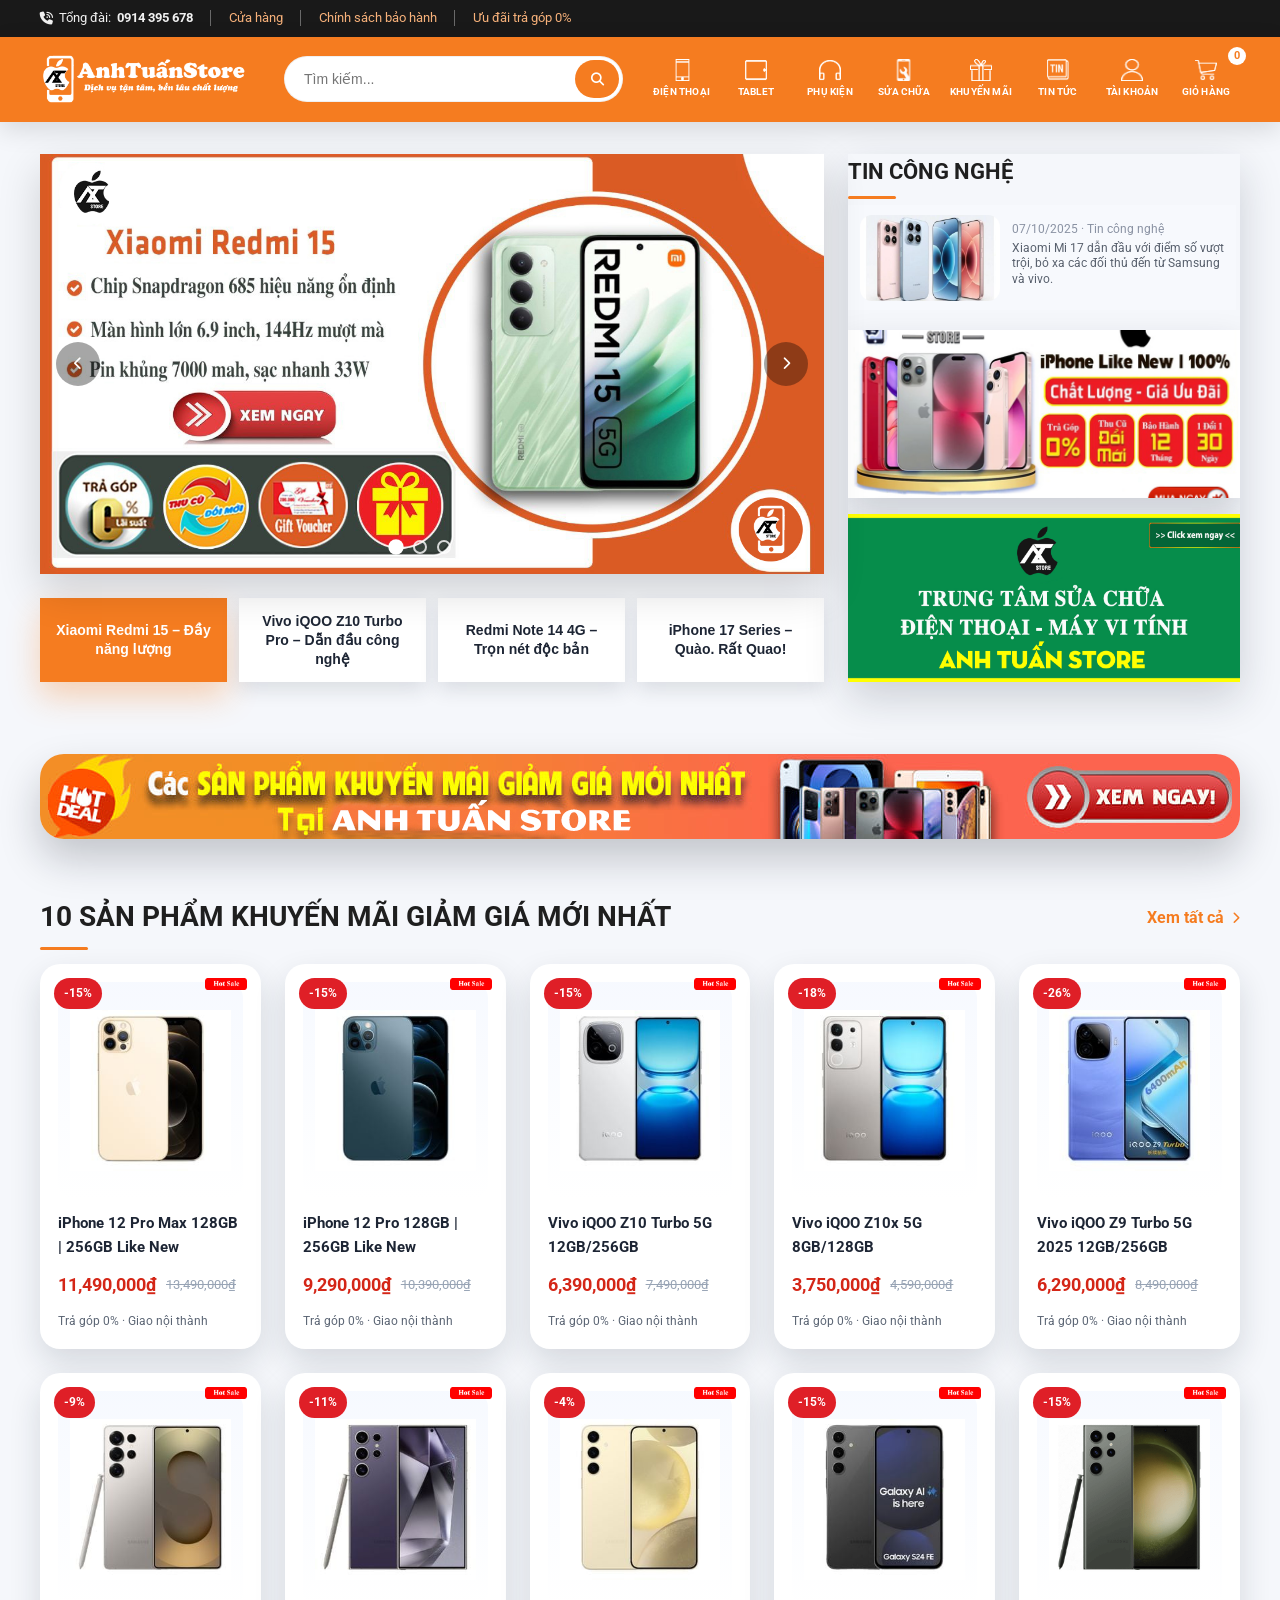
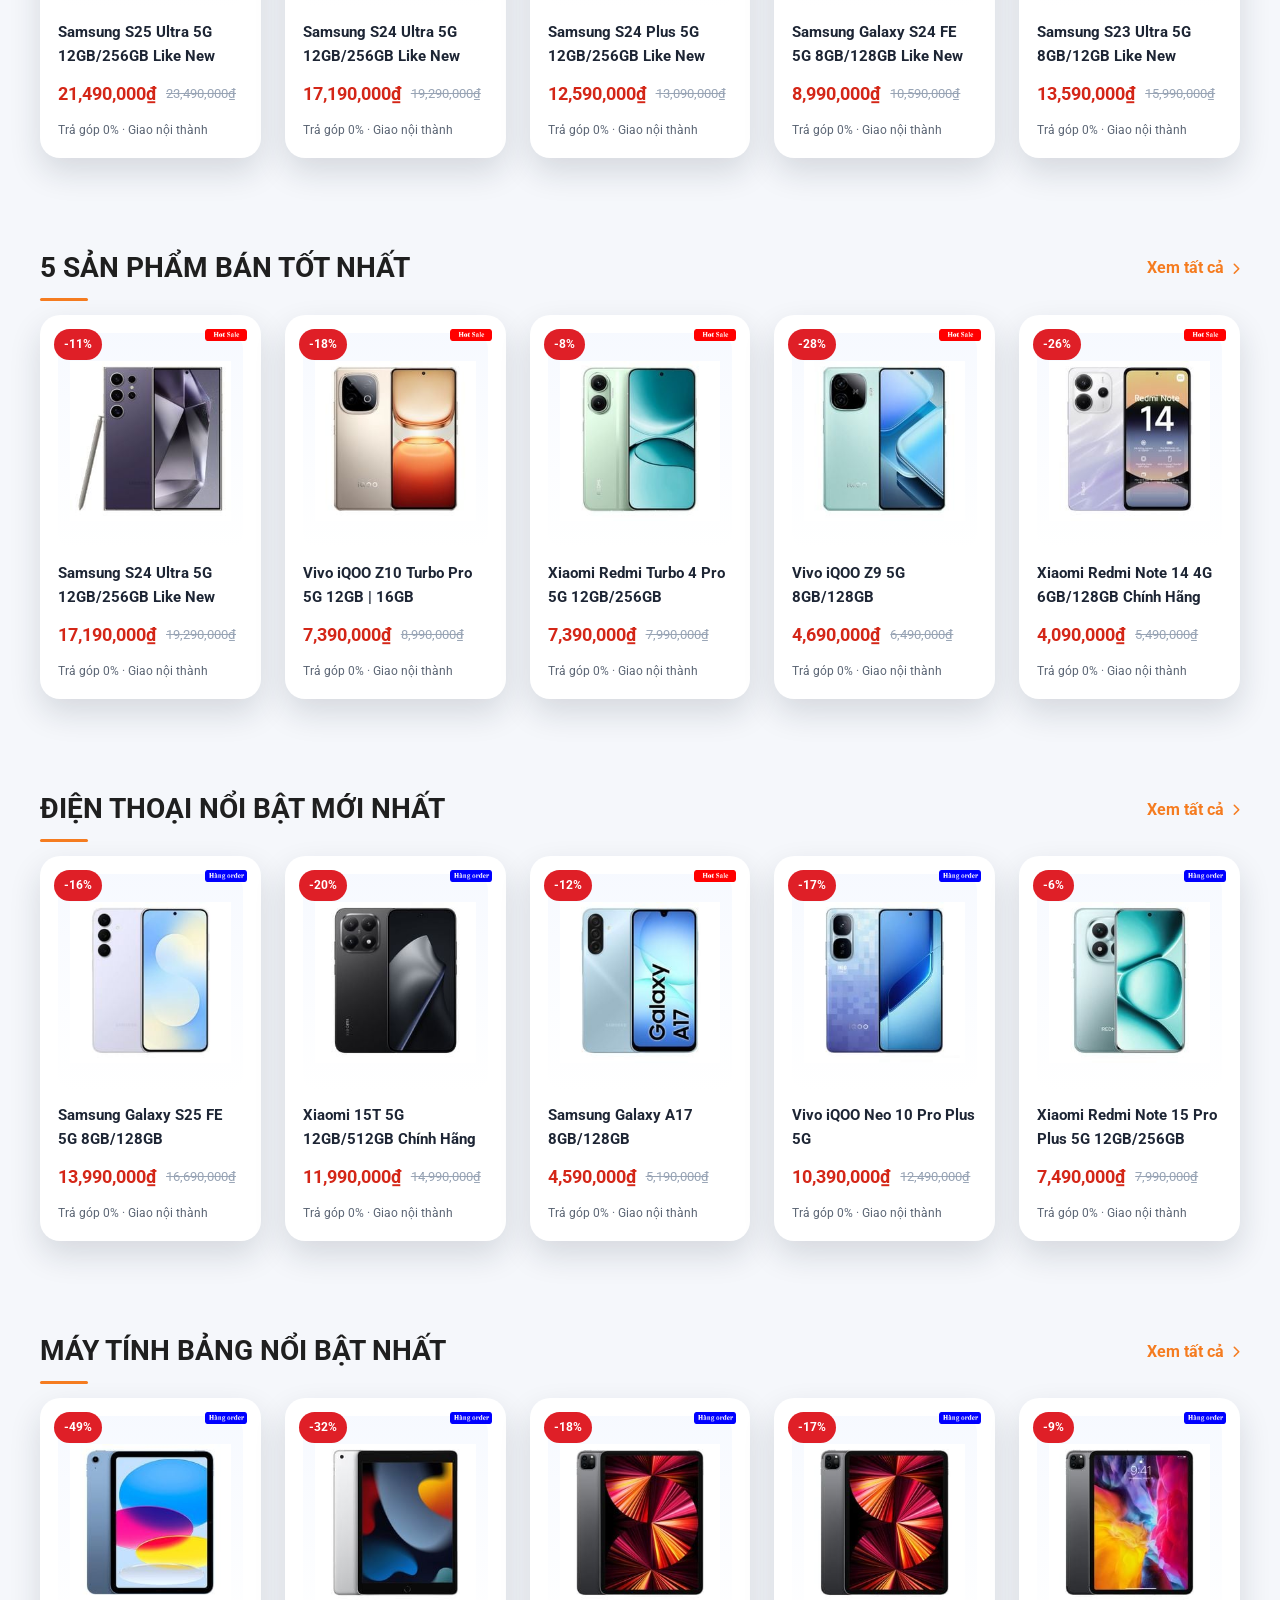
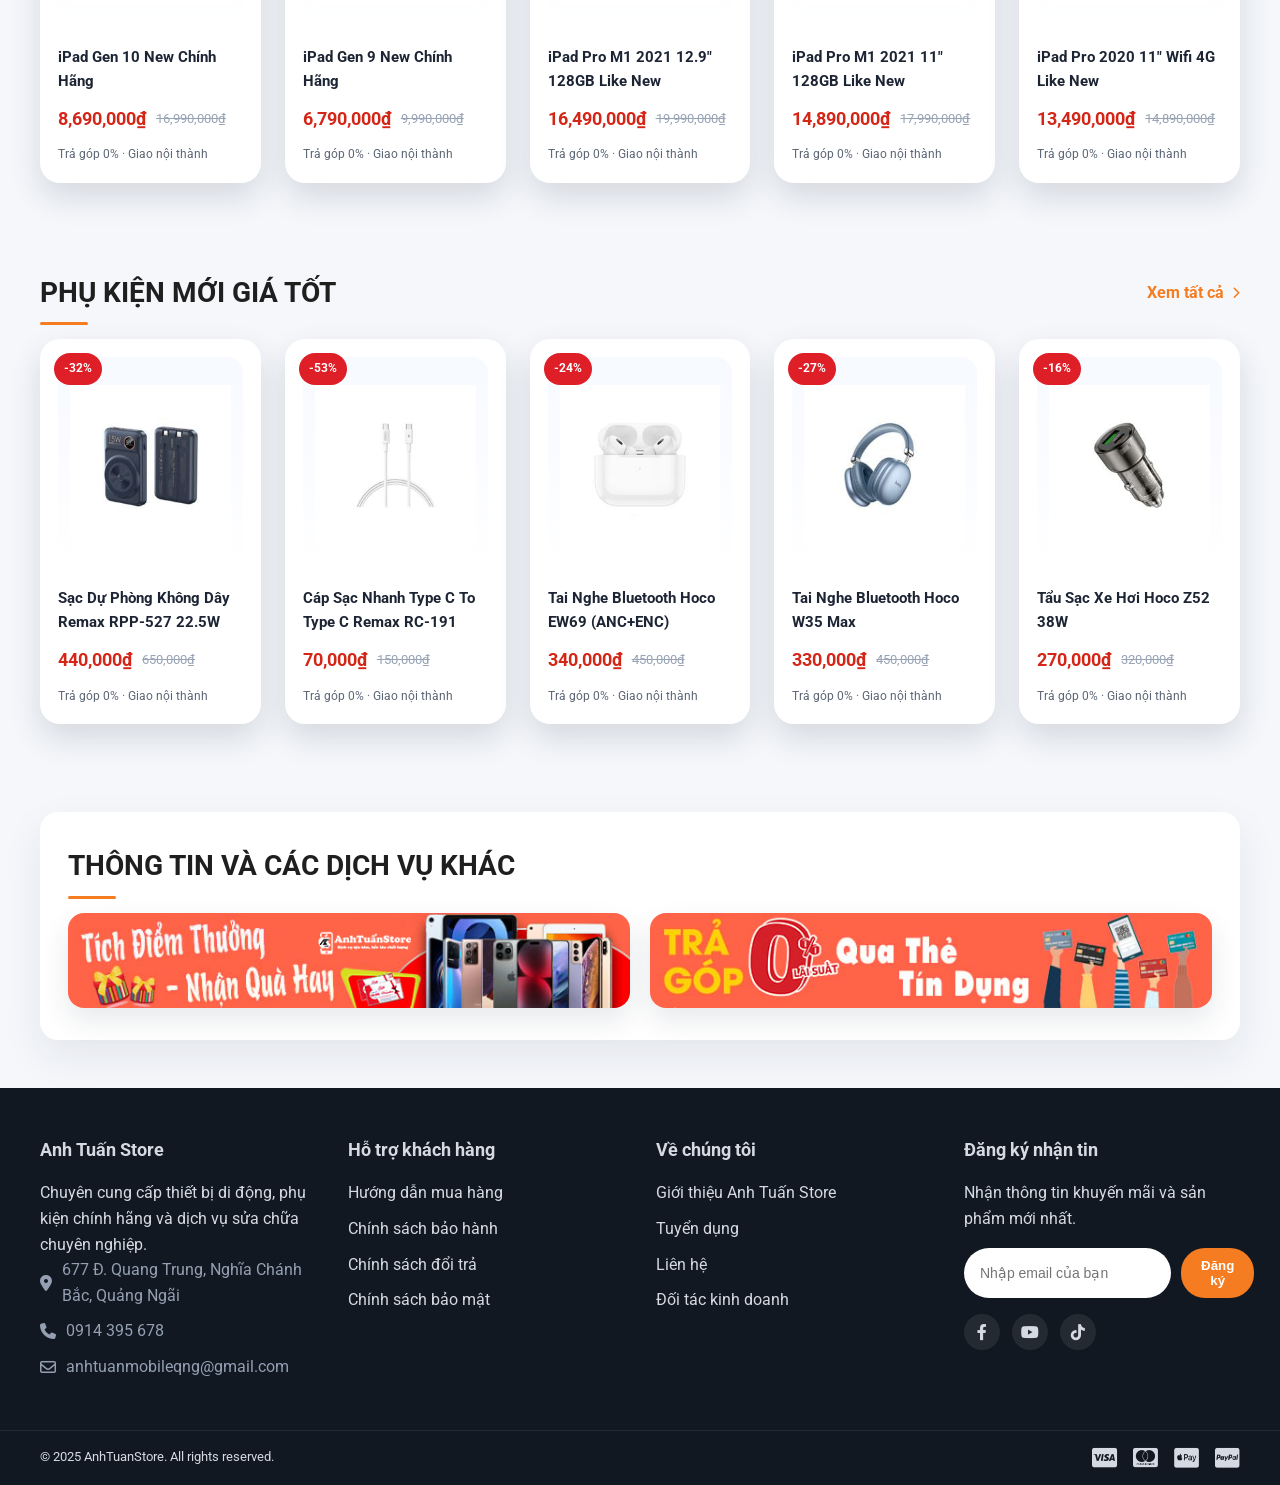
==== commit 9051a2c4: "image change" ====
--- a/index.html
+++ b/index.html
@@ -172,7 +172,7 @@
     <section class="section product-section" aria-label="Sản phẩm bán chạy">
       <div class="container">
         <div class="section-heading">
-          <h2 class="section-title">10 Sản phẩm Bán Tốt Nhất</h2>
+          <h2 class="section-title">5 Sản phẩm Bán Tốt Nhất</h2>
           <a href="#" class="btn-link">Xem tất cả</a>
         </div>
         <div class="product-grid" id="best-seller-products"></div>
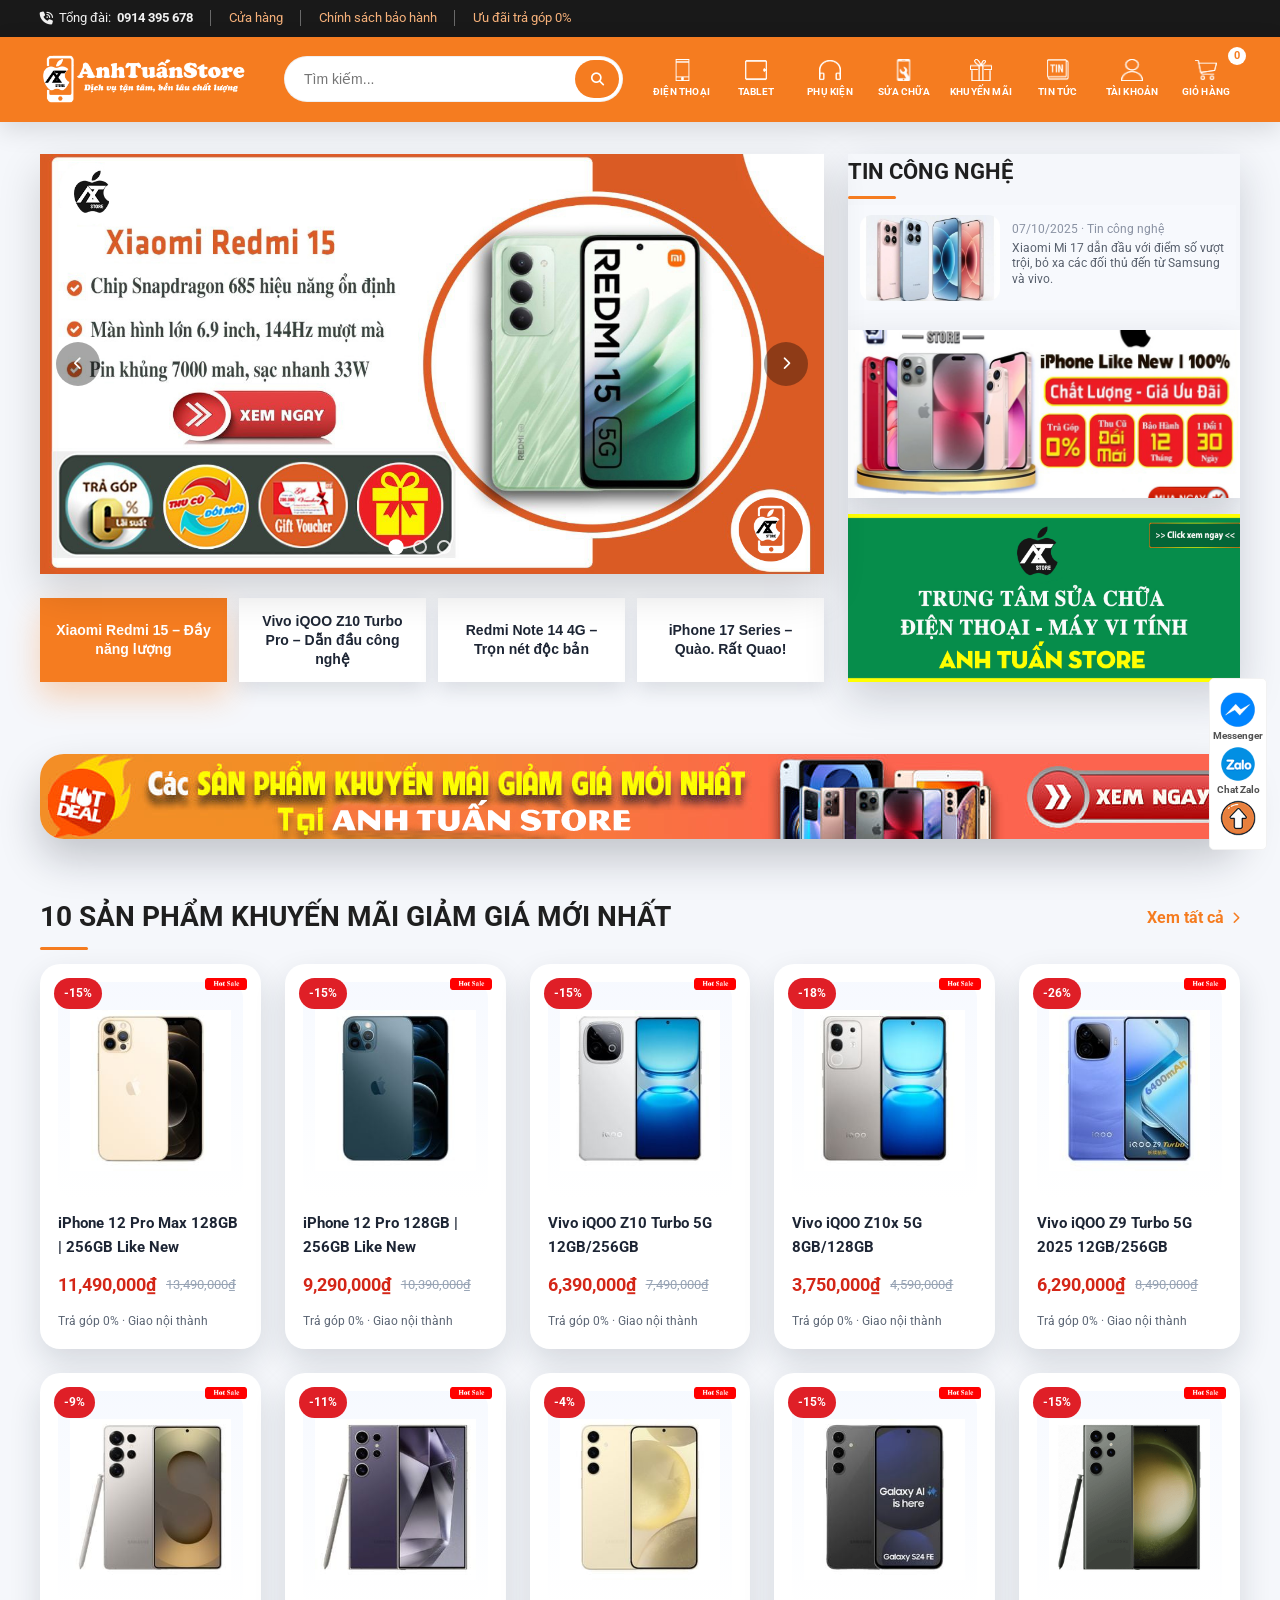
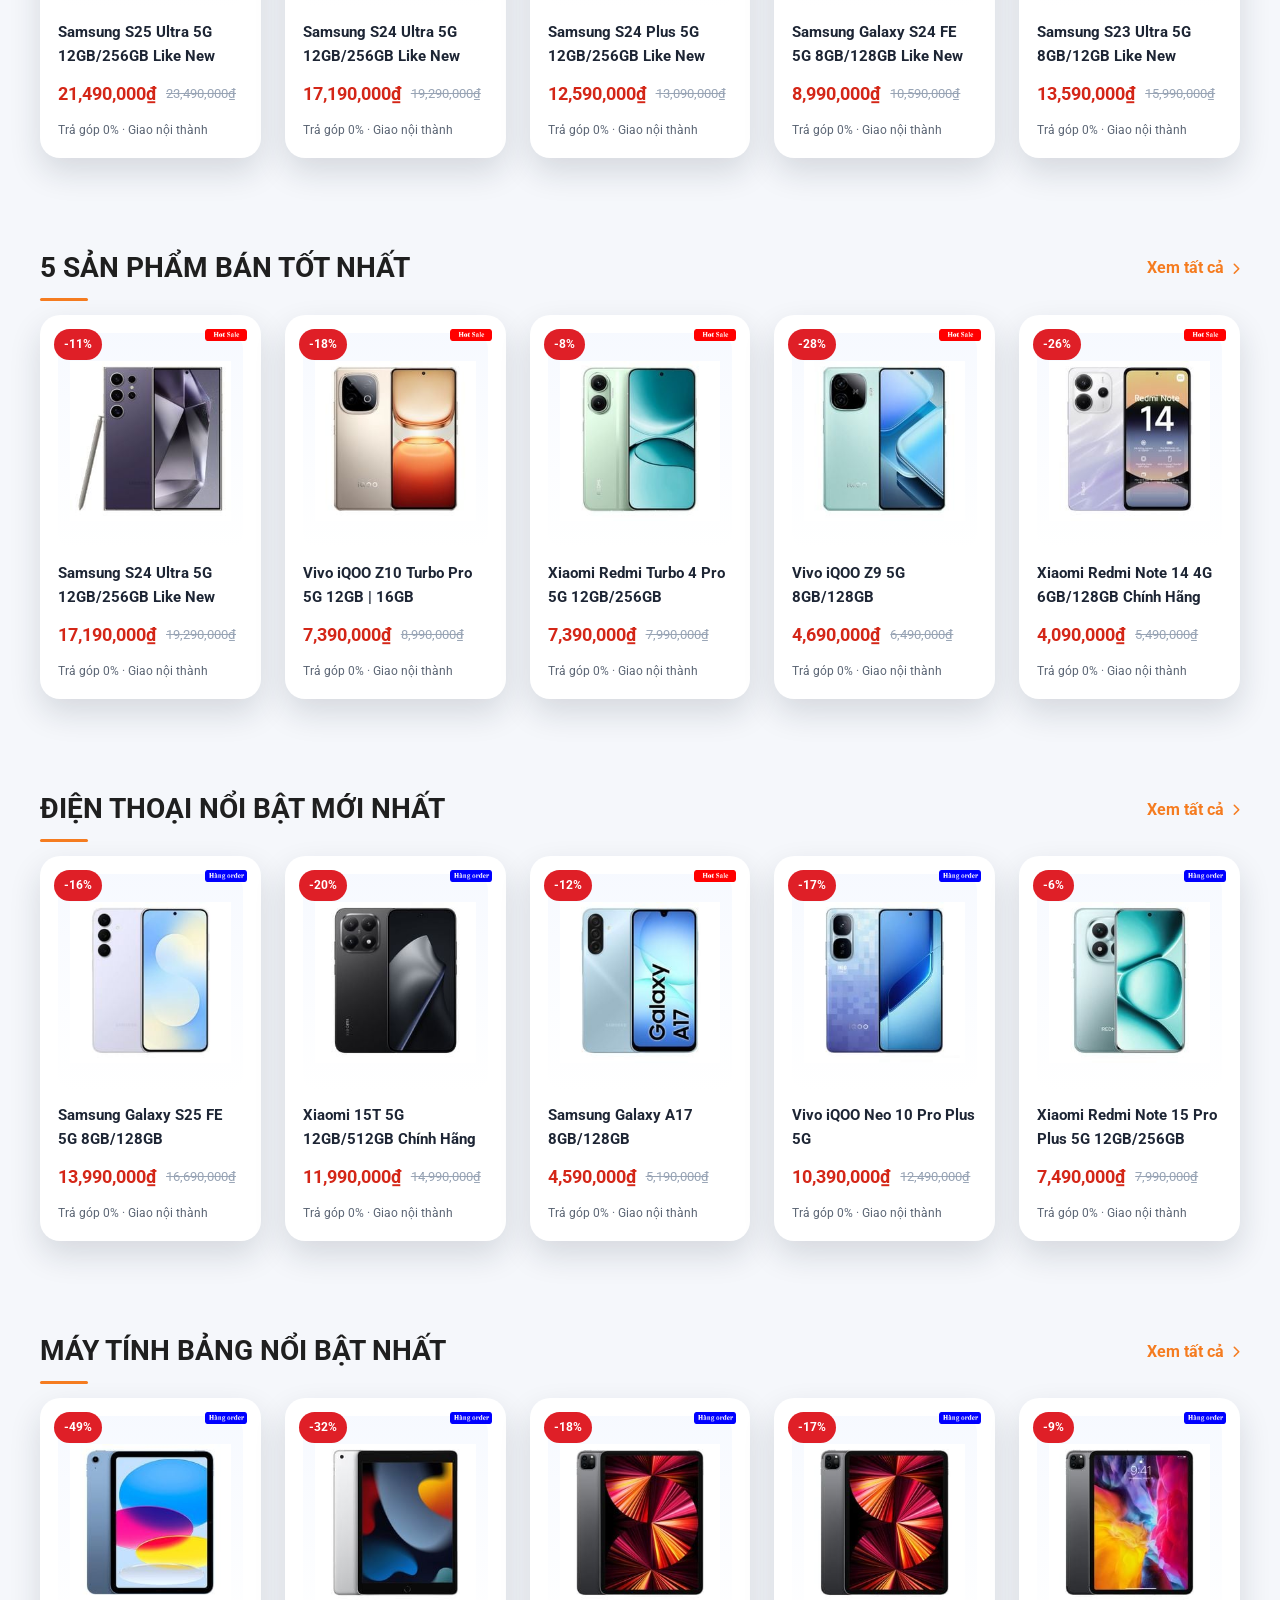
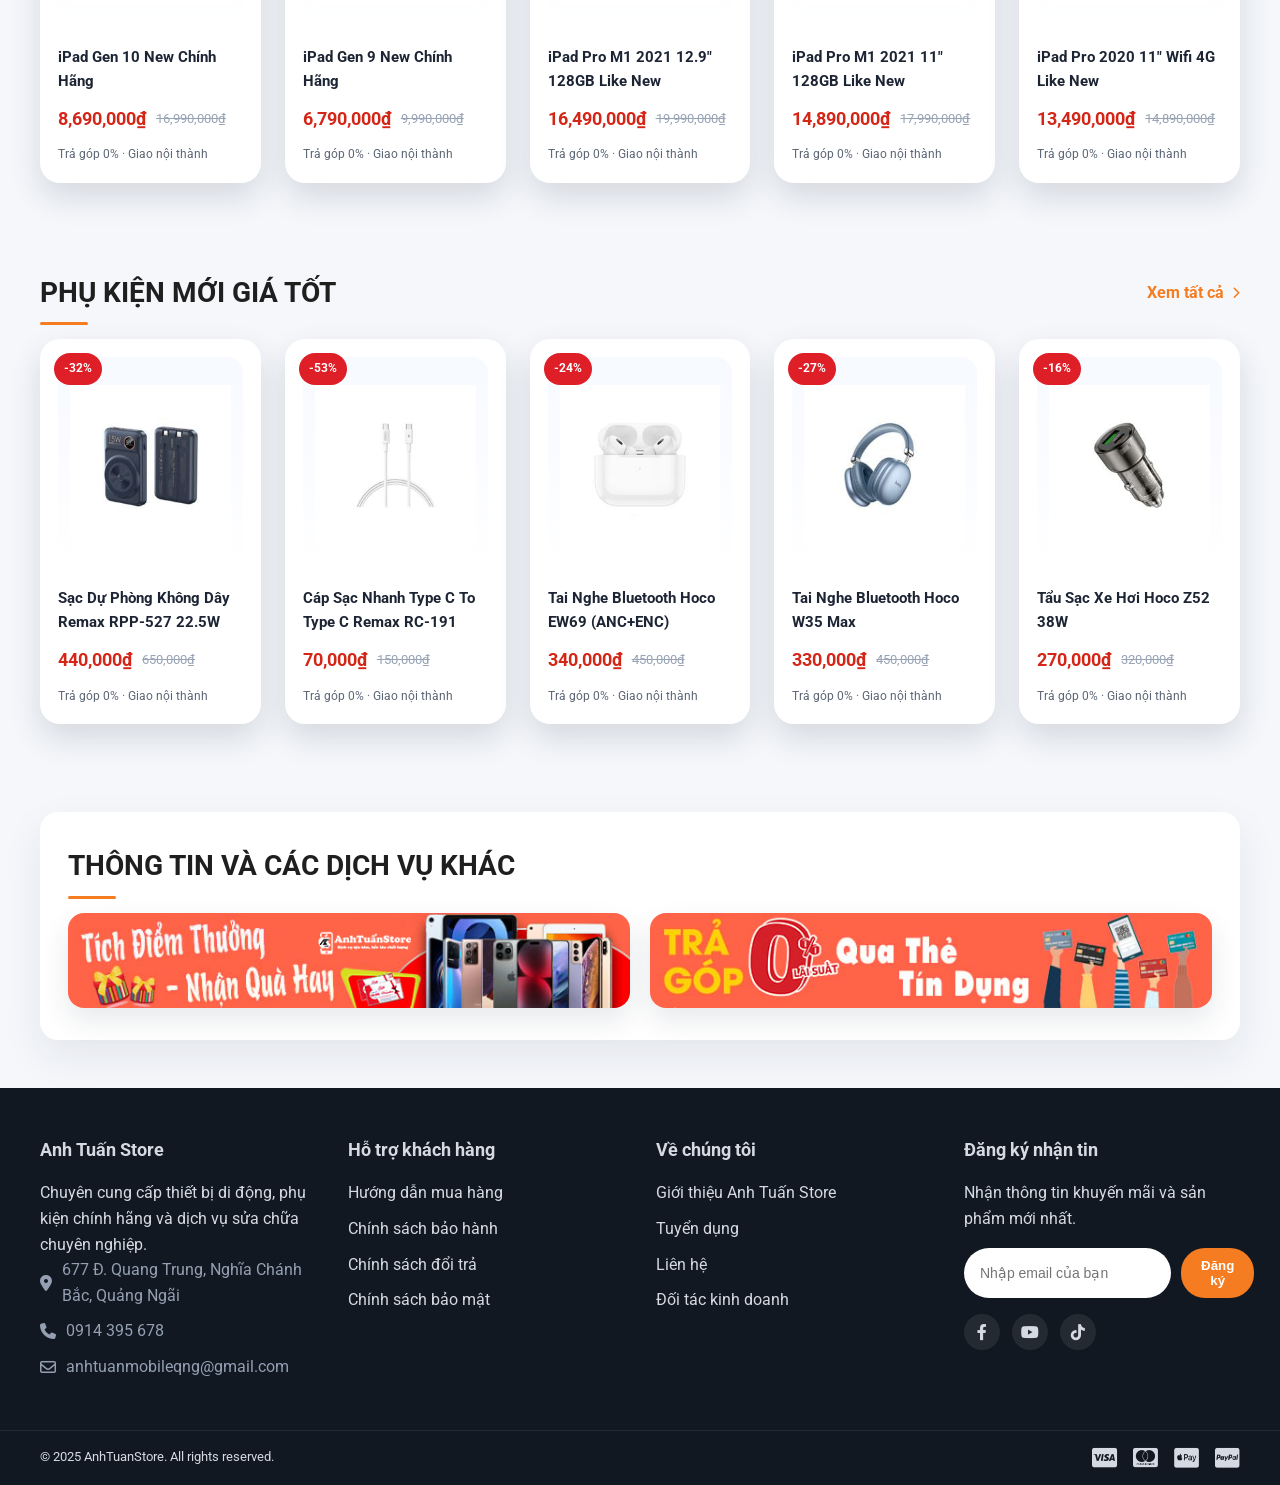
==== commit 08141921: "lien he button" ====
--- a/index.html
+++ b/index.html
@@ -302,6 +302,30 @@
     </div>
   </footer>
 
+  <div class="giuseart-nav">
+    <ul>
+      <li><a href="https://www.messenger.com/t/61571344981488" rel="nofollow" target="_blank"><i class="ticon-messenger"></i>Messenger</a></li>
+      <li><a href="https://zalo.me/0346338385" rel="nofollow" target="_blank"><i class="ticon-zalo-circle2"></i>Chat Zalo</a></li>
+      <li class="phone-mobile">
+        <a href="tel:0346338385" rel="nofollow" class="button">
+          <span class="phone_animation animation-shadow">
+            <i class="icon-phone-w" aria-hidden="true"></i>
+          </span>
+          <span class="btn_phone_txt">Gọi điện</span>
+        </a>
+      </li>
+      <li><a href="sms:0346338385" class="chat_animation">
+      <i class="ticon-chat-sms" aria-hidden="true" title="Nhắn tin sms"></i>
+        Nhắn tin SMS</a>
+      </li>
+      <li class="to-top-pc">
+        <a href="#" rel="nofollow">
+          <i class="ticon-angle-up" aria-hidden="true" title="Quay lên trên"></i>
+        </a>
+      </li>
+    </ul>
+  </div>  
+
   <script src="assets/app.js"></script>
 </body>
 </html>
--- a/assets/style.css
+++ b/assets/style.css
@@ -1345,3 +1345,135 @@
     align-items: flex-start;
   }
 }
+
+.phone-mobile {display: none;}
+.giuseart-nav {
+    position: fixed;
+    right: 13px;
+    background: #fff;
+    border-radius: 5px;
+    width: auto;
+    z-index: 150;
+    bottom: 50px;
+    padding: 10px 0;
+    border: 1px solid #f2f2f2;
+}
+.giuseart-nav ul {list-style: none;padding: 0;margin: 0;}
+.giuseart-nav ul li {list-style: none!important;}
+.giuseart-nav ul>li a {
+    border:none;
+    padding: 3px;
+    display: block;
+    border-radius: 5px;
+    text-align: center;
+    font-size: 10px;
+    line-height: 15px;
+    color: #515151;
+    font-weight: 700;
+    max-width: 72.19px;
+    max-height: 54px;
+    text-decoration: none;
+}
+.giuseart-nav ul>li .chat_animation{display:none}
+.giuseart-nav ul>li a i.ticon-heart {
+    background: url(/) no-repeat;
+    background-size: contain;
+    width: 36px;
+    height: 36px;
+    display: block;
+}
+.giuseart-nav ul>li a i.ticon-zalo-circle2 {
+    background: url(https://anhtuanmobile.github.io/assets/images/icon-zalo.png) no-repeat;
+    background-size: contain;
+    width: 36px;
+    height: 36px;
+    display: block;
+}.giuseart-nav li .button {
+    background: transparent;
+}.giuseart-nav ul>li a i.ticon-angle-up {
+    background: url(https://anhtuanmobile.github.io/assets/images/icon-angle-up.png) no-repeat;
+    background-size: contain;
+    width: 36px;
+    height: 36px;
+    display: block;
+}.giuseart-nav ul>li a i {
+    width: 33px;
+    height: 33px;
+    display: block;
+    margin: auto;
+}.giuseart-nav ul li .button .btn_phone_txt {
+    position: relative; top:35px;
+    font-size: 10px;
+    font-weight: bold;
+    text-transform: none;
+}
+.giuseart-nav ul li .button .phone_animation i {
+    display: inline-block;
+    width: 27px;
+    font-size: 26px;
+    margin-top: 12px;
+}.giuseart-nav ul>li a.chat_animation svg {
+    margin: -13px 0 -20px;
+}
+.giuseart-nav ul>li a i.ticon-messenger {
+    background: url(https://anhtuanmobile.github.io/assets/images/icon-messenger.png) no-repeat;
+    background-size: contain;
+    width: 36px;
+    height: 36px;
+    display: block;
+}.giuseart-nav ul li .button .phone_animation i {
+    display: inline-block;
+    width: 27px;
+    font-size: 26px;
+    margin-top: 12px;
+}
+.giuseart-nav ul>li a i.ticon-chat-sms {
+    background: url(https://anhtuanmobile.github.io/assets/images/icon-sms-w.png) no-repeat;
+    background-size: contain;
+    width: 38px;
+    height: 36px;
+    display: block;
+}
+.giuseart-nav ul>li a i.icon-phone-w {
+    background: url(https://anhtuanmobile.github.io/assets/images/icon-phone-w.png) no-repeat;
+    background-size: contain;}
+.giuseart-nav ul li .button .btn_phone_txt {
+    position: relative;
+}
+@media only screen and (max-width: 600px){
+.giuseart-nav li .chat_animation{display:block !Important}
+ 
+.giuseart-nav li .button .phone_animation {box-shadow: none;
+    position: absolute;
+    top: -16px;
+    left: 50%;
+    transform: translate(-50%,0);
+    width: 50px;
+    height: 50px;
+    border-radius: 100%;
+    background: #f57c20;
+    line-height: 15px;
+    border: 2px solid white;
+}
+.giuseart-nav ul>li a{padding:0; margin:0 auto}
+.giuseart-nav {
+    background: white;
+    width: 100%; border-radius:0;
+    color: #fff;
+    height: 60px;
+    line-height: 50px;
+    position: fixed;
+    bottom: 0;
+    left: 0;
+    z-index: 999;
+    padding: 5px;
+    margin: 0;
+    box-shadow: 0 4px 10px 0 #000;
+}
+.giuseart-nav li {
+    float: left;
+    width: 20%;
+    list-style: none;
+    height: 50px;
+}
+.phone-mobile{display:block !important}}
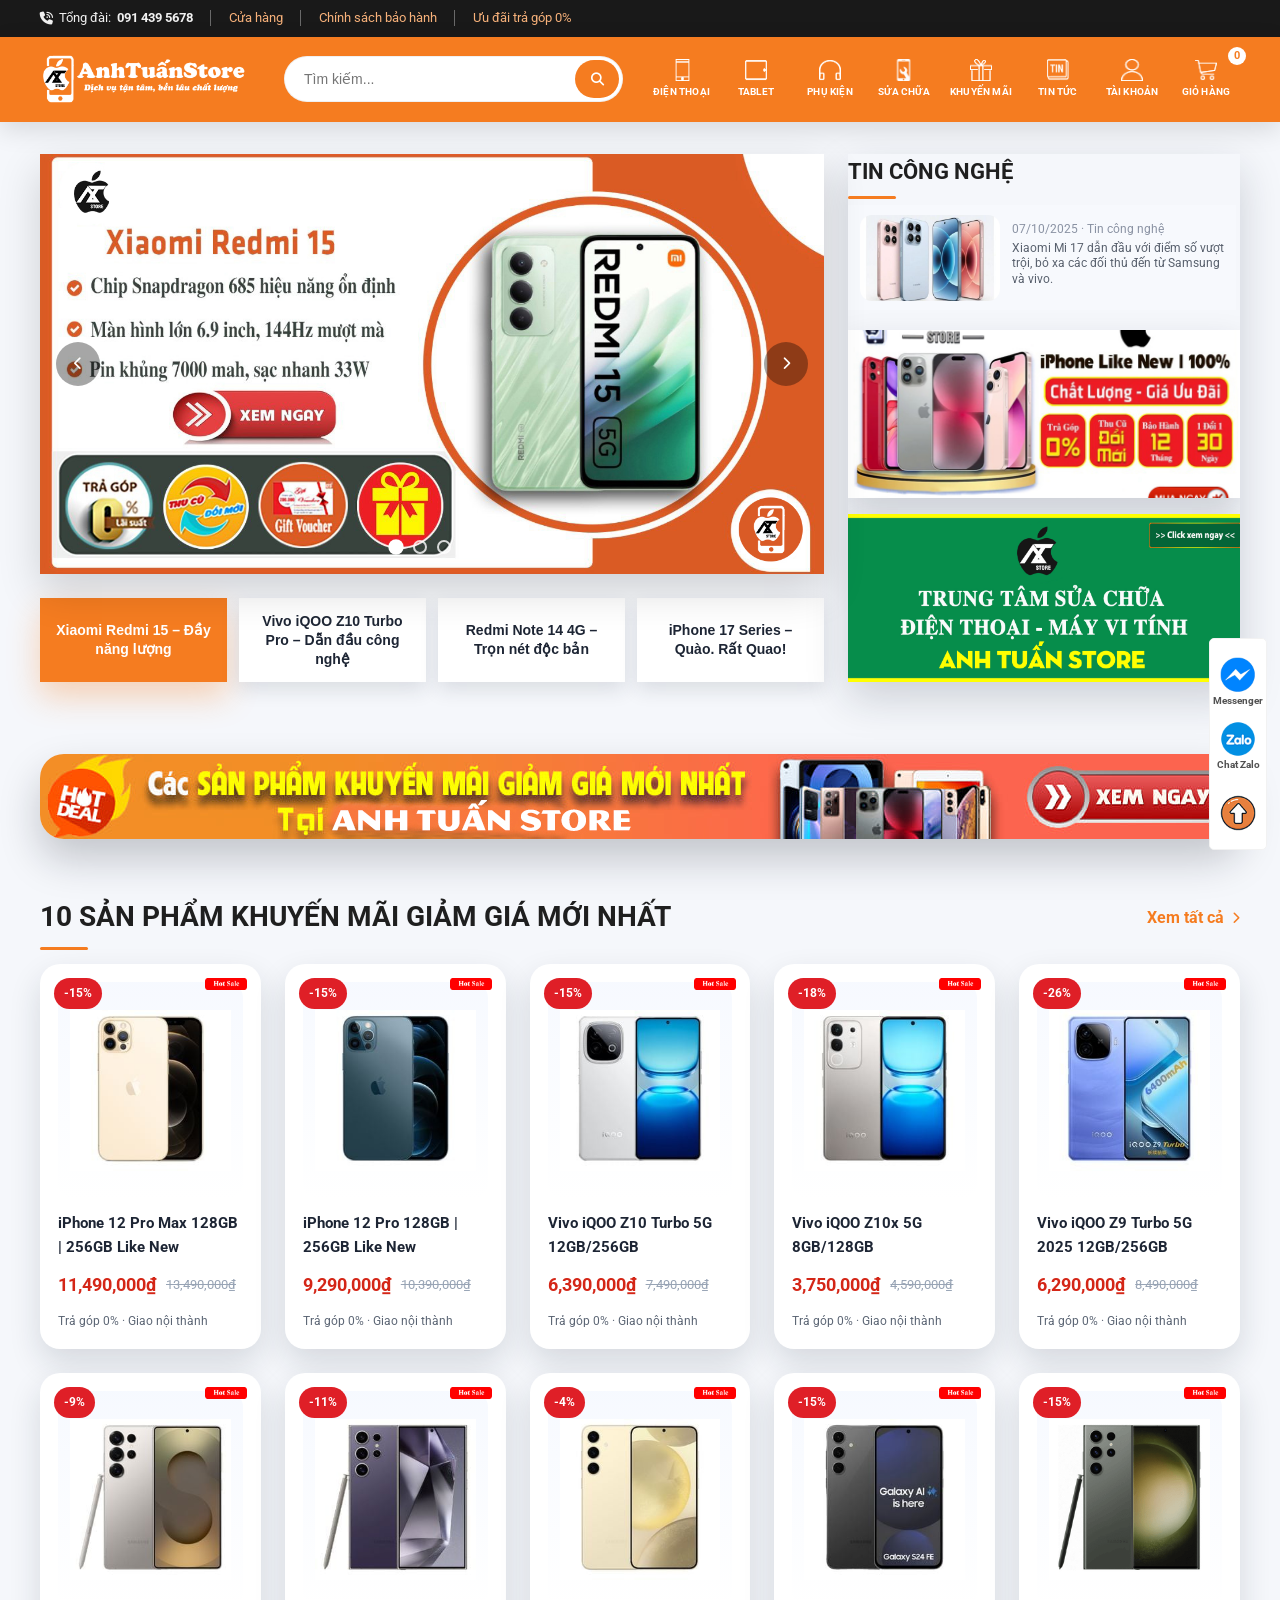
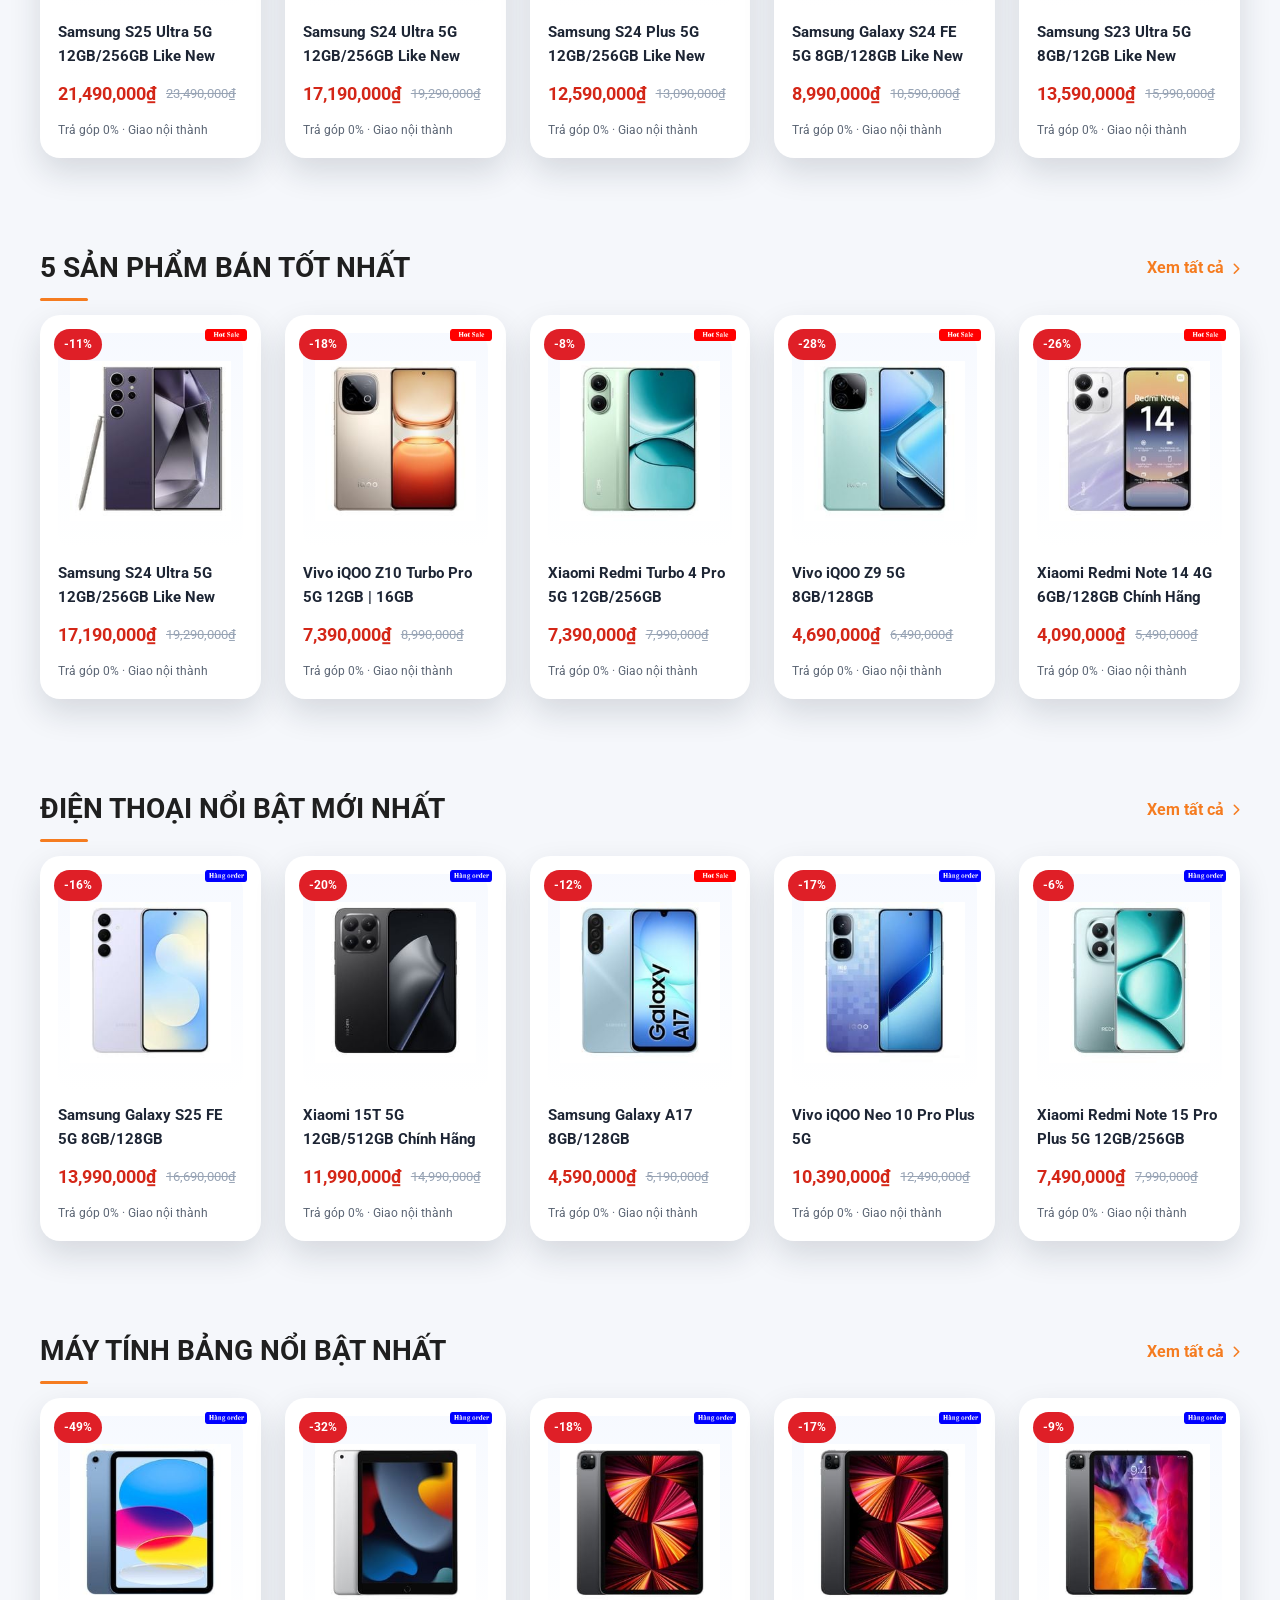
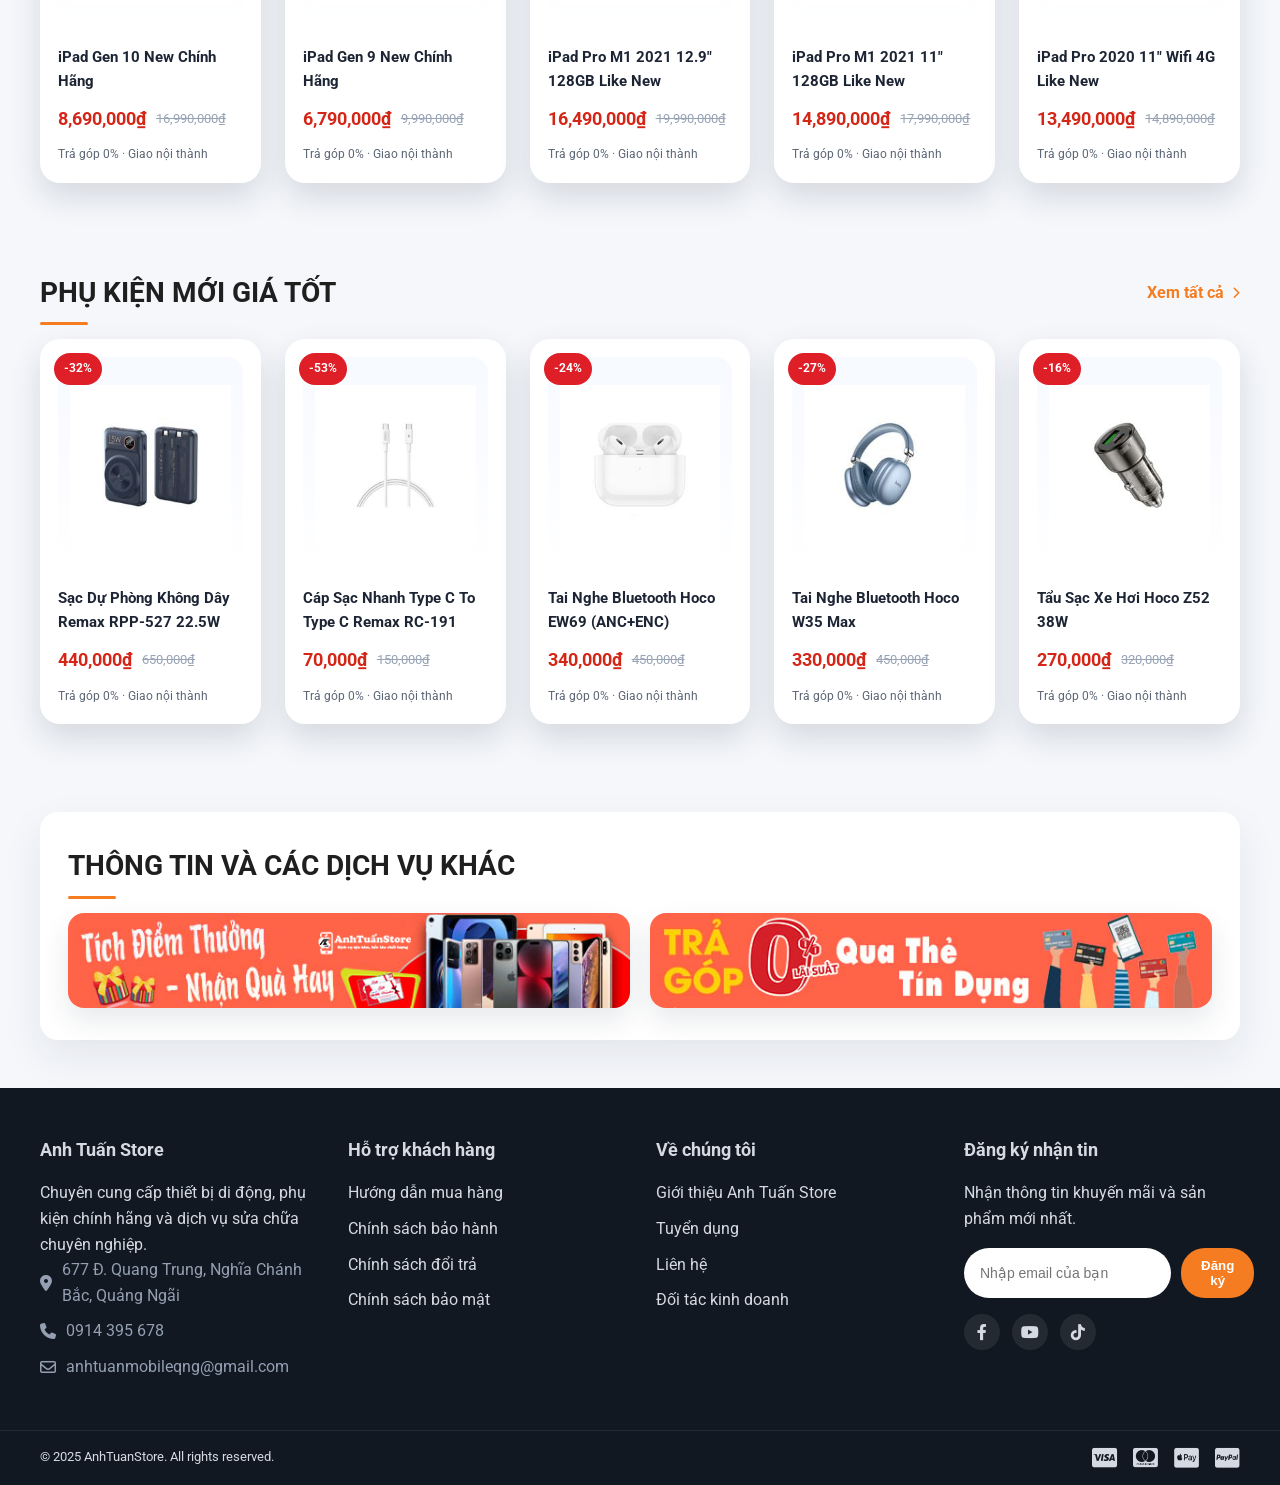
==== commit ecbbb1a7: "lien he info" ====
--- a/index.html
+++ b/index.html
@@ -53,7 +53,7 @@
   <div class="top-bar">
     <div class="container">
       <div class="top-info">
-        <span><i class="fas fa-phone-volume"></i> Tổng đài: <strong>0914 395 678</strong></span>
+        <span><i class="fas fa-phone-volume"></i> Tổng đài: <strong>091 439 5678</strong></span>
         <a href="#">Cửa hàng</a>
         <a href="#">Chính sách bảo hành</a>
         <a href="#">Ưu đãi trả góp 0%</a>
@@ -304,17 +304,17 @@
 
   <div class="giuseart-nav">
     <ul>
-      <li><a href="https://www.messenger.com/t/61571344981488" rel="nofollow" target="_blank"><i class="ticon-messenger"></i>Messenger</a></li>
-      <li><a href="https://zalo.me/0346338385" rel="nofollow" target="_blank"><i class="ticon-zalo-circle2"></i>Chat Zalo</a></li>
+      <li><a href="https://www.messenger.com/t/132371813283372" rel="nofollow" target="_blank"><i class="ticon-messenger"></i>Messenger</a></li>
+      <li><a href="https://zalo.me/0914395678" rel="nofollow" target="_blank"><i class="ticon-zalo-circle2"></i>Chat Zalo</a></li>
       <li class="phone-mobile">
-        <a href="tel:0346338385" rel="nofollow" class="button">
+        <a href="tel:0914395678" rel="nofollow" class="button">
           <span class="phone_animation animation-shadow">
             <i class="icon-phone-w" aria-hidden="true"></i>
           </span>
           <span class="btn_phone_txt">Gọi điện</span>
         </a>
       </li>
-      <li><a href="sms:0346338385" class="chat_animation">
+      <li><a href="sms:0914395678" class="chat_animation">
       <i class="ticon-chat-sms" aria-hidden="true" title="Nhắn tin sms"></i>
         Nhắn tin SMS</a>
       </li>
--- a/assets/style.css
+++ b/assets/style.css
@@ -1359,7 +1359,7 @@
     border: 1px solid #f2f2f2;
 }
 .giuseart-nav ul {list-style: none;padding: 0;margin: 0;}
-.giuseart-nav ul li {list-style: none!important;}
+.giuseart-nav ul li {list-style: none!important; padding: 5px 0px;}
 .giuseart-nav ul>li a {
     border:none;
     padding: 3px;
@@ -1455,7 +1455,7 @@
     line-height: 15px;
     border: 2px solid white;
 }
-.giuseart-nav ul>li a{padding:0; margin:0 auto}
+.giuseart-nav ul>li a{padding:0; margin:-8px auto}
 .giuseart-nav {
     background: white;
     width: 100%; border-radius:0;
